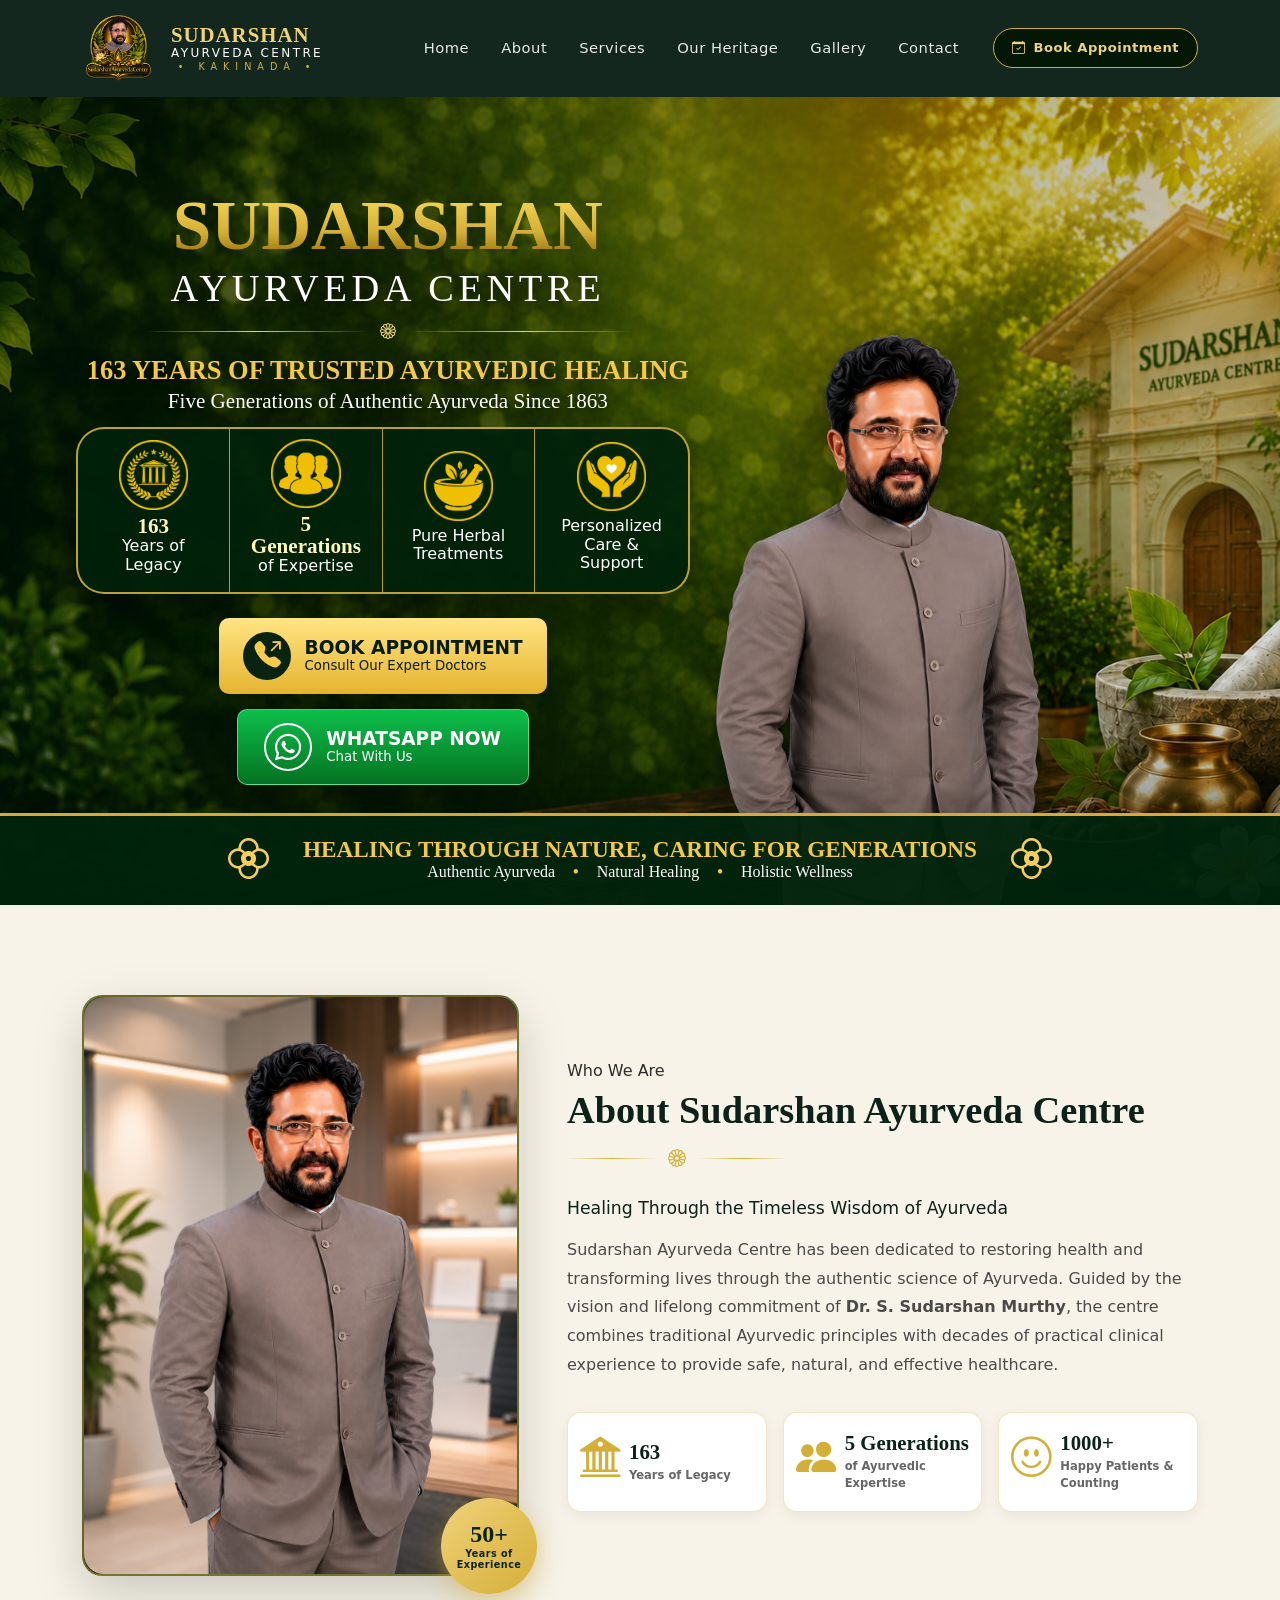
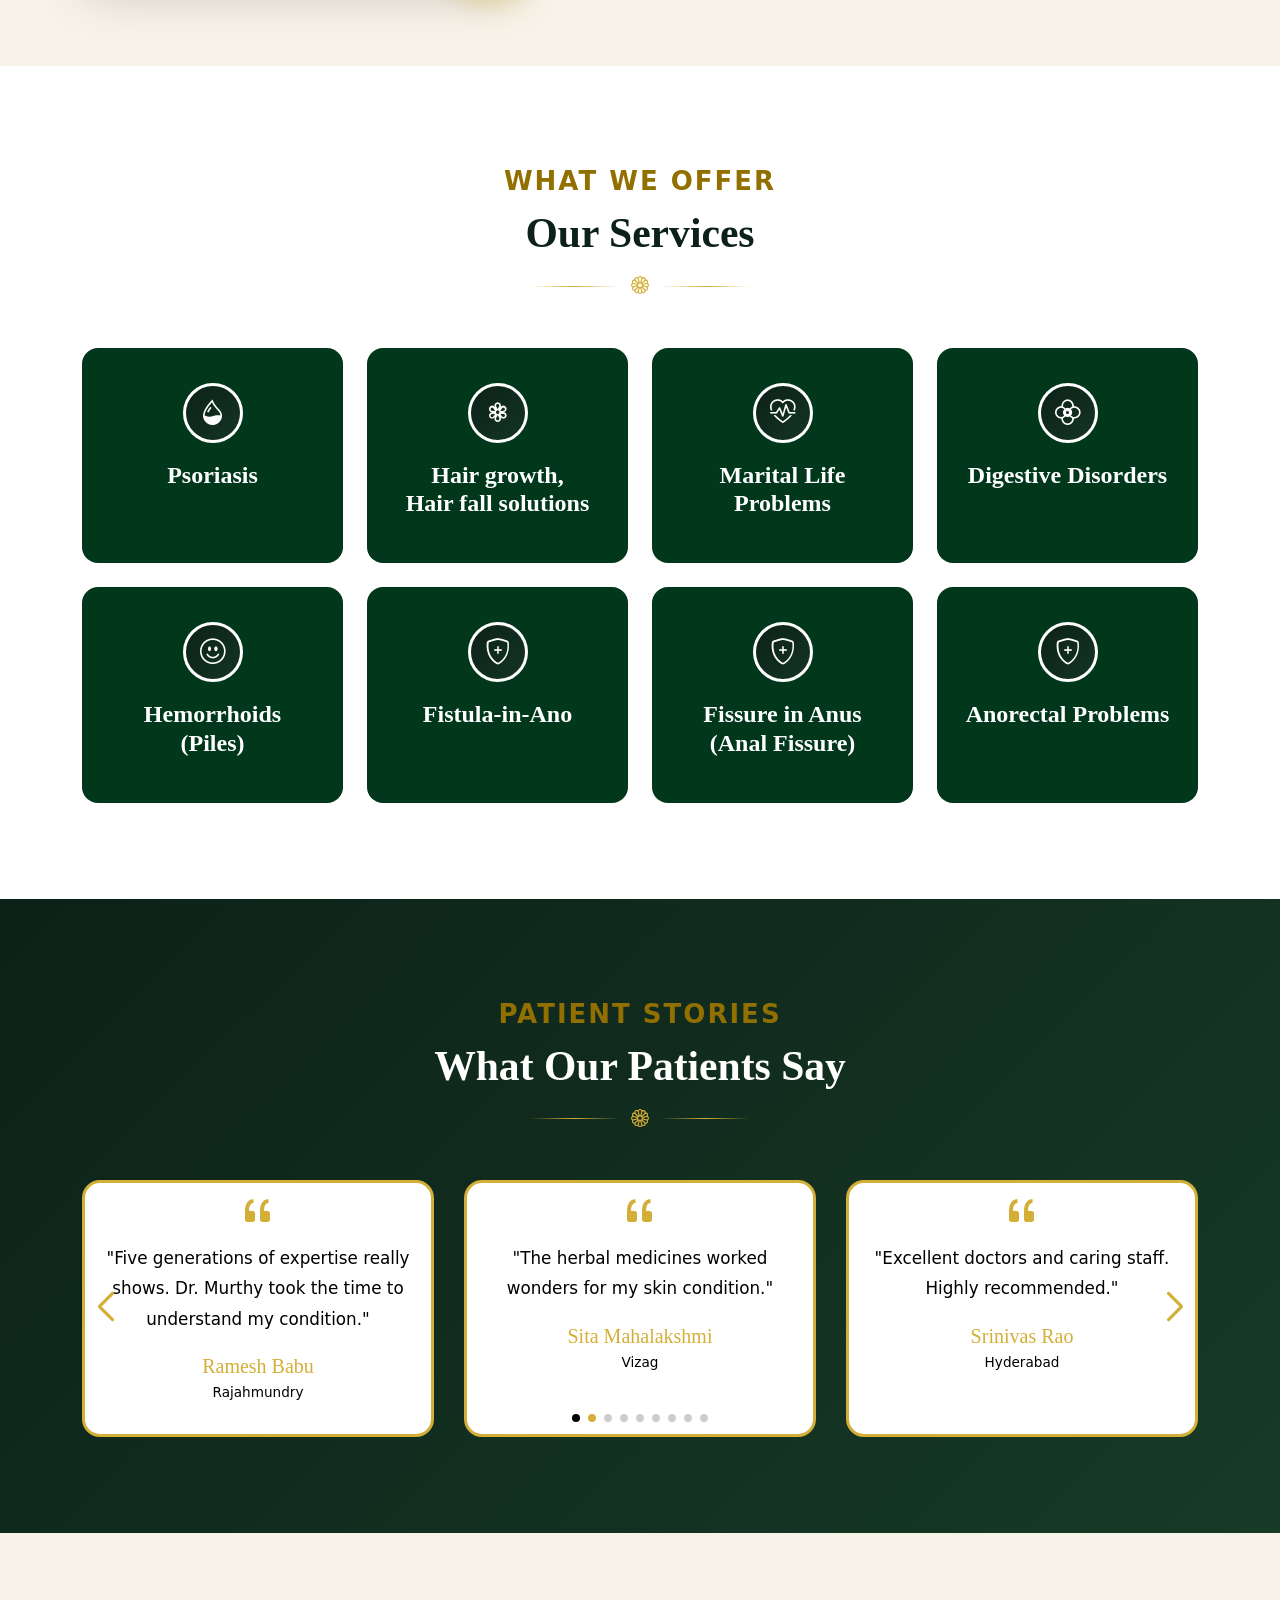
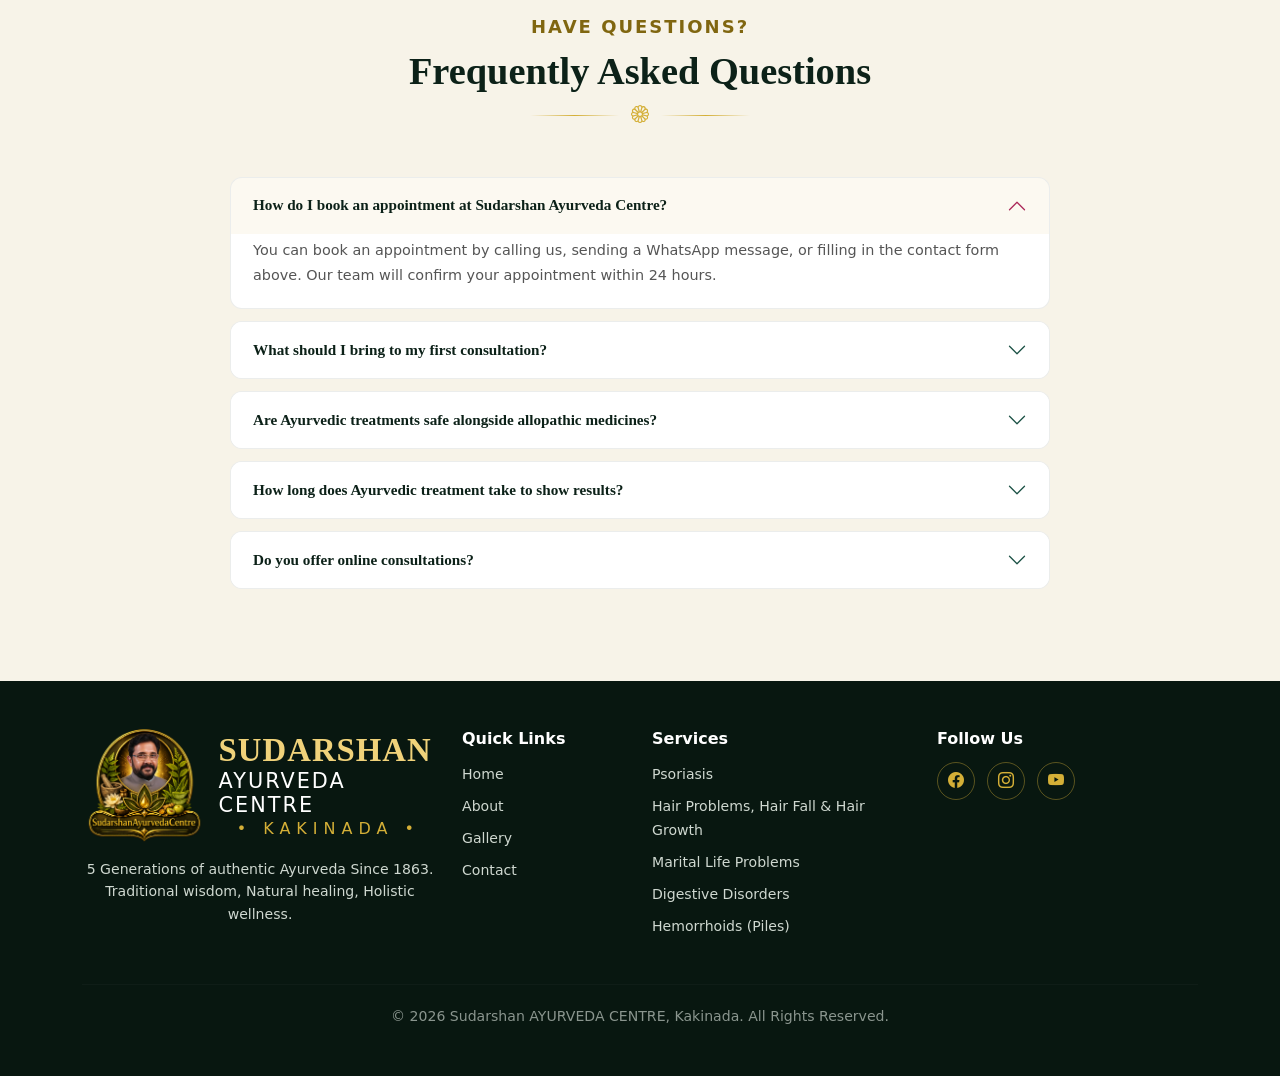
==== index.html @ 75b2943d "added our heritage page" ====
<!DOCTYPE html>
<html lang="en">
<head>
<meta charset="UTF-8">
<meta name="viewport" content="width=device-width, initial-scale=1.0">
<title>Sudarshan AYURVEDA CENTRE | Kakinada</title>
<meta name="description" content="163 years of trusted Ayurvedic healing - Sudarshan AYURVEDA CENTRE, Kakinada">

<!-- Bootstrap 5 -->
<link href="https://cdn.jsdelivr.net/npm/bootstrap@5.3.3/dist/css/bootstrap.min.css" rel="stylesheet">
<!-- Bootstrap Icons -->
<link rel="stylesheet" href="https://cdn.jsdelivr.net/npm/bootstrap-icons@1.11.3/font/bootstrap-icons.css">
<!-- Google Fonts -->
<link rel="preconnect" href="https://fonts.googleapis.com">
<link href="https://fonts.googleapis.com/css2?family=Playfair+Display:wght@600;700;800&family=Poppins:wght@300;400;500;600;700&display=swap" rel="stylesheet">

<!-- Custom CSS -->
<link rel="stylesheet" href="styles/style.css">
  <link rel="stylesheet" href="styles/contact.css">
  <link rel="stylesheet" href="styles/about.css">

  <link rel="stylesheet" href="https://cdn.jsdelivr.net/npm/swiper@11/swiper-bundle.min.css">


</head>
<body>

<!-- ===== HEADER / NAVBAR ===== -->
<header class="site-header" id="header">
  <nav class="navbar navbar-expand-lg navbar-dark">
    <div class="container">
      <a class="navbar-brand d-flex align-items-center gap-3" href="#home">
        <div class="brand-logo">
          <!-- <i class="bi bi-flower2"></i> -->
          <img src="./images/Logo.png" alt="Sudarshan AYURVEDA CENTRE Logo" class="brand-logo">
        </div>
        <div class="brand-text">
          <span class="brand-title">SUDARSHAN</span>
          <span class="brand-sub">AYURVEDA CENTRE</span>
          <span class="brand-location">• KAKINADA •</span>
        </div>
      </a>
      <button class="navbar-toggler" type="button" data-bs-toggle="collapse" data-bs-target="#navMenu">
        <span class="navbar-toggler-icon"></span>
      </button>
      <div class="collapse navbar-collapse" id="navMenu">
        <ul class="navbar-nav ms-auto align-items-lg-center gap-lg-1">
          <li class="nav-item"><a class="nav-link active" href="index.html">Home</a></li>
          <li class="nav-item"><a class="nav-link" href="about.html">About</a></li>
          <li class="nav-item"><a class="nav-link" href="services.html">Services</a></li>
          <li class="nav-item"><a class="nav-link" href="our-heritage.html">Our Heritage</a></li>
          <li class="nav-item"><a class="nav-link" href="gallery.html">Gallery</a></li>
          <li class="nav-item"><a class="nav-link" href="contact.html">Contact</a></li>
          <li class="nav-item ms-lg-3 mt-3 mt-lg-0">
            <a href="contact.html" class="btn btn-book"><i class="bi bi-calendar-check me-2"></i>Book Appointment</a>
          </li>
        </ul>
      </div>
    </div>
  </nav>
</header>

<!-- ===== HOME / HERO SECTION ===== -->
<section class="hero-section" id="home">
  <div class="hero-shade"></div>
  <div class="container-fluid hero-shell">
    <div class="hero-poster">
      <div class="hero-copy">
        <!-- <div class="hero-devotion">శ్రీ ధన్వంతరయే నమః</div> -->
        <div class="hero-brand-lockup">
          <!-- <img src="./images/hero-emblem.png" alt="Sudarshan Ayurveda Centre logo" class="hero-emblem"> -->
          <div class="hero-brand-text">
            <h1>Sudarshan</h1>
            <p>Ayurveda Centre</p>
          </div>
        </div>
        <div class="hero-rule"><span></span><i class="bi bi-flower1"></i><span></span></div>
        <p class="hero-legacy">163 Years of Trusted Ayurvedic Healing</p>
        <p class="hero-subcopy">Five Generations of Authentic Ayurveda Since 1863</p>
      </div>

      <img src="./images/hero-doctor.png" alt="Ayurveda doctor at Sudarshan Ayurveda Centre" class="hero-doctor">

      <div class="hero-details">
        <div class="hero-stats" aria-label="Sudarshan Ayurveda Centre highlights">
          <div class="hero-stat">
            <!-- <i class="bi bi-bank2"></i> -->
             <img src="./images/icons/1-Legacy.png" alt="Sudarshan Ayurveda Centre Logo" class="hero-stat-logo">
            <strong>163</strong>
            <span>Years of Legacy</span>
          </div>
          <div class="hero-stat">
            <!-- <i class="bi bi-people-fill"></i> -->
              <img src="./images/icons/2-Generations.png" alt="Sudarshan Ayurveda Centre Logo" class="hero-stat-logo">
            <strong>5 Generations</strong>
            <span>of Expertise</span>
          </div>
          <div class="hero-stat">
            <!-- <i class="bi bi-mortarboard-fill"></i> -->
             <img src="./images/icons/3-Treatment.png" alt="Sudarshan Ayurveda Centre Logo" class="hero-stat-logo">
            <!-- <strong>Pure Herbal</strong> -->
            <span>Pure Herbal <br> Treatments</span>
          </div>
          <div class="hero-stat">
            <!-- <i class="bi bi-heart-fill"></i> -->
            <img src="./images/icons/4-Support.png" alt="Sudarshan Ayurveda Centre Logo" class="hero-stat-logo">
            <!-- <strong>Personalized</strong> -->
            <span> Personalized <br> Care &amp; Support</span>
          </div>
        </div>

        <div class="hero-actions">
          <a href="contact.html" class="hero-action hero-action-book">
            <i class="bi bi-telephone-outbound-fill"></i>
            <span><strong>Book Appointment</strong><small>Consult Our Expert Doctors</small></span>
          </a>
          <a href="https://wa.me/919490367774" target="_blank" class="hero-action hero-action-whatsapp">
            <i class="bi bi-whatsapp"></i>
            <span><strong>Whatsapp Now</strong><small>Chat With Us</small></span>
          </a>
          <!-- <div class="hero-phones">
            <i class="bi bi-telephone-fill"></i>
            <span>94903 67774</span>
            <span>98496 03366</span>
          </div> -->
        </div>

        <div class="hero-bottom">
          <i class="bi bi-flower2"></i>
          <div>
            <strong>Healing Through Nature, Caring for Generations</strong>
            <span>Authentic Ayurveda <b>&bull;</b> Natural Healing <b>&bull;</b> Holistic Wellness</span>
          </div>
          <i class="bi bi-flower2"></i>
        </div>
      </div>
    </div>
  </div>
</section>

<!-- ===== ABOUT SECTION ===== -->
   <!-- ===== SECTION 2 : ABOUT HOSPITAL ===== -->
  <section class="py-section bg-cream" id="about-hospital">
    <div class="container">
      <div class="row align-items-center g-5">

        <!-- Image block -->
        <div class="col-lg-5" data-reveal="left">
          <div class="about-img-wrap">
            <div class="about-img-main">
              <!-- <i class="bi bi-flower2"></i> -->
               <img src="./images/About.png" alt="About Hospital" class="img-fluid">
            </div>
            <!-- Floating badge -->
            <div class="about-badge">
              <span class="about-badge__num">50+</span>
              <span class="about-badge__txt">Years of<br>Experience</span>
            </div>
          </div>
        </div>

        <!-- Text block -->
        <div class="col-lg-7" data-reveal="right">
          <span class="eyebrow">Who We Are</span>
          <h2 class="section-title mt-1">About Sudarshan Ayurveda Centre</h2>
          <div class="ornament-divider mb-4"><span></span><i class="bi bi-flower1"></i><span></span></div>
          <p class="about-lead">
            Healing Through the Timeless Wisdom of Ayurveda
          </p>
          <p class="body-text">
            Sudarshan Ayurveda Centre has been dedicated to restoring health and transforming lives through
            the authentic science of Ayurveda. Guided by the vision and lifelong commitment of
            <strong>Dr. S. Sudarshan Murthy</strong>, the centre combines traditional Ayurvedic principles
            with decades of practical clinical experience to provide safe, natural, and effective healthcare.
          </p>
          <!-- Quick stats row -->
          <div class="row g-3 mt-2">
            <div class="col-6 col-sm-4 col-12 d-flex justify-content-center">
              <div class="mini-stat">
                <i class="bi bi-bank2"></i>
                <div class="mini-stat__content">
                  <h5>163</h5>
                  <p>Years of Legacy</p>
                </div>
              </div>
            </div>
            <div class="col-6 col-sm-4 col-12 d-flex justify-content-center">
              <div class="mini-stat">
                <i class="bi bi-people-fill"></i>
                <div class="mini-stat__content">
                  <h5>5 <span>Generations</span></h5><p> of Ayurvedic Expertise</p>
                <!-- <h5>5</h5><p>Generations of Ayurvedic Expertise</p> -->
                 </div>
              </div>
            </div>
            <!-- <div class="col-6 col-sm-3">
              <div class="mini-stat">
                <i class="bi bi-leaf"></i>
                <h5>260+</h5><p>Formulas</p>
              </div>
            </div> -->
            <div class="col-6 col-sm-4 col-12 d-flex justify-content-center">
              <div class="mini-stat">
                <i class="bi bi-emoji-smile"></i>
                <div class="mini-stat__content">
                  <h5>1000+</h5><p>Happy Patients & Counting</p>
                </div>
              </div>
            </div>
          </div>
        </div>

      </div>
    </div>
  </section>

<section class="about-section py-5  d-none" id="about">
  <div class="container py-5">
    <div class="text-center section-heading mb-5">
      <span class="eyebrow">Who We Are</span>
      <h2>About Sudarshan Ayurveda Centre</h2>
      <p>Healing Through the Timeless Wisdom of Ayurveda</p>
      <div class="ornament-divider mx-auto"><span></span><i class="bi bi-flower1"></i><span></span></div>
    </div>
    <div class="row g-5">
      <div class="col-lg-6">
        <div class="about-image-block">
          <!-- <i class="bi bi-mortarboard"></i> -->
           <img src="./images/Dr.S.Sudarshan-Murty.png" alt="Dr. S. Sudarshan Murthy" class="img-fluid about-image">
        </div>
      </div>
      <div class="col-lg-6">
        
        <!-- <p class="about-text">
          Sudarshan Ayurveda Centre has been dedicated to restoring health and transforming lives through the authentic science of Ayurveda. Guided by the vision and lifelong commitment of Dr. S. Sudarshan Murthy, the centre combines traditional Ayurvedic principles with decades of practical clinical experience to provide safe, natural, and effective healthcare.
        </p> -->
        <h3 class="about-subtitle">A Legacy of Excellence</h3>
        <p class="about-text">
          Dr. Sudarshan Murthy's unwavering ethics, deep spiritual values, devotion to patient care, and profound knowledge of Ayurveda have earned him recognition among India's most respected Ayurvedic physicians. Inspired and encouraged by renowned senior Ayurvedic scholars and legends, he has devoted his life to preserving and promoting the rich heritage of Ayurveda.
        </p>
        <!-- <ul class="about-list">
          <li><i class="bi bi-check-circle-fill"></i> Authentic herbal medicines prepared in-house</li>
          <li><i class="bi bi-check-circle-fill"></i> Experienced physicians with decades of expertise</li>
          <li><i class="bi bi-check-circle-fill"></i> Holistic mind-body-spirit treatment philosophy</li>
          <li><i class="bi bi-check-circle-fill"></i> Trusted by patients across 63+ cities and towns</li>
        </ul>
        <a href="#contact" class="btn btn-outline-gold mt-3">Get In Touch</a> -->
      </div>
    </div>
  </div>
</section>

<!-- ===== SERVICES SECTION ===== -->
<section class="services-section py-5" id="services">
  <div class="container py-5">
    <div class="text-center section-heading mb-5">
      <span class="eyebrow">What We Offer</span>
      <h2>Our Services</h2>
      <div class="ornament-divider mx-auto"><span></span><i class="bi bi-flower1"></i><span></span></div>
    </div>
    <div class="row g-4 justify-content-center">
      <div class="col-md-3 col-lg-3">
        <a href="services.html#svc-1">
        <div class="service-card">
          <div class="service-icon"><i class="bi bi-droplet-half"></i></div>
          <h4>Psoriasis</h4>
        </div>
        </a>
      </div>
      <div class="col-md-3 col-lg-3">
        <a href="services.html#svc-2">
          <div class="service-card">
          <div class="service-icon"><i class="bi bi-flower3"></i></div>
                    <h4>Hair growth, <br> Hair fall solutions</h4>
        </div>
        </a>
      </div>
      <div class="col-md-3 col-lg-3">
        <a href="services.html#svc-3">
        <div class="service-card">
          <div class="service-icon"><i class="bi bi-heart-pulse"></i></div>
          <h4>Marital Life Problems</h4>
        </div>
        </a>
      </div>
      <div class="col-md-3 col-lg-3">
        <a href="services.html#svc-4">
        <div class="service-card">
          <div class="service-icon"><i class="bi bi-flower2"></i></div>
          <h4>Digestive Disorders</h4>
        </div>
        </a>
      </div>
      <div class="col-md-3 col-lg-3">
        <a href="services.html#svc-5">
        <div class="service-card">
          <div class="service-icon"><i class="bi bi-emoji-smile"></i></div>
          <h4>Hemorrhoids (Piles)</h4>
        </div>
        </a>
      </div>
      <div class="col-md-6 col-lg-3">
        <a href="services.html#svc-6">
        <div class="service-card">
          <div class="service-icon"><i class="bi bi-shield-plus"></i></div>
          <h4>Fistula-in-Ano</h4>
        </div>
        </a>
      </div>
      <div class="col-md-6 col-lg-3">
        <a href="services.html#svc-7">
        <div class="service-card">
          <div class="service-icon"><i class="bi bi-shield-plus"></i></div>
          <h4>Fissure in Anus <br> (Anal Fissure)</h4>
        </div>
        </a>
      </div>
      <div class="col-md-6 col-lg-3">
        <a href="services.html#svc-8">
        <div class="service-card">
          <div class="service-icon"><i class="bi bi-shield-plus"></i></div>
          <h4>Anorectal Problems</h4>
        </div>
        </a>
      </div>
      
    </div>
  </div>
</section>

<!-- ===== TESTIMONIALS SECTION ===== -->
<section class="testimonials-section py-5" id="testimonials">
  <div class="container py-5">
    <div class="text-center section-heading mb-5">
      <span class="eyebrow">Patient Stories</span>
      <h2 class="text-white">What Our Patients Say</h2>
      <div class="ornament-divider mx-auto"><span></span><i class="bi bi-flower1"></i><span></span></div>
    </div>
    <!-- <div id="testimonialCarousel" class="carousel slide" data-bs-ride="carousel">
      <div class="carousel-inner">
        <div class="carousel-item active">
          <div class="testimonial-card mx-auto">
            <i class="bi bi-quote quote-icon"></i>
            <p>"After years of struggling with chronic joint pain, the Panchakarma treatment here gave me relief I never thought possible. The doctors truly care about every patient."</p>
            <h5>Lakshmi Narayana</h5>
            <span>Kakinada</span>
          </div>
        </div>
        <div class="carousel-item">
          <div class="testimonial-card mx-auto">
            <i class="bi bi-quote quote-icon"></i>
            <p>"Five generations of expertise really shows. Dr. Murthy took the time to understand my condition holistically rather than just treating symptoms."</p>
            <h5>Ramesh Babu</h5>
            <span>Rajahmundry</span>
          </div>
        </div>
        <div class="carousel-item">
          <div class="testimonial-card mx-auto">
            <i class="bi bi-quote quote-icon"></i>
            <p>"The herbal medicines worked wonders for my skin condition. I'm grateful for the authentic, traditional approach this hospital offers."</p>
            <h5>Sita Mahalakshmi</h5>
            <span>Vizag</span>
          </div>
        </div>
      </div>
      <button class="carousel-control-prev" type="button" data-bs-target="#testimonialCarousel" data-bs-slide="prev">
        <span class="carousel-control-prev-icon"></span>
      </button>
      <button class="carousel-control-next" type="button" data-bs-target="#testimonialCarousel" data-bs-slide="next">
        <span class="carousel-control-next-icon"></span>
      </button>
      <div class="carousel-indicators">
        <button type="button" data-bs-target="#testimonialCarousel" data-bs-slide-to="0" class="active"></button>
        <button type="button" data-bs-target="#testimonialCarousel" data-bs-slide-to="1"></button>
        <button type="button" data-bs-target="#testimonialCarousel" data-bs-slide-to="2"></button>
      </div>
    </div> -->

    <div class="swiper testimonialSwiper" aria-label="Patient testimonials">
      <div class="swiper-wrapper">
        <div class="swiper-slide">
          <div class="testimonial-card" tabindex="0" role="button" title="Click to copy this testimonial">
            <i class="bi bi-quote quote-icon"></i>
            <p class="testimonial-copy">"After years of struggling with chronic joint pain, the Panchakarma treatment here gave me relief I never thought possible."</p>
            <h5>Lakshmi Narayana</h5>
            <span>Kakinada</span>
          </div>
        </div>

        <div class="swiper-slide">
          <div class="testimonial-card" tabindex="0" role="button" title="Click to copy this testimonial">
            <i class="bi bi-quote quote-icon"></i>
            <p class="testimonial-copy">"Five generations of expertise really shows. Dr. Murthy took the time to understand my condition."</p>
            <h5>Ramesh Babu</h5>
            <span>Rajahmundry</span>
          </div>
        </div>

        <div class="swiper-slide">
          <div class="testimonial-card" tabindex="0" role="button" title="Click to copy this testimonial">
            <i class="bi bi-quote quote-icon"></i>
            <p class="testimonial-copy">"The herbal medicines worked wonders for my skin condition."</p>
            <h5>Sita Mahalakshmi</h5>
            <span>Vizag</span>
          </div>
        </div>

        <div class="swiper-slide">
          <div class="testimonial-card" tabindex="0" role="button" title="Click to copy this testimonial">
            <i class="bi bi-quote quote-icon"></i>
            <p class="testimonial-copy">"Excellent doctors and caring staff. Highly recommended."</p>
            <h5>Srinivas Rao</h5>
            <span>Hyderabad</span>
          </div>
        </div>

        <div class="swiper-slide">
          <div class="testimonial-card" tabindex="0" role="button" title="Click to copy this testimonial">
            <i class="bi bi-quote quote-icon"></i>
            <p class="testimonial-copy">"Authentic Ayurveda treatment with remarkable results."</p>
            <h5>Anitha Devi</h5>
            <span>Vijayawada</span>
          </div>
        </div>

        <div class="swiper-slide">
          <div class="testimonial-card" tabindex="0" role="button" title="Click to copy this testimonial">
            <i class="bi bi-quote quote-icon"></i>
            <p class="testimonial-copy">"Very peaceful environment and excellent consultation."</p>
            <h5>Prasad Kumar</h5>
            <span>Srikakulam</span>
          </div>
        </div>

        <div class="swiper-slide">
          <div class="testimonial-card" tabindex="0" role="button" title="Click to copy this testimonial">
            <i class="bi bi-quote quote-icon"></i>
            <p class="testimonial-copy">"Professional doctors with personalized treatment."</p>
            <h5>Bhavani</h5>
            <span>Puducherry</span>
          </div>
        </div>

        <div class="swiper-slide">
          <div class="testimonial-card" tabindex="0" role="button" title="Click to copy this testimonial">
            <i class="bi bi-quote quote-icon"></i>
            <p class="testimonial-copy">"I recovered much faster than expected."</p>
            <h5>Ravi Teja</h5>
            <span>Tanuku</span>
          </div>
        </div>

        <div class="swiper-slide">
          <div class="testimonial-card" tabindex="0" role="button" title="Click to copy this testimonial">
            <i class="bi bi-quote quote-icon"></i>
            <p class="testimonial-copy">"Best Ayurvedic hospital I've visited. Great experience."</p>
            <h5>Madhavi</h5>
            <span>Amalapuram</span>
          </div>
        </div>
      </div>

      <div class="swiper-pagination"></div>
      <div class="swiper-button-next"></div>
      <div class="swiper-button-prev"></div>
    </div>

  </div>
</section>

  <!-- ===== SECTION 7 : FAQ (Accordion) ===== -->
<section class="ctn-faq-section " aria-label="Frequently asked questions">
    <div class="container">
      <div class="text-center mb-5">
        <span class="ctn-eyebrow">Have Questions?</span>
        <h2 class="ctn-section-title">Frequently Asked Questions</h2>
        <div class="ornament-divider mx-auto mt-2"><span></span><i class="bi bi-flower1"></i><span></span></div>
      </div>
      <div class="accordion ctn-accordion" id="faqAccordion">

        <div class="accordion-item ctn-acc-item">
          <h3 class="accordion-header">
            <button class="accordion-button ctn-acc-btn" type="button" data-bs-toggle="collapse" data-bs-target="#faq1" aria-expanded="true">
              How do I book an appointment at Sudarshan Ayurveda Centre?
            </button>
          </h3>
          <div id="faq1" class="accordion-collapse collapse show" data-bs-parent="#faqAccordion">
            <div class="accordion-body ctn-acc-body">
              You can book an appointment by calling us, sending a WhatsApp message, or filling in the contact form above.
              Our team will confirm your appointment within 24 hours.
            </div>
          </div>
        </div>

        <div class="accordion-item ctn-acc-item">
          <h3 class="accordion-header">
            <button class="accordion-button ctn-acc-btn collapsed" type="button" data-bs-toggle="collapse" data-bs-target="#faq2" aria-expanded="false">
              What should I bring to my first consultation?
            </button>
          </h3>
          <div id="faq2" class="accordion-collapse collapse" data-bs-parent="#faqAccordion">
            <div class="accordion-body ctn-acc-body">
              Please bring any previous medical reports, prescriptions, or test results. This helps our physician
              understand your health history and design the most suitable treatment plan for you.
            </div>
          </div>
        </div>

        <div class="accordion-item ctn-acc-item">
          <h3 class="accordion-header">
            <button class="accordion-button ctn-acc-btn collapsed" type="button" data-bs-toggle="collapse" data-bs-target="#faq3" aria-expanded="false">
              Are Ayurvedic treatments safe alongside allopathic medicines?
            </button>
          </h3>
          <div id="faq3" class="accordion-collapse collapse" data-bs-parent="#faqAccordion">
            <div class="accordion-body ctn-acc-body">
              In most cases, yes. Our physicians are trained to evaluate the compatibility of Ayurvedic treatments
              with your existing medications. We ensure a safe, integrated approach for every patient.
            </div>
          </div>
        </div>

        <div class="accordion-item ctn-acc-item">
          <h3 class="accordion-header">
            <button class="accordion-button ctn-acc-btn collapsed" type="button" data-bs-toggle="collapse" data-bs-target="#faq4" aria-expanded="false">
              How long does Ayurvedic treatment take to show results?
            </button>
          </h3>
          <div id="faq4" class="accordion-collapse collapse" data-bs-parent="#faqAccordion">
            <div class="accordion-body ctn-acc-body">
              Results vary depending on the condition, its severity, and the individual's constitution. Acute conditions
              may improve within a few weeks, while chronic conditions typically require 2–6 months of consistent
              treatment for lasting results.
            </div>
          </div>
        </div>

        <div class="accordion-item ctn-acc-item">
          <h3 class="accordion-header">
            <button class="accordion-button ctn-acc-btn collapsed" type="button" data-bs-toggle="collapse" data-bs-target="#faq5" aria-expanded="false">
              Do you offer online consultations?
            </button>
          </h3>
          <div id="faq5" class="accordion-collapse collapse" data-bs-parent="#faqAccordion">
            <div class="accordion-body ctn-acc-body">
              Yes, we offer teleconsultation for patients who are unable to visit in person. Contact us via
              WhatsApp or phone to arrange a video or phone consultation with Dr. Murthy.
            </div>
          </div>
        </div>

      </div>
    </div>
  </section>

<!-- ===== GALLERY SECTION ===== -->
<section class="gallery-section py-5 d-none" id="gallery">
  <div class="container py-5">
    <div class="text-center section-heading mb-5">
      <span class="eyebrow">A Glimpse Inside</span>
      <h2>Our Gallery</h2>
      <div class="ornament-divider mx-auto"><span></span><i class="bi bi-flower1"></i><span></span></div>
    </div>
    <div class="row g-3">
      <div class="col-6 col-lg-4"><div class="gallery-item"><i class="bi bi-building"></i></div></div>
      <div class="col-6 col-lg-4"><div class="gallery-item"><i class="bi bi-flower2"></i></div></div>
      <div class="col-6 col-lg-4"><div class="gallery-item"><i class="bi bi-droplet-half"></i></div></div>
      <div class="col-6 col-lg-4"><div class="gallery-item"><i class="bi bi-basket2"></i></div></div>
      <div class="col-6 col-lg-4"><div class="gallery-item"><i class="bi bi-house-heart"></i></div></div>
      <div class="col-6 col-lg-4"><div class="gallery-item"><i class="bi bi-tree"></i></div></div>
    </div>
  </div>
</section>

<!-- ===== CONTACT SECTION ===== -->
<section class="contact-section py-5 d-none" id="contact">
  <div class="container py-5">
    <div class="text-center section-heading mb-5">
      <span class="eyebrow">Get In Touch</span>
      <h2 class="text-white">Contact Us</h2>
      <div class="ornament-divider mx-auto"><span></span><i class="bi bi-flower1"></i><span></span></div>
    </div>
    <div class="row g-5">
      <div class="col-lg-5">
        <div class="contact-info-card">
          <div class="contact-info-item">
            <i class="bi bi-geo-alt-fill"></i>
            <div><h6>Address</h6><p>Main Road, Kakinada, Andhra Pradesh, India</p></div>
          </div>
          <div class="contact-info-item">
            <i class="bi bi-telephone-fill"></i>
            <div><h6>Phone</h6><p>+91 00000 00000</p></div>
          </div>
          <div class="contact-info-item">
            <i class="bi bi-envelope-fill"></i>
            <div><h6>Email</h6><p>info@sudarshanayurveda.com</p></div>
          </div>
          <div class="contact-info-item">
            <i class="bi bi-clock-fill"></i>
            <div><h6>Hours</h6><p>Mon - Sat: 9:00 AM - 7:00 PM</p></div>
          </div>
          <a href="https://wa.me/910000000000" target="_blank" class="btn btn-whatsapp w-100 mt-3">
            <i class="bi bi-whatsapp me-2"></i>WHATSAPP NOW
          </a>
        </div>
      </div>
      <div class="col-lg-7">
        <form class="contact-form" id="contactForm">
          <div class="row g-3">
            <div class="col-md-6">
              <label class="form-label">Full Name</label>
              <input type="text" class="form-control" required>
            </div>
            <div class="col-md-6">
              <label class="form-label">Phone Number</label>
              <input type="tel" class="form-control" required>
            </div>
            <div class="col-12">
              <label class="form-label">Email Address</label>
              <input type="email" class="form-control" required>
            </div>
            <div class="col-12">
              <label class="form-label">Message</label>
              <textarea class="form-control" rows="4" placeholder="Tell us about your health concern..."></textarea>
            </div>
            <div class="col-12">
              <button type="submit" class="btn btn-book-lg w-100"><i class="bi bi-send me-2"></i>SEND MESSAGE</button>
            </div>
          </div>
        </form>
      </div>
    </div>
  </div>
</section>

<!-- ===== FOOTER ===== -->
<footer class="site-footer">
  <div class="container py-5">
    <div class="row g-4 justify-content-center">
      <div class="col-lg-4">
        <div class="footer-brand">
          <!-- <i class="bi bi-flower2"></i> -->
           <img src="./images/Logo.png" alt="Sudarshan AYURVEDA CENTRE Logo" class="brand-logo">
          <div class="d-grid">
            <span class="brand-title">SUDARSHAN</span>
            <span class="brand-sub">AYURVEDA CENTRE</span>
                      <span class="brand-location">• KAKINADA •</span>

          </div>
        </div>
        <p class="mt-3">5 Generations of authentic Ayurveda Since 1863. <br> Traditional wisdom, Natural healing, Holistic wellness.</p>
      </div>
      <div class="col-lg-2 col-6">
        <h6>Quick Links</h6>
        <ul class="footer-links">
          <li><a href="./index.html">Home</a></li>
          <li><a href="./about.html">About</a></li>
          <li><a href="./gallery.html">Gallery</a></li>
          <li><a href="./contact.html">Contact</a></li>
        </ul>
      </div>
      <div class="col-lg-3 col-6">
        <h6>Services</h6>
        <ul class="footer-links">
          <li><a href="./services.html#svc-1">Psoriasis</a></li>
          <li><a href="./services.html#svc-2">Hair Problems, Hair Fall & Hair Growth</a></li>
          <li><a href="./services.html#svc-3">Marital Life Problems</a></li>
          <li><a href="./services.html#svc-4">Digestive Disorders</a></li>
          <li><a href="./services.html#svc-5">Hemorrhoids (Piles)</a></li>
        </ul>
      </div>
      <div class="col-lg-3">
        <h6>Follow Us</h6>
        <div class="social-icons">
          <a href="https://www.facebook.com/profile.php?id=61590923502077" target="_blank"><i class="bi bi-facebook"></i></a>
          <a href="https://www.instagram.com/sudarshanayurvedacentre/" target="_blank"><i class="bi bi-instagram"></i></a>
          <a href="https://www.youtube.com/channel/UCOG59hq217nGDN2wRkL2xsw" target="_blank"><i class="bi bi-youtube"></i></a>
          <!-- <a href="https://wa.me/919959092350" target="_blank"><i class="bi bi-whatsapp"></i></a> -->
        </div>
      </div>
    </div>
    <hr>
    <p class="text-center mb-0 copyright">© 2026 Sudarshan AYURVEDA CENTRE, Kakinada. All Rights Reserved.</p>
  </div>
</footer>

<!-- Back to top -->
<a href="#home" class="back-to-top"><i class="bi bi-arrow-up"></i></a>

<!-- Bootstrap JS -->
<script src="https://cdn.jsdelivr.net/npm/bootstrap@5.3.3/dist/js/bootstrap.bundle.min.js"></script>
<script src="./scripts/script.js"></script>

<!--- Swiper.js for testimonials ---->
<script src="https://cdn.jsdelivr.net/npm/swiper@11/swiper-bundle.min.js"></script>

<script>
(function () {
  if (window.__testimonialSwiperInitialized) return;
  window.__testimonialSwiperInitialized = true;

  const sliderEl = document.querySelector('.testimonialSwiper');
  if (!sliderEl || typeof Swiper === 'undefined') return;

  const cards = sliderEl.querySelectorAll('.testimonial-card');
  cards.forEach((card) => {
    const text = card.querySelector('.testimonial-copy')?.textContent?.trim() || '';
    if (!text) return;

    card.setAttribute('tabindex', '0');
    card.setAttribute('role', 'button');
    card.setAttribute('title', 'Click to copy this testimonial');

    const copyText = async () => {
      try {
        await navigator.clipboard.writeText(text);
        card.classList.add('copied');
        window.setTimeout(() => card.classList.remove('copied'), 1200);
      } catch (error) {
        const selection = window.getSelection();
        const range = document.createRange();
        range.selectNodeContents(card.querySelector('.testimonial-copy'));
        selection.removeAllRanges();
        selection.addRange(range);
      }
    };

    card.addEventListener('click', copyText);
    card.addEventListener('keydown', (event) => {
      if (event.key === 'Enter' || event.key === ' ') {
        event.preventDefault();
        copyText();
      }
    });
  });

  window.__testimonialSwiperInstance = new Swiper(sliderEl, {
    slidesPerView: 3,
    slidesPerGroup: 1,
    spaceBetween: 30,
    loop: true,
    speed: 600,
    autoplay: {
      delay: 3000,
      disableOnInteraction: false,
      pauseOnMouseEnter: true
    },
    navigation: {
      nextEl: '.swiper-button-next',
      prevEl: '.swiper-button-prev'
    },
    pagination: {
      el: '.swiper-pagination',
      clickable: true
    },
    breakpoints: {
      0: {
        slidesPerView: 1
      },
      768: {
        slidesPerView: 2
      },
      992: {
        slidesPerView: 3
      }
    }
  });
})();
</script>
</body>
</html>
---- styles/style.css ----
/* ==========================================================================
   Sudarshan AYURVEDA CENTRE - Custom Styles
   ========================================================================== */

:root {
  --color-dark-green: #0c2118;
  --color-deep-green: #0f2a1d;
  --color-mid-green: #143524;
  --color-gold: #d4af37;
  --color-gold-light: #f0d27a;
  --color-cream: #f7f3e8;
  --color-text-muted: #cfd8d0;
  --font-heading: 'Times New Roman', Times, serif;;
  /* --font-body: 'Poppins', sans-serif; */
}

* { box-sizing: border-box; }

body {
  /* font-family: var(--font-body); */
  background-color: var(--color-cream);
  color: #2c2c2c;
  overflow-x: hidden;
}

h1, h2, h3, h4, h5, .brand-title {
  font-family: var(--font-heading);
}

a { text-decoration: none; }

/* ===== Ornament Divider ===== */
.ornament-divider {
  display: flex;
  align-items: center;
  justify-content: center;
  gap: 12px;
  color: var(--color-gold);
  width: 220px;
}
.ornament-divider span {
  height: 1px;
  flex: 1;
  background: linear-gradient(90deg, transparent, var(--color-gold), transparent);
}
.ornament-divider i { font-size: 1.1rem; }

/* ===== Section Heading ===== */
.section-heading .eyebrow {
  display: inline-block;
  /* color: var(--color-gold); */
  color: #916f00;
  font-weight: 600;
  letter-spacing: 2px;
  text-transform: uppercase;
  font-size: 26px;
  margin-bottom: 8px;
}
.section-heading h2 {
  font-weight: 700;
  color: var(--color-dark-green);
  font-size: clamp(1.8rem, 4vw, 2.6rem);
  margin-bottom: 14px;
}
.testimonials-section .section-heading h2,
.contact-section .section-heading h2 { color: #fff; }

/* ===== HEADER / NAVBAR ===== */
.site-header {
  /* background: linear-gradient(180deg, rgba(8,20,14,0.97), rgba(12,33,24,0.93)); */
  /* position: fixed; */
  top: 0;
  z-index: 1000;
  /* border-bottom: 1px solid rgba(212,175,55,0.25); */
  width: 100%;
}
.navbar { padding: 10px 0;  }

.brand-logo {
      width: 73px;
    height: 66px;
  /* width: 48px;
  height: 48px; */
  /* border-radius: 50%;
  border: 2px solid var(--color-gold);
  display: flex;
  align-items: center;
  justify-content: center;
  font-size: 1.4rem;
  color: var(--color-gold);
  margin-right: 12px;
  flex-shrink: 0; */
}
.brand-text { display: flex; flex-direction: column; line-height: 1.1; }
.brand-title {
  color: var(--color-gold-light);
  font-weight: 700;
  font-size: 1.3rem;
  letter-spacing: 1px;
}
.brand-sub {
  color: #fff;
  font-size: 0.75rem;
  letter-spacing: 2.4px; 
  /* font-size: 0.65rem;
  letter-spacing: 2px; */
}
.brand-location {
  color: var(--color-gold);
  font-size: 0.6rem;
  letter-spacing: 6px;
  margin-top: 2px;
  text-align: center;
}

.navbar-nav .nav-link {
  color: #e8e8e8 !important;
  font-weight: 500;
  font-size: 0.92rem;
  letter-spacing: 0.5px;
  padding: 8px 14px !important;
  transition: color .2s ease;
  position: relative;
}
.navbar-nav .nav-link:hover,
.navbar-nav .nav-link.active { color: var(--color-gold-light) !important; }

.btn-book {
  /* background: transparent; */
  background-color: #041705;
  border: 1.5px solid var(--color-gold);
  color: var(--color-gold-light) !important;
  font-weight: 600;
  font-size: 0.82rem;
  padding: 9px 18px;
  border-radius: 30px;
  letter-spacing: 0.5px;
  transition: all .25s ease;
}
.btn-book:hover { background: var(--color-gold); color: var(--color-dark-green) !important; }

/* ===== HERO SECTION ===== */
.hero-section {
  position: relative;
  /* background:
    radial-gradient(circle at 78% 35%, rgba(212,175,55,0.25), transparent 45%),
    linear-gradient(120deg, #081710 0%, #0f2a1d 45%, #173a26 100%); */
  padding: 70px 0 40px;
  color: #fff;
  overflow: hidden;
  background-image: url('../images/home-bg-2.png');
      background-position: center;
    background-size: cover;
    background-repeat: no-repeat;

  
}
.hero-overlay {
  position: absolute;
  inset: 0;
  /* background: repeating-linear-gradient(45deg, rgba(255,255,255,0.015) 0 2px, transparent 2px 40px); */
  pointer-events: none;
}
.min-vh-hero { min-height: 60vh; }

.hero-text .ornament-divider { 
  justify-content: center; 
  /* width: 180px;  */
  width: 62%;
  margin: auto;

}

.hero-heading {
  font-family: 'Times New Roman', Times, serif;
  font-weight: 800;
  line-height: 1.15;
  text-align: center;
}
.hero-heading .line-1,
.hero-heading .line-2 {
  display: block;
  color: #f1f1f1;
  font-size: clamp(1.6rem, 3.6vw, 2.6rem);
}
.hero-heading .line-3 {
  display: block;
  font-size: clamp(2.8rem, 6.5vw, 5rem);
  background: linear-gradient(180deg, #f7d756, var(--color-gold) 60%, #9a7004);
  -webkit-background-clip: text;
  background-clip: text;
  color: transparent;
  margin-top: 4px;
}

.hero-tagline {
  color: var(--color-gold-light);
  font-weight: 600;
  letter-spacing: 1.5px;
  font-size: 0.85rem;
  margin: 10px 0 10px;
  /* margin: 18px 0 14px; */
  border-top: 1px solid rgba(212,175,55,0.4);
  border-bottom: 1px solid rgba(212,175,55,0.4);
  padding: 10px 0;
  display: inline-flex;
  align-items: center;
}

.hero-desc {
  color: var(--color-text-muted);
  font-size: 1.02rem;
  margin-bottom: 30px;
}

.hero-btns { display: flex; flex-wrap: wrap; gap: 16px; justify-content: center; }

.btn-book-lg {
  background: linear-gradient(135deg, var(--color-gold-light), var(--color-gold));
  color: var(--color-dark-green);
  font-weight: 700;
  padding: 14px 28px;
  border-radius: 30px;
  font-size: 0.9rem;
  letter-spacing: 0.5px;
  box-shadow: 0 6px 18px rgba(212,175,55,0.35);
  border: none;
  transition: transform .2s ease;
}
.btn-book-lg:hover { transform: translateY(-2px); color: var(--color-dark-green); }

.btn-whatsapp {
  background: #023610;
  border: 1.5px solid #3fae5a;
  /* color: #8fe3a3; */
  color: #fff;
  font-weight: 700;
  padding: 14px 28px;
  border-radius: 30px;
  font-size: 0.9rem;
  letter-spacing: 0.5px;
  transition: all .2s ease;
  border: 1.5px solid var(--color-gold);
}
.btn-whatsapp:hover { background: #3fae5a; color: #fff; }

/* Doctor section */
.doctor-wrap {
  position: relative;
  max-width: 420px;
  /* max-width: 300px; */
  margin: 0 auto;
  text-align: center;
  margin-bottom: -10px;
}
.doctor-glow {
  position: absolute;
  inset: -20px;
  border-radius: 50%;
  background: radial-gradient(circle, rgba(240,210,122,0.35), transparent 65%);
  filter: blur(10px);
  z-index: 0;
}
.doctor-photo {
  position: relative;
  z-index: 1;
  width: 100%;
  aspect-ratio: 1 / 1;
  max-width: 340px;
  margin: 0 auto;
  /* border-radius: 50%; */
  /* background: linear-gradient(160deg, #2b4a36, #16301f); */
  /* border: 3px solid var(--color-gold); */
  display: flex;
  align-items: center;
  justify-content: center;
  font-size: 9rem;
  color: rgba(240,210,122,0.5);
  /* box-shadow: 0 0 60px rgba(212,175,55,0.4); */
}
.doctor-card {
  position: relative;
  z-index: 2;
  /* margin: -30px auto 0;
  max-width: 330px;
  background: rgba(10,25,17,0.92);
  border: 1px solid var(--color-gold);
  border-radius: 14px;
  padding: 16px 20px; */
  /* margin-top: -160px; */
}
.doctor-card img {
          max-width: 65%;
    height: auto;
    display: block;
    margin: 0 auto;
    position: absolute;
    top: -119px;
    left: 0;
    right: -50px;
}
.doctor-card h3 {
  color: var(--color-gold-light);
  font-size: 1.25rem;
  margin-bottom: 4px;
}
.doctor-role { color: #fff; font-size: 0.9rem; margin-bottom: 6px; }
.doctor-exp {
  color: var(--color-gold);
  font-size: 0.78rem;
  font-weight: 600;
  letter-spacing: 1px;
  margin: 0;
}

.Sudarshan-Murthy{
  width: 150%;
}



.site-header {
  background: rgb(12 33 24 / 97%);
  position: relative;
  top: 0;
  z-index: 1000;
  width: 100%;
  border-bottom: 1px solid transparent;
  transition: background 0.3s ease, border-color 0.3s ease, box-shadow 0.3s ease, transform 0.4s ease;
}

.site-header.fixed {
  position: fixed;
  animation: headerSlideDown 0.45s ease forwards;
}

.site-header.scrolled {
  background: linear-gradient(180deg, rgba(8,20,14,0.98), rgba(12,33,24,0.97));
  border-bottom: 1px solid rgba(212,175,55,0.25);
  box-shadow: 0 4px 18px rgba(0,0,0,0.25);
}

@keyframes headerSlideDown {
  from {
    transform: translateY(-100%);
    opacity: 0;
  }
  to {
    transform: translateY(0);
    opacity: 1;
  }
}

/* Stats bar */
.stats-bar {
  margin-top: 10px;
  /* background: rgba(255,255,255,0.04); */
  background-color: #041705;
  /* border: 1px solid rgba(212,175,55,0.3); */
  border: 1px solid rgb(212 175 55);
  border-radius: 18px;
  padding: 10px 15px;
  opacity: 0.9;

}
.stat-item{
  
  flex: 1;
  display: flex;
  /* flex-direction: column; */
  /* align-items: center; */
  justify-content: center;
  padding: 0px;
  /* border-right: 1px solid rgba(212, 175, 55, 0.18); */
  border-right: 1px solid rgb(212 175 55);
  gap: 20px;
  transition: background .2s ease;
}
.stat-item:last-child { border-right: none; }
  .stat-item i {
  font-size: 3.8rem;
  color: var(--color-gold);
  /* margin-bottom: 8px; */
  display: block;
}
.stat-text{
  text-align: left;
}
.stat-item h4 {
  font-family: var(--font-heading);
  font-weight: 700;
  color: var(--color-gold-light);
  font-size: 2.8rem;
  margin-bottom: 2px;
}
.stat-item p {
  color: var(--color-text-muted);
  font-size: 15px;
  /* font-size: 0.78rem; */
  margin: 0;
  line-height: 1.3;
}

/* ===== POSTER HERO OVERRIDE ===== */
.hero-section {
  /* min-height: 89vh; */
  /* min-height: 100vh; */
  padding: 0;
  background-image: url('../images/hero-desktop-bg.png');
  background-position: center center;
  background-size: cover;
  background-repeat: no-repeat;
}

.hero-shade {
  position: absolute;
  inset: 0;
  background:
    linear-gradient(90deg, rgba(0, 18, 7, 0.45) 0%, rgba(0, 18, 7, 0.2) 47%, rgba(0, 18, 7, 0.05) 100%),
    linear-gradient(180deg, rgba(0, 0, 0, 0.18), rgba(0, 18, 7, 0.08) 72%, rgba(0, 15, 5, 0.5));
  pointer-events: none;
}

.hero-shell {
  position: relative;
  z-index: 1;
  min-height: 89vh;
  padding: 0px 3.1vw 0;
}

.hero-poster {
  position: relative;
  min-height: calc(100vh - 92px);
  max-width: 1920px;
  margin: 0 auto;
  display: grid;
  grid-template-columns: minmax(600px, 58%) minmax(430px, 42%);
  grid-template-rows: 1fr auto;
}

.hero-copy {
  position: relative;
  z-index: 3;
  align-self: end;
  /* align-self: start; */
  max-width: 1030px;
  padding-top: clamp(18px, 3.1vw, 58px);
  text-align: center;
}

.hero-devotion {
  color: #fffaf0;
  font-family: var(--font-heading);
  font-size: clamp(1.3rem, 1.9vw, 2.45rem);
  font-weight: 800;
  text-shadow: 0 3px 12px rgba(0, 0, 0, 0.78);
  margin-bottom: clamp(8px, 1vw, 18px);
}

.hero-brand-lockup {
  display: flex;
  align-items: center;
  justify-content: center;
  gap: clamp(12px, 1.7vw, 28px);
}

.hero-emblem {
  width: clamp(126px, 15vw, 300px);
  height: auto;
  filter: drop-shadow(0 8px 22px rgba(0, 0, 0, 0.58));
}

.hero-brand-text h1 {
  margin: 0;
  color: #f7d66a;
  font-family: var(--font-heading);
  /* font-size: clamp(4.2rem, 8.1vw, 9.4rem); */
      font-size: clamp(2rem, 5.4vw, 9.4rem);
  font-weight: 800;
  line-height: 0.9;
  text-transform: uppercase;
  /* text-shadow:
    0 2px 0 #795309,
    0 6px 22px rgba(0, 0, 0, 0.66),
    0 0 24px rgba(255, 229, 120, 0.36); */

        background: linear-gradient(180deg, #f7d756, var(--color-gold) 60%, #9a7004);
    -webkit-background-clip: text;
    background-clip: text;
    color: transparent;
}

.hero-brand-text p {
  margin: clamp(7px, 1vw, 16px) 0 0;
  color: #fff;
  font-family: var(--font-heading);
  /* font-size: clamp(2rem, 3.9vw, 4.35rem); */
  font-size: clamp(2rem, 3vw, 4.35rem);
  line-height: 0.98;
  letter-spacing: 0.12em;
  text-transform: uppercase;
  text-shadow: 0 5px 18px rgba(0, 0, 0, 0.72);
}

.hero-rule {
  width: min(560px, 70%);
  margin: clamp(12px, 10px, 26px) auto;
  /* margin: clamp(12px, 1.45vw, 26px) auto; */
  display: flex;
  align-items: center;
  justify-content: center;
  gap: 14px;
  color: var(--color-gold-light);
}

.hero-rule span {
  height: 1px;
  flex: 1;
  background: linear-gradient(90deg, transparent, var(--color-gold-light), transparent);
}

.hero-legacy {
  margin: 0;
  color: #f4c84a;
  font-family: var(--font-heading);
  /* font-size: clamp(1.65rem, 2.55vw, 3.25rem); */
  font-size: clamp(1.65rem, 2vw, 3.25rem);
  font-weight: 800;
  line-height: 1.08;
  text-transform: uppercase;
  text-shadow: 0 4px 14px rgba(0, 0, 0, 0.74);
}

.hero-subcopy {
  margin: 5px 0 12px;
  color: #fff;
  font-family: var(--font-heading);
  font-size: clamp(1.15rem, 1.65vw, 2.15rem);
  line-height: 1.2;
  text-shadow: 0 4px 12px rgba(0, 0, 0, 0.76);
}

.hero-doctor {
  position: absolute;
  z-index: 2;
  right: clamp(105px, 11vw, 250px);
  /* bottom: 88px; */
  bottom: 0px;
  width: clamp(390px, 34.7vw, 680px);
  max-height: calc(100% - 12px);
  /* max-height: calc(100vh - 112px); */
  object-fit: contain;
  object-position: bottom center;
  filter: drop-shadow(0 22px 32px rgba(0, 0, 0, 0.56));
}

.hero-details {
  grid-column: 1 / 3;
  align-self: end;
  position: relative;
  z-index: 5;
  padding-bottom: 0;
}

.hero-stats {
  /* width: min(960px, 51vw); */
  width: min(960px, 48vw);
  margin: 0 0 24px 2.8vw;
  display: grid;
  grid-template-columns: repeat(4, minmax(0, 1fr));
  background: rgba(0, 34, 10, 0.9);
  border: 2px solid rgba(229, 190, 62, 0.82);
  border-radius: 28px;
  box-shadow: 0 16px 42px rgba(0, 0, 0, 0.32);
  overflow: hidden;
}

.hero-stat {
  /* min-height: 146px; */
  padding: 10px 16px 16px;
  display: flex;
  flex-direction: column;
  align-items: center;
  justify-content: center;
  text-align: center;
  border-right: 1px solid rgba(229, 190, 62, 0.78);
}

.hero-stat-logo{
    width: clamp(1.72rem, 8vw, 4.35rem);
    height: clamp(1.72rem, 8vw, 4.35rem);
    margin-bottom: 6px;
  }
.hero-stat:last-child {
  border-right: 0;
}

.hero-stat i {
  color: #f2cc5f;
  font-size: clamp(2.25rem, 2.8vw, 4.1rem);
  line-height: 1;
  margin-bottom: 8px;
}

.hero-stat strong {
  color: #fff4bb;
  font-family: var(--font-heading);
  font-size: clamp(1.15rem, 1.65vw, 2.45rem);
  line-height: 1.02;
}

.hero-stat span {
  color: #fff;
  font-size: clamp(0.82rem, 16px  , 1.25rem);
  /* font-weight: 700; */
  line-height: 1.15;
}

.hero-actions {
  width: min(960px, 48vw);
  margin: 0 0 28px 2.8vw;
  display: flex;
  align-items: center;
  justify-content: center;
  flex-wrap: wrap;
  gap: clamp(14px, 1.2vw, 24px);
}

.hero-action {
  min-width: 292px;
  min-height: 76px;
  padding: 12px 24px;
  display: inline-flex;
  align-items: center;
  justify-content: center;
  gap: 14px;
  border-radius: 10px;
  color: #061c0c;
  box-shadow: 0 10px 26px rgba(0, 0, 0, 0.26);
}

.hero-action:hover {
  transform: translateY(-2px);
  color: #061c0c;
}

.hero-action i {
  width: 48px;
  height: 48px;
  display: inline-flex;
  align-items: center;
  justify-content: center;
  border-radius: 50%;
  font-size: 1.65rem;
}

.hero-action span {
  display: flex;
  flex-direction: column;
  line-height: 1.12;
}

.hero-action strong {
  font-size: 1.16rem;
  text-transform: uppercase;
}

.hero-action small {
  font-size: 0.83rem;
}

.hero-action-book {
  background: linear-gradient(180deg, #ffe584, #e6b330);
}

.hero-action-book i {
  background: #082411;
  color: #f8cb4c;
}

.hero-action-whatsapp {
  background: linear-gradient(180deg, #0cbf4a, #057222);
  color: #fff;
  border: 1px solid rgba(183, 255, 196, 0.52);
}

.hero-action-whatsapp:hover {
  color: #fff;
}

.hero-action-whatsapp i {
  color: #fff;
  border: 2px solid #fff;
}

.hero-phones {
  display: grid;
  grid-template-columns: auto auto;
  align-items: center;
  gap: 0 14px;
  padding-left: 18px;
  color: #fff;
  font-size: clamp(1.25rem, 1.55vw, 2rem);
  font-weight: 800;
  line-height: 1.08;
  border-left: 2px solid rgba(229, 190, 62, 0.72);
  text-shadow: 0 3px 12px rgba(0, 0, 0, 0.75);
}

.hero-phones i {
  grid-row: 1 / 3;
  color: #f3bf46;
  font-size: 2.1rem;
}

.hero-bottom {
  min-height: 92px;
  margin: 0 -3.1vw;
  padding: 12px 7vw 14px;
  display: flex;
  align-items: center;
  justify-content: center;
  gap: 34px;
  background: rgba(0, 36, 12, 0.94);
  border-top: 3px solid #d8a93a;
  color: #fff;
  text-align: center;
  box-shadow: 0 -10px 30px rgba(0, 0, 0, 0.2);
}

.hero-bottom i {
  color: #f4cd62;
  font-size: clamp(2.3rem, 3.2vw, 4.2rem);
  line-height: 1;
}

.hero-bottom strong {
  display: block;
  color: #f4c84a;
  font-family: var(--font-heading);
  font-size: clamp(1.45rem, 1.15vw, 3rem);
  /* font-size: clamp(1.45rem, 2.15vw, 3rem); */
  line-height: 1.1;
  text-transform: uppercase;
}

.hero-bottom span {
  display: block;
  color: #fff;
  font-family: var(--font-heading);
  font-size: clamp(1rem, 1vw, 2rem);
  /* font-size: clamp(1rem, 1.5vw, 2rem); */
  line-height: 1.25;
}

.hero-bottom b {
  color: #f4c84a;
  padding: 0 14px;
}

/* ===== ABOUT SECTION ===== */
.about-section { background: var(--color-cream); }
.about-image-block {
  width: 100%;
  aspect-ratio: 4/3.2;
  border-radius: 18px;
  background: linear-gradient(160deg, #173a26, #0c2118);
  border: 3px solid var(--color-gold);
  display: flex;
  align-items: center;
  justify-content: center;
  font-size: 6rem;
  color: rgba(240,210,122,0.55);
}
.about-image-block img{
  border-radius: 18px;

}

.about-subtitle {
  font-weight: 700;
  color: var(--color-dark-green);
  margin-bottom: 16px;
}
.about-text { color: #4a4a4a; margin-bottom: 14px; line-height: 1.7; }
.about-list { list-style: none; padding: 0; margin: 20px 0; }
.about-list li { margin-bottom: 10px; color: #333; font-weight: 500; }
.about-list i { color: var(--color-gold); margin-right: 8px; }

.btn-outline-gold {
  border: 1.5px solid var(--color-dark-green);
  color: var(--color-dark-green);
  font-weight: 600;
  padding: 11px 26px;
  border-radius: 30px;
  transition: all .25s ease;
}
.btn-outline-gold:hover { background: var(--color-dark-green); color: var(--color-gold-light); }

/* ===== SERVICES SECTION ===== */
.services-section { background: #fff; }
.service-card {
  background: var(--color-cream);
  border: 1px solid rgba(12,33,24,0.08);
  border-radius: 16px;
  padding: 34px 26px;
  height: 100%;
  transition: transform .25s ease, box-shadow .25s ease;
  background:#01381c;
}
.service-card:hover {
  transform: translateY(-6px);
  box-shadow: 0 14px 30px rgba(12,33,24,0.12);
}
.service-icon {
  width: 60px;
  height: 60px;
  margin: auto;
  border-radius: 50%;
  background: linear-gradient(135deg, var(--color-dark-green), var(--color-mid-green));
  color: var(--color-gold-light);
  display: flex;
  align-items: center;
  justify-content: center;
  font-size: 1.6rem;
  margin-bottom: 18px;
  color:#fff;
  border:3px solid #fff;
}
.service-card h4 { font-weight: 700; color: var(--color-dark-green); margin-bottom: 10px; text-align: center;  color:#fff; }
.service-card p { color: #555; font-size: 0.92rem; margin: 0; line-height: 1.6; }

/* ===== TESTIMONIALS SECTION ===== */
.testimonials-section {
  background: linear-gradient(135deg, #0c2118, #173a26);
  color: #fff;
}
.testimonialSwiper { position: relative; }
.testimonialSwiper .swiper-slide {
  display: flex;
  height: auto;
}
.testimonial-card {
  max-width: 700px;
  width: 100%;
  height: 100%;
  /* background: rgba(255,255,255,0.05); */
  background: #fff;
  /* border: 1px solid rgba(212,175,55,0.3); */
  border: 3px solid #d4af37;
  border-radius: 18px;
  /* padding: 50px 40px; */
  padding: 0px 16px;
  text-align: center;
  position: relative;
  cursor: pointer;
  user-select: text;
}
.testimonial-card.copied {
  box-shadow: inset 0 0 0 1px rgba(212,175,55,0.45);
}
.quote-icon {
  font-size: 2.5rem;
  color: var(--color-gold);
  margin-bottom: 10px;
}
.testimonial-card p {
  font-size: 1.05rem;
  /* font-style: italic; */
  /* color: #e8e8e8; */
  color:#000;
  line-height: 1.8;
  margin-bottom: 20px;
}
.testimonial-card h5 { color: var(--color-gold); margin-bottom: 2px; }
.testimonial-card span { color: #000; font-size: 0.85rem; }
/* .testimonial-card span { color: var(--color-text-muted); font-size: 0.85rem; } */

.carousel-control-prev, .carousel-control-next { width: 5%; }
.carousel-indicators [data-bs-target] { background-color: var(--color-gold); }


.swiper-button-prev:after, .swiper-rtl .swiper-button-next:after, .swiper-button-next:after, .swiper-rtl .swiper-button-prev:after{
  font-size: 1.8rem !important;
  font-weight: bold !important;
  color: var(--color-gold);
}

.swiper-pagination-bullet-active{
  color: var(--color-gold) !important;
  background: var(--color-gold) !important;
}
/* ===== GALLERY SECTION ===== */
.gallery-section { background: var(--color-cream); }
.gallery-item {
  aspect-ratio: 4/3;
  border-radius: 14px;
  background: linear-gradient(150deg, #1c4a30, #0c2118);
  display: flex;
  align-items: center;
  justify-content: center;
  font-size: 3rem;
  color: rgba(240,210,122,0.6);
  border: 2px solid rgba(212,175,55,0.4);
  transition: transform .25s ease;
}
.gallery-item:hover { transform: scale(1.04); }

/* ===== CONTACT SECTION ===== */
.contact-section { background: linear-gradient(135deg, #173a26, #0c2118); }
.contact-info-card {
  background: rgba(255,255,255,0.05);
  border: 1px solid rgba(212,175,55,0.3);
  border-radius: 16px;
  padding: 34px 28px;
  height: 100%;
}
.contact-info-item {
  display: flex;
  align-items: flex-start;
  gap: 14px;
  margin-bottom: 22px;
}
.contact-info-item i { color: var(--color-gold); font-size: 1.3rem; margin-top: 3px; }
.contact-info-item h6 { color: var(--color-gold-light); font-weight: 600; margin-bottom: 2px; }
.contact-info-item p { color: var(--color-text-muted); margin: 0; font-size: 0.9rem; }

.contact-form {
  background: #fff;
  border-radius: 16px;
  padding: 34px 30px;
}
.contact-form .form-label { font-weight: 600; color: var(--color-dark-green); font-size: 0.88rem; }
.contact-form .form-control {
  border-radius: 8px;
  border: 1px solid #d8d8d8;
  padding: 10px 14px;
}
.contact-form .form-control:focus {
  border-color: var(--color-gold);
  box-shadow: 0 0 0 0.2rem rgba(212,175,55,0.2);
}

/* ===== FOOTER ===== */
.site-footer { background: #081710; color: var(--color-text-muted); }
.footer-brand { display: flex; align-items: center; gap: 12px; justify-content: center; }
.footer-brand i { font-size: 2rem; color: var(--color-gold); }
/* .footer-brand .brand-title { color: var(--color-gold-light); font-size: 1.05rem; } */
/* .footer-brand .brand-sub { color: #fff; font-size: 0.65rem; letter-spacing: 2px; } */
.site-footer p { font-size: 0.88rem; line-height: 1.6; text-align: center;}
.site-footer h6 { color: #fff; font-weight: 600; margin-bottom: 14px; }
.footer-links { list-style: none; padding: 0; }
.footer-links li { margin-bottom: 8px; }
.footer-links a { color: var(--color-text-muted); font-size: 0.88rem; transition: color .2s ease; }
.footer-links a:hover { color: var(--color-gold-light); }
.social-icons { display: flex; gap: 12px; }
.social-icons a {
  width: 38px; height: 38px;
  border: 1px solid rgba(212,175,55,0.4);
  border-radius: 50%;
  display: flex; align-items: center; justify-content: center;
  color: var(--color-gold);
  transition: all .2s ease;
}


.site-footer .brand-logo{
  /* width: 40px;
  height: 40px;
  border-radius: 50%;
  object-fit: cover; */
  width: 35%;
    height: 51%;
    /* border-radius: 50%; */
    object-fit: cover;

}
.footer-brand .brand-sub{
  color: #fff;
  font-size: 1.3rem;
  letter-spacing: 2px;
  line-height: normal;
}

.footer-brand .brand-title{
color: var(--color-gold-light);
    font-size: 2.05rem;
  line-height: normal;

}
.footer-brand .brand-location{
    color: var(--color-gold);
    font-size: 1rem;
    letter-spacing: 6px;
    margin-top: 2px;
    text-align: center;
  line-height: normal;

}


.social-icons a:hover { background: var(--color-gold); color: #081710; }
.site-footer hr { border-color: rgba(255,255,255,0.1); margin: 30px 0 20px; }
.copyright { font-size: 0.82rem; color: #8a958e; }

/* ===== BACK TO TOP ===== */
.back-to-top {
  position: fixed;
  bottom: 24px;
  right: 24px;
  width: 46px;
  height: 46px;
  background: var(--color-gold);
  color: var(--color-dark-green);
  border-radius: 50%;
  display: flex;
  align-items: center;
  justify-content: center;
  font-size: 1.2rem;
  z-index: 999;
  box-shadow: 0 4px 14px rgba(0,0,0,0.25);
  opacity: 0;
  visibility: hidden;
  transform: translateY(10px);
  transition: all .3s ease;
}
.back-to-top.show { opacity: 1; visibility: visible; transform: translateY(0); }

/* ===== RESPONSIVE ===== */
@media (max-width: 991.98px) {
  .navbar-collapse {
    background: rgba(8,20,14,0.98);
    border-radius: 10px;
    padding: 16px;
    margin-top: 10px;
  }
  .min-vh-hero { min-height: auto; }
  .stats-bar { padding: 24px 10px; }

  .navbar-brand{
    margin:0;
    gap: 10px !important;
  }
}

@media (max-width: 575.98px) {
  .hero-section { padding: 40px 0 30px; }
  .doctor-photo { font-size: 6rem; }
  .hero-btns { flex-direction: column; }
  .hero-btns .btn { width: 100%; text-align: center; }
  .testimonial-card { padding: 36px 22px; }

  .mt-lg-0{
  margin-top: 0px !important;
}
.Sudarshan-Murthy{
  width: 100%;
}
.doctor-card img{
 max-width: 66%;
        height: initial;
        display: block;
        margin: 0 auto;
        position: absolute;
        top: -110px;
        left: 0;
        right: 0px;
}
.hero-text .ornament-divider{
  width: 100%;
}
}

@media (max-width: 1199.98px) {
  .hero-poster {
    grid-template-columns: 56% 44%;
  }

  .hero-doctor {
    right: 4vw;
    width: clamp(370px, 39vw, 520px);
  }

  .hero-stats {
    width: min(860px, 58vw);
  }

  .hero-action {
    min-width: 244px;
  }
}

@media (max-width: 991.98px) {
  .hero-section {
    min-height: auto;
    background-image: url('../images/hero-mobile-bg.png');
    background-position: center top;
  }

  .hero-shade {
    background:
      linear-gradient(180deg, rgba(0, 18, 7, 0.08) 0%, rgba(0, 18, 7, 0.18) 44%, rgba(0, 20, 7, 0.86) 78%, rgba(0, 17, 5, 0.98) 100%),
      linear-gradient(90deg, rgba(0, 18, 7, 0.3), rgba(0, 18, 7, 0.03) 50%, rgba(0, 18, 7, 0.14));
  }

  .hero-shell {
    min-height: auto;
    padding: 88px 0 0;
  }

  .hero-poster {
    min-height: 0;
    display: flex;
    flex-direction: column;
    align-items: stretch;
  }

  .hero-copy {
    width: 100%;
    max-width: 760px;
    margin: 0 auto;
    padding: 0 22px;
  }

  .hero-devotion {
    font-size: clamp(1.15rem, 4.5vw, 1.8rem);
    margin-bottom: 8px;
  }

  .hero-brand-lockup {
    gap: 10px;
  }

  .hero-emblem {
    width: clamp(104px, 24vw, 160px);
  }

  .hero-brand-text h1 {
    font-size: clamp(3.1rem, 13.2vw, 6.2rem);
  }

  .hero-brand-text p {
    font-size: clamp(1.36rem, 6.1vw, 2.8rem);
    letter-spacing: 0.11em;
  }

  .hero-rule {
    width: min(520px, 78%);
    margin: 10px auto 16px;
  }

  .hero-legacy {
    max-width: 620px;
    margin: 0 auto;
    font-size: clamp(1.65rem, 6.5vw, 2.65rem);
  }

  .hero-subcopy {
    max-width: 540px;
    margin: 6px auto 0;
    font-size: clamp(1.15rem, 4.6vw, 1.8rem);
  }

  .hero-doctor {
    position: relative;
    right: auto;
    bottom: auto;
    width: min(74vw, 500px);
    max-height: none;
    margin: 18px auto -4px;
    display: block;
  }

  .hero-details {
    width: 100%;
    padding: 0 22px;
  }

  .hero-stats {
    width: min(100%, 720px);
    margin: 0 auto 18px;
    border-radius: 18px;
  }

  .hero-stat {
    min-height: 132px;
    padding: 14px 10px;
  }

  .hero-stat i {
    font-size: clamp(2rem, 7vw, 3rem);
  }

  .hero-stat strong {
    font-size: clamp(1rem, 3.9vw, 1.9rem);
  }

  .hero-stat span {
    font-size: clamp(0.72rem, 2.55vw, 1rem);
  }

  .hero-actions {
    width: min(100%, 720px);
    margin: 0 auto 18px;
    display: flex;
    justify-content: center;
    flex-wrap: wrap;
    gap: 14px 18px;
  }

  .hero-action {
    min-width: 0;
    min-height: 68px;
    padding: 10px 14px;
  }

  .hero-action i {
    width: 42px;
    height: 42px;
    font-size: 1.45rem;
  }

  .hero-action strong {
    font-size: clamp(10px, 1.8vw, 1.05rem);
    /* font-size: clamp(0.85rem, 2.8vw, 1.05rem); */
  }

  .hero-action small {
    font-size: clamp(0.67rem, 2.2vw, 0.82rem);
  }

  .hero-phones {
    grid-column: 1 / -1;
    width: fit-content;
    margin: 0 auto;
    display: flex;
    gap: 14px;
    padding: 6px 0 0;
    border-left: 0;
    color: #fff;
    font-size: clamp(1.45rem, 5.4vw, 2.1rem);
  }

  .hero-phones span + span {
    padding-left: 14px;
    border-left: 2px solid rgba(229, 190, 62, 0.78);
  }

  .hero-phones i {
    font-size: clamp(1.45rem, 5vw, 2rem);
  }

  .hero-bottom {
    min-height: 0;
    margin: 0 -22px;
    padding: 15px 20px 20px;
    gap: 16px;
  }
}

@media (max-width: 575.98px) {
  .hero-section {
    padding: 0;
    height: 100vh;
  }

  .hero-shell {
    padding-top: 0px;
  }

  .hero-copy {
    padding: 0 12px;
    display: none;
  }

  .hero-brand-lockup {
    justify-content: flex-start;
  }

  .hero-emblem {
    width: 112px;
    flex: 0 0 auto;
  }

  .hero-brand-text h1 {
    font-size: clamp(2.85rem, 15.8vw, 4.7rem);
  }

  .hero-brand-text p {
    font-size: clamp(1.18rem, 6.4vw, 2.05rem);
    letter-spacing: 0.08em;
  }

  .hero-legacy {
    font-size: clamp(1.52rem, 7.4vw, 2.15rem);
  }

  .hero-doctor {
    width: min(88vw, 390px);
    margin-top: 14px;
  }

  .hero-details {
    padding: 0 14px;
  }

  .hero-stats {
    grid-template-columns: repeat(4, minmax(0, 1fr));
    border-radius: 14px;
  }

  .hero-stat {
    min-height: 108px;
    padding: 10px 6px;
  }

  .hero-stat i {
    font-size: clamp(1.72rem, 8vw, 2.35rem);
    margin-bottom: 6px;
  }
  /* .hero-stat img{
    width: clamp(1.72rem, 8vw, 2.35rem);
    height: clamp(1.72rem, 8vw, 2.35rem);
    margin-bottom: 6px;
  } */

  .hero-stat strong {
    font-size: clamp(0.8rem, 3.9vw, 1.48rem);
  }

  .hero-stat span {
    font-size: clamp(0.62rem, 3.1vw, 0.82rem);
  }

  .hero-actions {
    width: 100%;
    gap: 12px;
    flex-wrap: nowrap;
  }

  .hero-action {
    border-radius: 9px;
    gap: 10px;
    padding: 9px 10px;
  }

  .hero-action i {
    /* width: 38px;
    height: 38px;
    font-size: 1.3rem; */
      width: 30px;
    height: 30px;
    font-size: 1rem;
    flex: 0 0 auto;
  }

  .hero-phones {
    flex-wrap: wrap;
    justify-content: center;
  }

  .hero-bottom {
    margin: 0 -14px;
  }

  .hero-bottom i {
    font-size: 2rem;
  }

  .hero-bottom strong {
    /* font-size: clamp(1.3rem, 6.3vw, 1.9rem); */
    font-size: clamp(1rem, 4vw, 1.9rem);;
  }

  .hero-bottom span {
    font-size: clamp(14px, 3vw, 1.35rem);
  }

  .hero-bottom b {
    padding: 0 8px;
  }
}



/*  */
---- styles/contact.css ----
/* ==========================================================================
   contact.css — Additional styles for Contact page only
   Inherits all variables, navbar, footer, buttons from style.css
   ========================================================================== */

/* ==========================================================================
   SHARED (contact page only)
   ========================================================================== */
.ctn-eyebrow {
  display: inline-block;
  color: var(--color-gold);
  font-weight: 600;
  letter-spacing: 2px;
  text-transform: uppercase;
  font-size: 0.82rem;
  margin-bottom: 8px;
  font-size: 18px;
  /* color: #916f00; */
  color: #806610;
}
.ctn-section-title {
  font-family: var(--font-heading);
  font-weight: 700;
  color: var(--color-dark-green);
  font-size: clamp(1.7rem, 3.5vw, 2.4rem);
  margin-bottom: 0;
}

/* ==========================================================================
   SECTION 1 — HERO
   ========================================================================== */
.ctn-hero {
  position: relative;
  /* background: linear-gradient(120deg, #081710 0%, #0f2a1d 55%, #173a26 100%); */
   background-image: url('../images/Contact-Banner.jpeg');
  background-size: cover;
  background-position: center;
  background-repeat: no-repeat;
  padding: 110px 0 80px;
  overflow: hidden;
}
.ctn-hero::before {
  content: '';
  position: absolute;
  inset: 0;
  background: repeating-linear-gradient(45deg, rgba(255,255,255,0.012) 0 2px, transparent 2px 40px);
  pointer-events: none;
}
.ctn-hero__overlay {
  position: absolute;
  inset: 0;
  background: radial-gradient(circle at 65% 40%, rgba(212,175,55,0.2), transparent 55%);
}
.ctn-hero__title {
  font-family: var(--font-heading);
  font-weight: 800;
  font-size: clamp(2.4rem, 5vw, 4rem);
  color: #fff;
  margin-bottom: 14px;
}
.ctn-breadcrumb { --bs-breadcrumb-divider: '›'; }
.ctn-breadcrumb .breadcrumb-item a { color: var(--color-gold-light); }
.ctn-breadcrumb .breadcrumb-item.active,
.ctn-breadcrumb .breadcrumb-item + .breadcrumb-item::before { color: var(--color-text-muted); }

/* ==========================================================================
   SECTION 2 — INFO CARDS
   ========================================================================== */
.ctn-info-section {
  background: var(--color-cream);
  padding: 40px 0 60px;
}
.ctn-info-card {
  background: #fff;
  border: 1px solid rgba(12,33,24,0.08);
  border-radius: 18px;
  padding: 34px 26px;
  text-align: center;
  height: 100%;
  transition: transform .25s ease, box-shadow .25s ease;
  position: relative;
  overflow: hidden;
}
.ctn-info-card::before {
  content: '';
  position: absolute;
  top: 0; left: 0; right: 0;
  height: 3px;
  background: linear-gradient(90deg, var(--color-dark-green), var(--color-gold));
  opacity: 0;
  transition: opacity .25s ease;
}
.ctn-info-card:hover { transform: translateY(-6px); box-shadow: 0 16px 36px rgba(12,33,24,0.12); }
.ctn-info-card:hover::before { opacity: 1; }

.ctn-info-card__icon {
  width: 64px;
  height: 64px;
  border-radius: 50%;
  background: linear-gradient(135deg, var(--color-dark-green), var(--color-mid-green));
  color: var(--color-gold-light);
  display: flex;
  align-items: center;
  justify-content: center;
  font-size: 1.7rem;
  margin: 0 auto 18px;
}
.ctn-info-card__icon--whatsapp { background: linear-gradient(135deg, #1a7a3e, #25a055); }
.ctn-info-card__icon--emergency { background: linear-gradient(135deg, #7a1a1a, #c0392b); }

.ctn-info-card h5 {
  /* font-family: var(--font-heading); */
  font-family: var(--font-body);
  font-weight: 700;
  color: var(--color-dark-green);
  margin-bottom: 10px;
  font-size: 1.1rem;
}
.ctn-info-card p {
  color: #555;
  font-size: 0.9rem;
  line-height: 1.65;
  margin-bottom: 12px;
  font-weight: 700;
}
.ctn-info-card p a { color: #444; }
.ctn-info-card p a:hover { color: var(--color-dark-green); }

.ctn-info-link {
  display: inline-flex;
  align-items: center;
  font-size: 0.82rem;
  font-weight: 600;
  color: var(--color-dark-green);
  letter-spacing: 0.3px;
  transition: color .2s ease;
}
.ctn-info-link:hover { color: var(--color-gold); }
.ctn-info-link--wa { color: #1a7a3e; }
.ctn-info-link--wa:hover { color: #25a055; }
.ctn-info-link--emergency { color: #b91c1c; }
.ctn-info-link--emergency:hover { color: #991b1b; }

.ctn-badge {
  display: inline-flex;
  align-items: center;
  gap: 6px;
  font-size: 0.76rem;
  font-weight: 600;
  padding: 5px 14px;
  border-radius: 20px;
  letter-spacing: 0.4px;
}
.ctn-badge--open { background: rgba(26,122,62,0.1); color: #1a7a3e; }

/* ==========================================================================
   SECTION 3 — MAP
   ========================================================================== */
.ctn-map-section {
  background: #fff;
  padding: 0 0 0;
  border-radius: 20px;
}
.ctn-map-wrap {
  position: relative;
  border-radius: 20px;
  overflow: hidden;
  box-shadow: 0 12px 40px rgba(0,0,0,0.12);
  border: 2px solid rgba(212,175,55,0.25);
  border-radius: 20px;
  margin: 0 0 0;
}
.ctn-map-iframe {
  width: 100%;
  height: 420px;
  border: none;
  display: block;
}
.ctn-map-card {
  position: absolute;
  bottom: 20px;
  left: 20px;
  background: rgba(8,20,14,0.92);
  backdrop-filter: blur(6px);
  border: 1px solid rgba(212,175,55,0.35);
  border-radius: 12px;
  padding: 14px 18px;
  display: flex;
  align-items: center;
  gap: 12px;
  color: #fff;
}
.ctn-map-card i { color: var(--color-gold); font-size: 1.3rem; }
.ctn-map-card h6 { color: var(--color-gold-light); margin: 0 0 2px; font-size: 0.88rem; }
.ctn-map-card p  { color: var(--color-text-muted); margin: 0; font-size: 0.78rem; }

/* ==========================================================================
   SECTION 4 — CONTACT FORM
   ========================================================================== */
.ctn-form-section {
  background: var(--color-cream);
  padding: 30px 0;
  /* padding: 80px 0; */
}
.ctn-form-aside {
  /* padding: 36px 28px; */
  background: linear-gradient(160deg, #0f2a1d, #173a26);
  /* border: 1px solid rgba(212,175,55,0.3); */
  /* border-radius: 20px; */
  position: sticky;
  top: 90px;
}
.ctn-form-aside img{
  /* border-radius: 20px; */
  width: 100%;
}
.ctn-form-aside h3 {
  font-family: var(--font-heading);
  color: var(--color-gold-light);
  font-weight: 700;
  margin-bottom: 14px;
}
.ctn-form-aside p { color: var(--color-text-muted); font-size: 0.9rem; line-height: 1.7; }
.ctn-aside-list {
  list-style: none;
  padding: 0;
  margin: 20px 0 0;
}
.ctn-aside-list li {
  display: flex;
  align-items: flex-start;
  gap: 10px;
  color: var(--color-text-muted);
  font-size: 0.87rem;
  margin-bottom: 10px;
}
.ctn-aside-list i { color: var(--color-gold); margin-top: 2px; flex-shrink: 0; }

/* Form card */
.ctn-form-card {
  background: #fff;
  border-radius: 20px;
  padding: 40px 36px;
  box-shadow: 0 8px 30px rgba(0,0,0,0.07);
  border: 1px solid rgba(12,33,24,0.06);
}
.ctn-form-card__title {
  font-family: var(--font-heading);
  font-weight: 700;
  color: var(--color-dark-green);
  margin-bottom: 26px;
  font-size: 1.25rem;
  padding-bottom: 16px;
  border-bottom: 2px solid rgba(212,175,55,0.2);
}

/* Inputs */
.ctn-label {
  display: block;
  font-size: 0.85rem;
  font-weight: 600;
  color: var(--color-dark-green);
  margin-bottom: 6px;
}
.ctn-label span { color: #c0392b; }
.ctn-input {
  width: 100%;
  background: #f9f7f1;
  border: 1.5px solid rgba(12,33,24,0.12);
  border-radius: 10px;
  padding: 11px 15px;
  font-family: var(--font-body);
  font-size: 0.9rem;
  color: #2c2c2c;
  outline: none;
  transition: border-color .2s ease, box-shadow .2s ease;
  appearance: none;
}
.ctn-input:focus {
  border-color: var(--color-gold);
  box-shadow: 0 0 0 3px rgba(212,175,55,0.15);
  background: #fff;
}
.ctn-input.is-error  { border-color: #c0392b; }
.ctn-input.is-valid  { border-color: #1a7a3e; }
.ctn-select { cursor: pointer; background-image: url("data:image/svg+xml,%3Csvg xmlns='http://www.w3.org/2000/svg' width='12' height='8' viewBox='0 0 12 8'%3E%3Cpath d='M1 1l5 5 5-5' stroke='%230c2118' stroke-width='1.5' fill='none' stroke-linecap='round'/%3E%3C/svg%3E"); background-repeat: no-repeat; background-position: right 14px center; padding-right: 36px; }
.ctn-textarea { resize: vertical; min-height: 130px; }

/* Validation error */
.ctn-error {
  display: block;
  font-size: 0.78rem;
  color: #c0392b;
  margin-top: 4px;
  min-height: 18px;
  font-weight: 500;
}

/* Checkbox */
.ctn-checkbox {
  display: flex;
  align-items: flex-start;
  gap: 10px;
  cursor: pointer;
  font-size: 0.87rem;
  color: #555;
  user-select: none;
}
.ctn-checkbox input[type="checkbox"] {
  width: 18px;
  height: 18px;
  margin-top: 1px;
  accent-color: var(--color-dark-green);
  flex-shrink: 0;
  cursor: pointer;
}
.ctn-link { color: var(--color-dark-green); text-decoration: underline; }

/* Success message */
.ctn-success-msg {
  background: rgba(26,122,62,0.1);
  border: 1.5px solid #1a7a3e;
  border-radius: 10px;
  padding: 14px 18px;
  display: flex;
  align-items: center;
  gap: 12px;
  color: #1a7a3e;
  font-weight: 600;
  font-size: 0.9rem;
}
.ctn-success-msg i { font-size: 1.3rem; flex-shrink: 0; }

/* ==========================================================================
   SECTION 5 — CTA
   ========================================================================== */
.ctn-cta {
  position: relative;
  background: linear-gradient(120deg, #081710 0%, #0f2a1d 60%, #173a26 100%);
  padding: 100px 0;
  overflow: hidden;
}
.ctn-cta::before {
  content: '';
  position: absolute;
  inset: 0;
  background: radial-gradient(circle at 50% 50%, rgba(212,175,55,0.18), transparent 60%);
}
.ctn-cta__overlay {
  position: absolute;
  inset: 0;
  background: repeating-linear-gradient(45deg, rgba(255,255,255,0.01) 0 2px, transparent 2px 40px);
}
.ctn-cta__title {
  font-family: var(--font-heading);
  font-weight: 800;
  color: #fff;
  font-size: clamp(1.8rem, 4vw, 3rem);
  margin-bottom: 12px;
}
.ctn-cta__sub { color: var(--color-text-muted); font-size: 1.05rem; margin: 0; }

.ctn-btn-call {
  background: transparent;
  border: 1.5px solid #fff;
  color: #fff;
  font-weight: 700;
  padding: 14px 28px;
  border-radius: 30px;
  font-size: 0.9rem;
  transition: all .22s ease;
}
.ctn-btn-call:hover { background: #fff; color: var(--color-dark-green); }

/* ==========================================================================
   SECTION 6 — SOCIAL MEDIA
   ========================================================================== */
.ctn-social-section {
  background: #fff;
  padding: 70px 0;
}
.ctn-social-title {
  font-family: var(--font-heading);
  font-weight: 700;
  color: var(--color-dark-green);
  font-size: clamp(1.4rem, 3vw, 2rem);
  margin-bottom: 0;
}
.ctn-social-icons {
  display: flex;
  flex-wrap: wrap;
  gap: 16px;
  justify-content: center;
  margin-top: 28px;
}
.ctn-social-icon {
  display: flex;
  flex-direction: column;
  align-items: center;
  /* gap: 8px;
  width: 90px;
  padding: 20px 10px; */
  gap: 0px;
    width: 70px;
    padding: 2px 6px;
  border-radius: 6px;
  background: var(--color-cream);
  border: 1.5px solid rgba(12,33,24,0.08);
  color: #444;
  font-size: 0.75rem;
  font-weight: 600;
  transition: all .22s ease;
}
.ctn-social-icon i { font-size: 1.7rem; }
.ctn-social-icon:hover { transform: translateY(-4px); box-shadow: 0 10px 24px rgba(0,0,0,0.12); }

.ctn-social-icon--fb:hover  { background: #1877F2; color: #fff; border-color: #1877F2; }
.ctn-social-icon--ig:hover  { background: linear-gradient(135deg,#e1306c,#fd1d1d,#f77737); color: #fff; border-color: transparent; }
.ctn-social-icon--yt:hover  { background: #FF0000; color: #fff; border-color: #FF0000; }
.ctn-social-icon--tw:hover  { background: #000; color: #fff; border-color: #000; }
.ctn-social-icon--li:hover  { background: #0077B5; color: #fff; border-color: #0077B5; }

/* ==========================================================================
   SECTION 7 — FAQ ACCORDION
   ========================================================================== */
.ctn-faq-section {
  background: var(--color-cream);
  padding: 80px 0;
}
.ctn-accordion { max-width: 820px; margin: 0 auto; }
.ctn-acc-item {
  background: #fff;
  border: 1px solid rgba(12,33,24,0.08) !important;
  border-radius: 12px !important;
  margin-bottom: 12px;
  overflow: hidden;
}
.ctn-acc-btn {
  font-family: var(--font-body);
  font-weight: 600;
  font-size: 0.95rem;
  color: var(--color-dark-green);
  background: #fff;
  padding: 18px 22px;
  box-shadow: none !important;
}
.ctn-acc-btn:not(.collapsed) {
  background: rgba(212,175,55,0.07);
  color: var(--color-dark-green);
}
.ctn-acc-btn::after {
  filter: invert(14%) sepia(48%) saturate(600%) hue-rotate(112deg);
}
.ctn-acc-body {
  font-size: 0.9rem;
  color: #555;
  line-height: 1.75;
  padding: 4px 22px 20px;
}

/* ==========================================================================
   RESPONSIVE
   ========================================================================== */
@media (max-width: 991.98px) {
  .ctn-form-card { padding: 28px 22px; }
}
@media (max-width: 575.98px) {
  .ctn-form-card { padding: 24px 18px; }
  .ctn-map-iframe { height: 300px; }
  .ctn-map-card { display: none; }
  .ctn-social-icon { width: 78px; }
}




/* map location share */

 /* Modern Share Button */
        .share-btn {
            /* background: linear-gradient(105deg, #0066ff, #0052cc);
            border: none;
            outline: none;
            color: white;
            padding: 14px 32px;
            border-radius: 60px;
            cursor: pointer;
            font-size: 1.1rem;
            font-weight: 600;
            letter-spacing: 0.3px;
            display: inline-flex;
            align-items: center;
            gap: 12px;
            box-shadow: 0 8px 20px rgba(0, 102, 255, 0.3);
            transition: transform 0.2s ease, box-shadow 0.2s ease; */
            background: linear-gradient(105deg, #0066ff, #0052cc);
    border: none;
    outline: none;
    color: white;
    padding: 14px 24px;
    border-radius: 60px;
    cursor: pointer;
    font-size: 14px;
    font-weight: 600;
    letter-spacing: 0.3px;
    display: inline-flex;
    align-items: center;
    gap: 8px;
    box-shadow: 0 8px 20px rgba(0, 102, 255, 0.3);
    transition: transform 0.2s ease, box-shadow 0.2s ease;
    margin: 3px 0 0;
        }

        .share-btn:hover {
            transform: translateY(-2px);
            box-shadow: 0 12px 28px rgba(0, 102, 255, 0.4);
            background: linear-gradient(105deg, #1a73ff, #0062e0);
        }

        .share-btn:active {
            transform: translateY(1px);
        }

        /* Overlay with blur & smooth transition */
        .overlay {
            position: fixed;
            top: 0;
            left: 0;
            width: 100%;
            height: 100%;
            background: rgba(0, 0, 0, 0.55);
            backdrop-filter: blur(3px);
            display: none;
            justify-content: center;
            align-items: center;
            z-index: 1000;
            transition: all 0.2s ease;
        }

        /* Popup card – clean & modern */
        .popup {
            width: 340px;
            max-width: 88vw;
            background: #ffffff;
            border-radius: 36px;
            padding: 28px 20px 30px 20px;
            text-align: center;
            box-shadow: 0 30px 45px rgba(0, 0, 0, 0.2);
            animation: fadeSlideUp 0.25s cubic-bezier(0.2, 0.9, 0.4, 1.1);
            border: 1px solid rgba(255,255,255,0.3);
        }

        @keyframes fadeSlideUp {
            from {
                opacity: 0;
                transform: translateY(18px);
            }
            to {
                opacity: 1;
                transform: translateY(0);
            }
        }

        .popup h2 {
            font-size: 1.85rem;
            font-weight: 700;
            margin-bottom: 12px;
            background: linear-gradient(135deg, #1f2a3e, #0f172a);
            background-clip: text;
            -webkit-background-clip: text;
            color: transparent;
            letter-spacing: -0.3px;
        }
        
        .location-preview {
            font-size: 0.7rem;
            background: #f8fafc;
            padding: 8px 12px;
            border-radius: 40px;
            color: #2563eb;
            margin-bottom: 20px;
            display: inline-flex;
            align-items: center;
            gap: 6px;
            font-weight: 500;
            max-width: 100%;
            overflow: hidden;
            text-overflow: ellipsis;
            white-space: nowrap;
            border: 1px solid #e2e8f0;
        }
        
        .location-preview i {
            font-size: 0.75rem;
            color: #3b82f6;
        }
        
        .location-preview span {
            overflow: hidden;
            text-overflow: ellipsis;
            max-width: 180px;
        }

        /* Share options flex layout */
        .share-options {
            display: flex;
            justify-content: space-around;
            align-items: flex-start;
            flex-wrap: wrap;
            gap: 12px;
            margin-bottom: 28px;
        }

        .option {
            cursor: pointer;
            width: 90px;
            transition: transform 0.2s ease;
            text-align: center;
            font-weight: 500;
            font-size: 0.85rem;
            color: #1e293b;
        }

        .option:hover {
            transform: translateY(-5px);
        }

        .option:active {
            transform: scale(0.97);
        }

        .icon-box {
            width: 64px;
            height: 64px;
            border-radius: 32px;
            display: flex;
            justify-content: center;
            align-items: center;
            color: white;
            font-size: 28px;
            margin: 0 auto 12px auto;
            transition: all 0.2s;
            box-shadow: 0 8px 18px rgba(0, 0, 0, 0.12);
        }

        .whatsapp {
            background: #25D366;
            background: linear-gradient(145deg, #30db70, #20b859);
        }

        .message {
            background: #007bff;
            background: linear-gradient(145deg, #3395ff, #0066dd);
        }

        .copy {
            background: #3a404a;
            background: linear-gradient(145deg, #4e5764, #2d3240);
        }

        /* copied text toast style */
        .copied-text {
            background: #10b981;
            color: white;
            font-size: 0.85rem;
            font-weight: 500;
            padding: 8px 16px;
            border-radius: 60px;
            display: inline-flex;
            align-items: center;
            gap: 8px;
            margin-bottom: 20px;
            display: none;
            animation: fadeInOut 2s ease forwards;
        }

        .copied-text i {
            font-size: 1rem;
        }

        @keyframes fadeInOut {
            0% { opacity: 0; transform: scale(0.9);}
            10% { opacity: 1; transform: scale(1);}
            90% { opacity: 1; transform: scale(1);}
            100% { opacity: 0; transform: scale(0.95); display: none;}
        }

        /* close button */
        .close-btn {
            background: #f1f5f9;
            border: none;
            padding: 10px 28px;
            border-radius: 40px;
            font-size: 0.9rem;
            font-weight: 600;
            color: #1e293b;
            cursor: pointer;
            transition: 0.2s;
            margin-top: 4px;
            width: fit-content;
            display: inline-flex;
            align-items: center;
            gap: 6px;
            box-shadow: 0 1px 2px rgba(0,0,0,0.05);
        }

        .close-btn:hover {
            background: #e2e8f0;
            transform: scale(0.98);
        }

        /* small accessibility */
        .option:focus-visible, .share-btn:focus-visible, .close-btn:focus-visible {
            outline: 3px solid #0066ff;
            outline-offset: 2px;
        }

        /* ensure popup safe on small devices */
        @media (max-width: 420px) {
            .popup {
                padding: 22px 15px 24px;
            }
            .icon-box {
                width: 56px;
                height: 56px;
                font-size: 24px;
            }
            .option {
                width: 76px;
                font-size: 0.75rem;
            }
            .share-options {
                gap: 8px;
            }
            .location-preview span {
                max-width: 140px;
            }
        }
---- styles/about.css ----
/* ==========================================================================
   about.css — Additional styles for About page only
   Inherits all variables, utilities, navbar, footer from style.css
   ========================================================================== */

/* ---- Shared page utilities ---- */
.py-section { padding: 90px 0; }
.bg-cream   { background-color: var(--color-cream); }
.bg-white   { background-color: #fff; }

.section-title {
  font-weight: 700;
  color: var(--color-dark-green);
  font-size: clamp(1.7rem, 3.5vw, 2.4rem);
  margin-bottom: 12px;
}

.body-text {
  color: #4a4a4a;
  line-height: 1.8;
  margin-bottom: 16px;
}

/* ---- Scroll reveal base ---- */
/* [data-reveal] {
  opacity: 0;
  transform: translateY(30px);
  transition: opacity .6s ease calc(var(--delay, 0s)), transform .6s ease calc(var(--delay, 0s));
}
[data-reveal="left"]  { transform: translateX(-40px); }
[data-reveal="right"] { transform: translateX(40px); }
[data-reveal].revealed {
  opacity: 1;
  transform: translate(0);
} */

/* ==========================================================================
   SECTION 1 — HERO BANNER
   ========================================================================== */
.about-hero {
  position: relative;
  background: linear-gradient(120deg, #081710 0%, #0f2a1d 55%, #173a26 100%);
  padding: 110px 0 80px;
  overflow: hidden;
}
.about-hero::before {
  content: '';
  position: absolute;
  inset: 0;
  background: repeating-linear-gradient(45deg, rgba(255,255,255,0.012) 0 2px, transparent 2px 40px);
  pointer-events: none;
}
.about-hero__overlay {
  position: absolute;
  inset: 0;
  background: radial-gradient(circle at 70% 40%, rgba(212,175,55,0.18), transparent 55%);
}
.about-hero__title {
  font-family: var(--font-heading);
  font-weight: 800;
  font-size: clamp(2.4rem, 5vw, 4rem);
  color: #fff;
  margin-bottom: 14px;
}
.about-breadcrumb {
  --bs-breadcrumb-divider: '›';
}
.about-breadcrumb .breadcrumb-item a { color: var(--color-gold-light); }
.about-breadcrumb .breadcrumb-item.active,
.about-breadcrumb .breadcrumb-item + .breadcrumb-item::before {
  color: var(--color-text-muted);
}

/* ==========================================================================
   SECTION 2 — ABOUT HOSPITAL
   ========================================================================== */
.about-img-wrap {
  position: relative;
  max-width: 440px;
  margin: 0 auto;
}
.about-img-main {
  width: 100%;
  aspect-ratio: 4/3.2;
  border-radius: 20px;
  background: linear-gradient(150deg, #1c4a30, #0c2118);
  border: 2px solid rgba(212,175,55,0.45);
  display: flex;
  align-items: center;
  justify-content: center;
  font-size: 7rem;
  color: rgba(240,210,122,0.55);
  box-shadow: 0 18px 50px rgba(0,0,0,0.18);
}
.about-img-main img{
  border-radius: 20px;
}
.about-badge {
  position: absolute;
  bottom: -18px;
  right: -18px;
  background: linear-gradient(135deg, var(--color-gold-light), var(--color-gold));
  color: var(--color-dark-green);
  border-radius: 50%;
  width: 96px;
  height: 96px;
  display: flex;
  flex-direction: column;
  align-items: center;
  justify-content: center;
  box-shadow: 0 8px 24px rgba(212,175,55,0.45);
  text-align: center;
}
.about-badge__num {
  font-family: var(--font-heading);
  font-weight: 800;
  font-size: 1.5rem;
  line-height: 1;
}
.about-badge__txt {
  font-size: 0.6rem;
  font-weight: 600;
  line-height: 1.2;
  letter-spacing: 0.5px;
  margin-top: 2px;
}
.about-lead {
  color: var(--color-dark-green);
  font-size: 1.08rem;
  font-weight: 500;
  margin-bottom: 14px;
}

/* Mini stats */
.mini-stat {
  background: #fff;
  border: 1px solid rgba(212,175,55,0.3);
  border-radius: 14px;
  padding: 16px 12px;
  text-align: center;
  box-shadow: 0 4px 14px rgba(0,0,0,0.06);
  display: flex;
  gap: 8px;
  width: 234px;
  height: 100px;
  align-items: center;
}
.mini-stat__content{
  text-align: left;
}
.mini-stat i { font-size: 2.54rem; color: var(--color-gold); margin-bottom: 6px; display: block; }
.mini-stat h5 {
  font-family: var(--font-heading);
  font-weight: 700;
  color: var(--color-dark-green);
  font-size: 1.3rem;
  margin-bottom: 2px;
}
.mini-stat p { font-size: 0.72rem; color: #666; margin: 0; font-weight: 800;}

/* ==========================================================================
   SECTION 3 — HERITAGE / DR. PROFILE
   ========================================================================== */
.heritage-list-title {
  font-weight: 700;
  color: var(--color-dark-green);
  margin: 22px 0 12px;
  font-size: 1rem;
}
.dignitary-list {
  list-style: none;
  padding: 0;
  margin: 0;
}
.dignitary-list li {
  display: flex;
  align-items: flex-start;
  gap: 10px;
  padding: 9px 14px;
  border-radius: 8px;
  background: var(--color-cream);
  border-left: 3px solid var(--color-gold);
  margin-bottom: 8px;
  font-size: 0.9rem;
  color: #333;
  font-weight: 500;
}
.dignitary-list i { color: var(--color-gold); margin-top: 2px; flex-shrink: 0; }

/* Doctor Profile Card */
.dr-profile-card {
  background: linear-gradient(170deg, #0f2a1d, #173a26);
  border: 1.5px solid rgba(212,175,55,0.4);
  border-radius: 22px;
  overflow: hidden;
  max-width: 360px;
  box-shadow: 0 20px 50px rgba(0,0,0,0.22);
  text-align: center;
}
.dr-profile-card__photo {
  height: 210px;
  background: linear-gradient(160deg, #1c4a30, #0c2118);
  display: flex;
  align-items: center;
  justify-content: center;
  font-size: 7rem;
  color: rgba(240,210,122,0.5);
  border-bottom: 1px solid rgba(212,175,55,0.25);
}
.dr-profile-card__body { padding: 24px 26px 28px; }
.dr-profile-card__eyebrow {
  color: var(--color-gold);
  font-size: 0.78rem;
  font-weight: 600;
  letter-spacing: 1.5px;
  text-transform: uppercase;
  margin-bottom: 4px;
}
.dr-profile-card__name {
  font-family: var(--font-heading);
  color: #fff;
  font-size: 1.35rem;
  margin-bottom: 0;
}
.dr-profile-card__badges {
  list-style: none;
  padding: 0;
  margin: 0;
  text-align: left;
}
.dr-profile-card__badges li {
  display: flex;
  align-items: center;
  gap: 10px;
  color: var(--color-text-muted);
  font-size: 0.85rem;
  padding: 7px 0;
  border-bottom: 1px solid rgba(255,255,255,0.07);
}
.dr-profile-card__badges li:last-child { border-bottom: none; }
.dr-profile-card__badges i { color: var(--color-gold); flex-shrink: 0; }

/* ==========================================================================
   SECTION 4 — VISION & MISSION
   ========================================================================== */
.vision-section {
  background: linear-gradient(135deg, #0c2118, #173a26);
}
.vm-card {
  background: rgba(255,255,255,0.05);
  border: 1px solid rgba(212,175,55,0.3);
  border-radius: 18px;
  padding: 38px 28px;
  text-align: center;
  height: 100%;
  transition: transform .25s ease, box-shadow .25s ease;
}
.vm-card:hover { transform: translateY(-6px); box-shadow: 0 16px 36px rgba(0,0,0,0.25); }
.vm-card__icon {
  width: 64px;
  height: 64px;
  border-radius: 50%;
  background: linear-gradient(135deg, var(--color-gold-light), var(--color-gold));
  color: var(--color-dark-green);
  display: flex;
  align-items: center;
  justify-content: center;
  font-size: 1.7rem;
  margin: 0 auto 18px;
}
.vm-card h4 {
  font-family: var(--font-heading);
  color: var(--color-gold-light);
  font-weight: 700;
  margin-bottom: 12px;
}
.vm-card p { color: var(--color-text-muted); font-size: 0.92rem; line-height: 1.7; margin: 0; }

/* ==========================================================================
   SECTION 5 — WHY CHOOSE US
   ========================================================================== */
.why-card {
  background: #fff;
  border: 1px solid rgba(12,33,24,0.08);
  border-radius: 16px;
  padding: 30px 22px;
  text-align: center;
  height: 100%;
  transition: transform .25s ease, box-shadow .25s ease;
}
.why-card:hover {
  transform: translateY(-5px);
  box-shadow: 0 14px 30px rgba(12,33,24,0.1);
}
.why-card__icon {
  width: 56px;
  height: 56px;
  border-radius: 50%;
  background: linear-gradient(135deg, var(--color-dark-green), var(--color-mid-green));
  color: var(--color-gold-light);
  display: flex;
  align-items: center;
  justify-content: center;
  font-size: 1.45rem;
  margin: 0 auto 16px;
}
.why-card h5 {
  font-family: var(--font-heading);
  font-weight: 700;
  color: var(--color-dark-green);
  margin-bottom: 8px;
  font-size: 1.05rem;
}
.why-card p { color: #555; font-size: 0.87rem; line-height: 1.65; margin: 0; }

/* ==========================================================================
   SECTION 6 — TIMELINE
   ========================================================================== */
.timeline {
  position: relative;
  max-width: 860px;
  margin: 0 auto;
  padding: 10px 0;
}
.timeline::before {
  content: '';
  position: absolute;
  left: 50%;
  top: 0; bottom: 0;
  width: 2px;
  background: linear-gradient(to bottom, transparent, var(--color-gold), var(--color-gold), transparent);
  transform: translateX(-50%);
}
.timeline__item {
  display: flex;
  justify-content: flex-end;
  padding-right: calc(50% + 32px);
  margin-bottom: 42px;
  position: relative;
}
.timeline__item--right {
  justify-content: flex-start;
  padding-right: 0;
  padding-left: calc(50% + 32px);
}
.timeline__dot {
  position: absolute;
  left: 50%;
  top: 16px;
  transform: translateX(-50%);
  width: 42px;
  height: 42px;
  border-radius: 50%;
  background: linear-gradient(135deg, var(--color-gold-light), var(--color-gold));
  color: var(--color-dark-green);
  display: flex;
  align-items: center;
  justify-content: center;
  font-size: 1rem;
  z-index: 1;
  box-shadow: 0 4px 14px rgba(212,175,55,0.5);
}
.timeline__card {
  background: #fff;
  border: 1px solid rgba(212,175,55,0.25);
  border-radius: 14px;
  padding: 20px 22px;
  max-width: 320px;
  box-shadow: 0 6px 18px rgba(0,0,0,0.07);
}
.timeline__year {
  display: inline-block;
  font-size: 0.75rem;
  font-weight: 700;
  letter-spacing: 1px;
  color: var(--color-gold);
  background: rgba(212,175,55,0.1);
  padding: 3px 10px;
  border-radius: 20px;
  margin-bottom: 8px;
}
.timeline__card h5 {
  font-family: var(--font-heading);
  font-weight: 700;
  color: var(--color-dark-green);
  margin-bottom: 6px;
  font-size: 1rem;
}
.timeline__card p { color: #555; font-size: 0.87rem; line-height: 1.6; margin: 0; }

/* Mobile timeline — stacked left-aligned */
@media (max-width: 767.98px) {
  .timeline::before { left: 20px; }
  .timeline__item,
  .timeline__item--right {
    justify-content: flex-start;
    padding-right: 0;
    padding-left: 58px;
  }
  .timeline__dot { left: 20px; }
  .timeline__card { max-width: 100%; }
}

/* ==========================================================================
   SECTION 7 — CTA
   ========================================================================== */
.about-cta {
  position: relative;
  background: linear-gradient(120deg, #081710 0%, #0f2a1d 60%, #173a26 100%);
  padding: 100px 0;
  overflow: hidden;
}
.about-cta::before {
  content: '';
  position: absolute;
  inset: 0;
  background: radial-gradient(circle at 50% 50%, rgba(212,175,55,0.18), transparent 60%);
}
.about-cta__overlay {
  position: absolute;
  inset: 0;
  background: repeating-linear-gradient(45deg, rgba(255,255,255,0.01) 0 2px, transparent 2px 40px);
}
.about-cta__title {
  font-family: var(--font-heading);
  font-weight: 800;
  font-size: clamp(1.8rem, 4vw, 3rem);
  color: #fff;
  margin-bottom: 12px;
}
.about-cta__sub {
  color: var(--color-text-muted);
  font-size: 1.05rem;
  margin: 0;
}
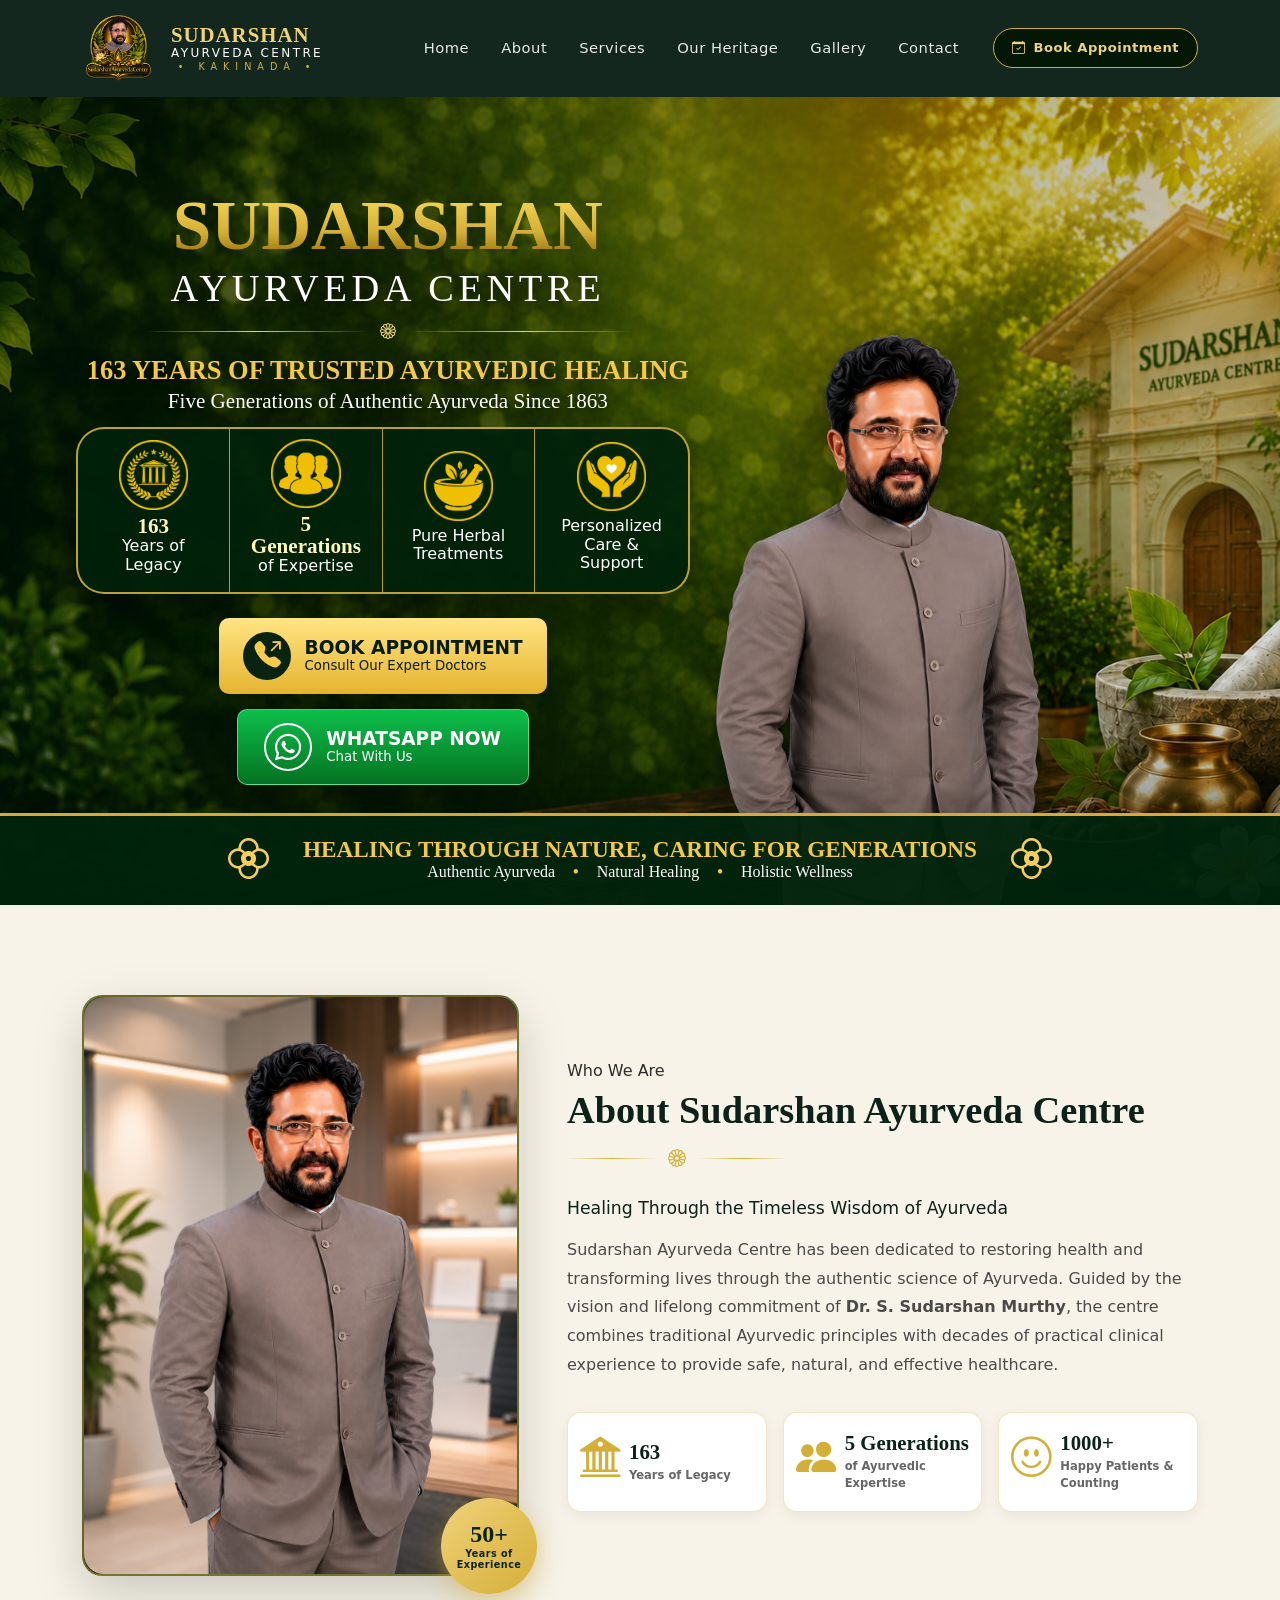
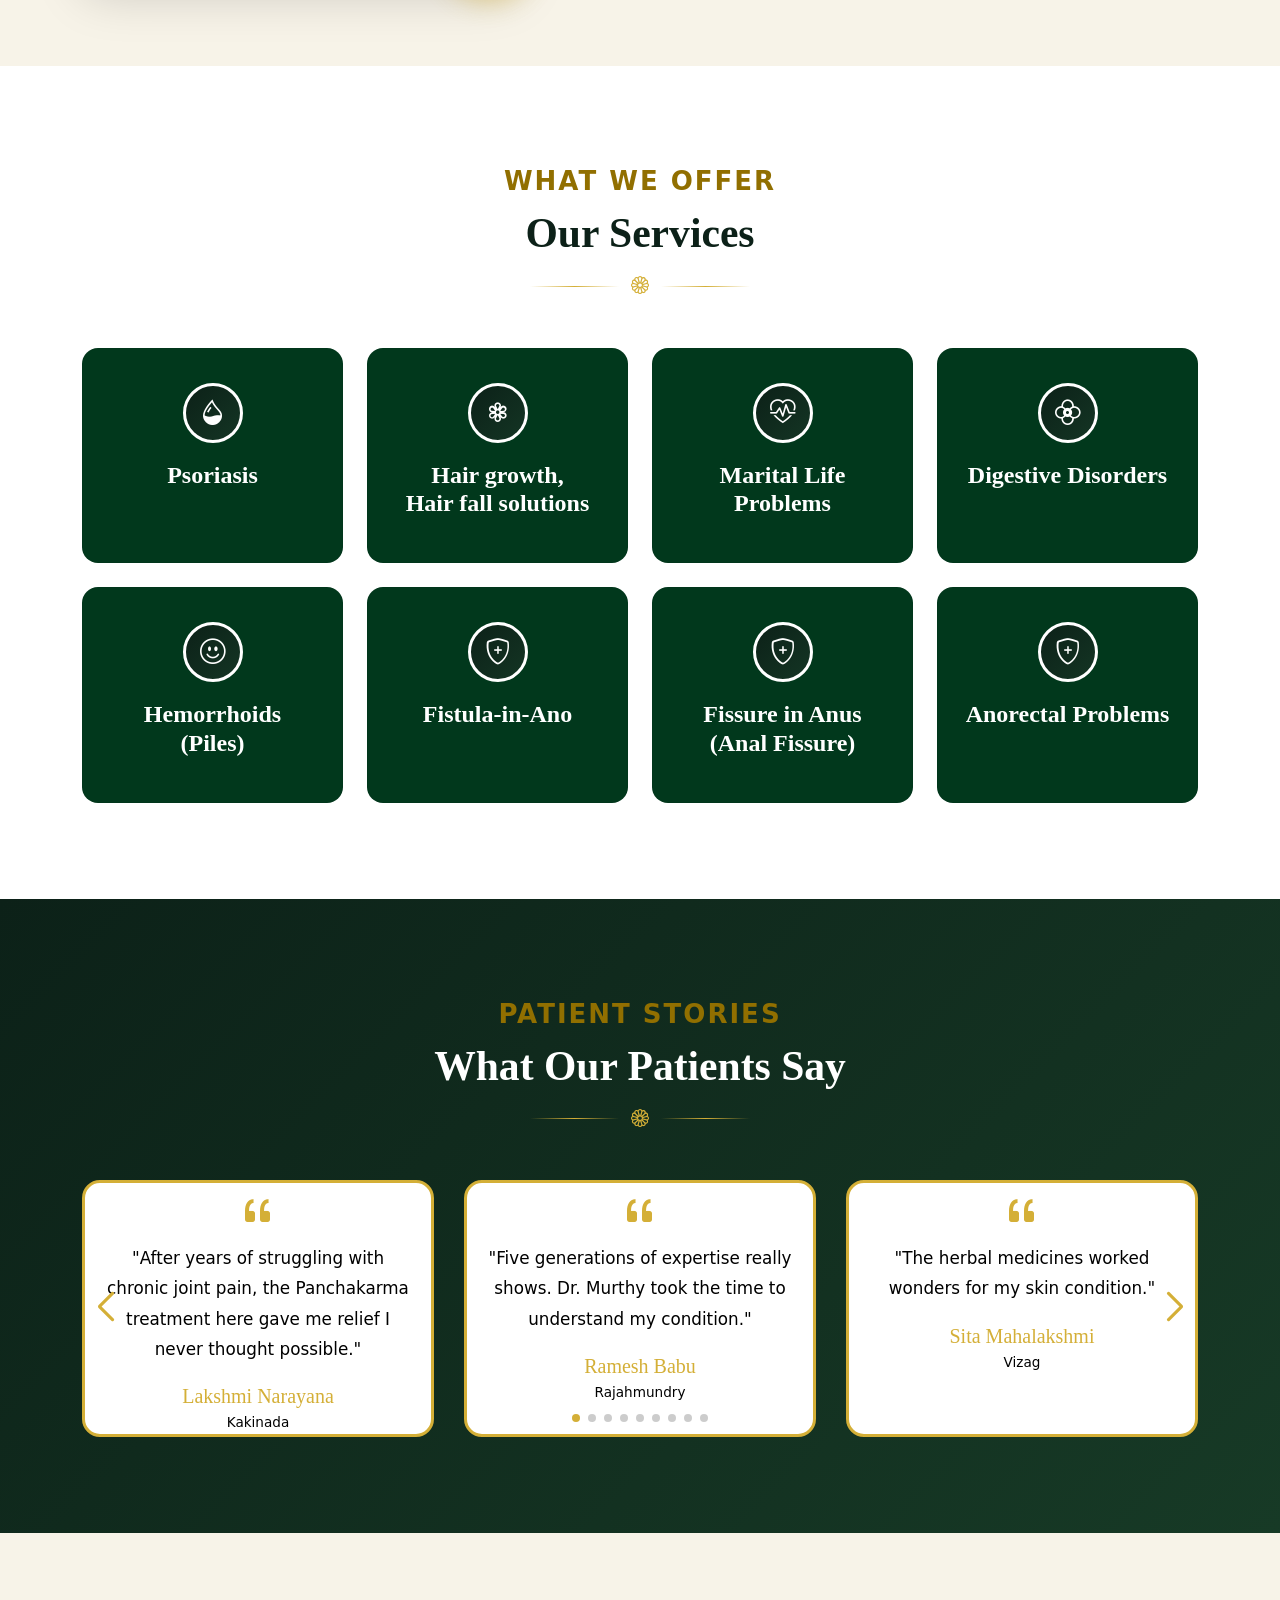
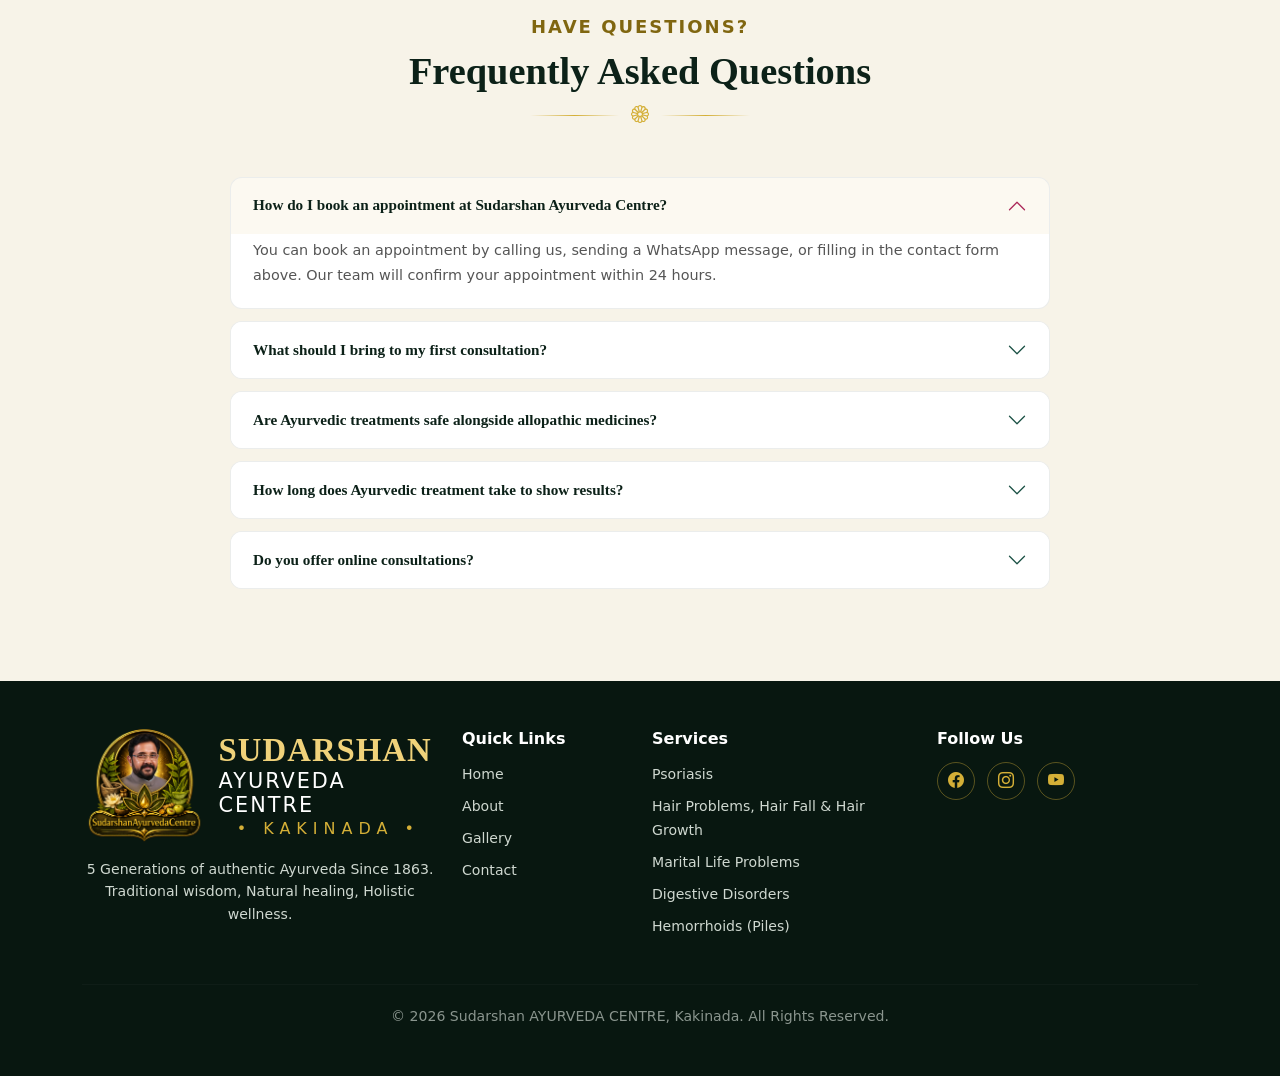
==== commit f6be19d5: "changed all the links in navbar" ====
--- a/index.html
+++ b/index.html
@@ -29,7 +29,7 @@
 <header class="site-header" id="header">
   <nav class="navbar navbar-expand-lg navbar-dark">
     <div class="container">
-      <a class="navbar-brand d-flex align-items-center gap-3" href="#home">
+       <a class="navbar-brand d-flex align-items-center gap-3" href="index.html">
         <div class="brand-logo">
           <!-- <i class="bi bi-flower2"></i> -->
           <img src="./images/Logo.png" alt="Sudarshan AYURVEDA CENTRE Logo" class="brand-logo">
--- a/styles/contact.css
+++ b/styles/contact.css
@@ -463,6 +463,15 @@
    ========================================================================== */
 @media (max-width: 991.98px) {
   .ctn-form-card { padding: 28px 22px; }
+  .ctn-hero{
+    padding: 32px 0;
+  }
+  .ctn-hero__title{
+    margin-bottom: 8px;
+  }
+  .ornament-divider{
+    margin-bottom: 8px !important; 
+  }
 }
 @media (max-width: 575.98px) {
   .ctn-form-card { padding: 24px 18px; }
@@ -735,4 +744,6 @@
             .location-preview span {
                 max-width: 140px;
             }
-        }+        }
+
+        
--- a/styles/about.css
+++ b/styles/about.css
@@ -399,6 +399,12 @@
   }
   .timeline__dot { left: 20px; }
   .timeline__card { max-width: 100%; }
+  .about-hero{
+     padding: 30px 0 30px;
+  }
+
+    margin-bottom: 10px;
+
 }
 
 /* ==========================================================================
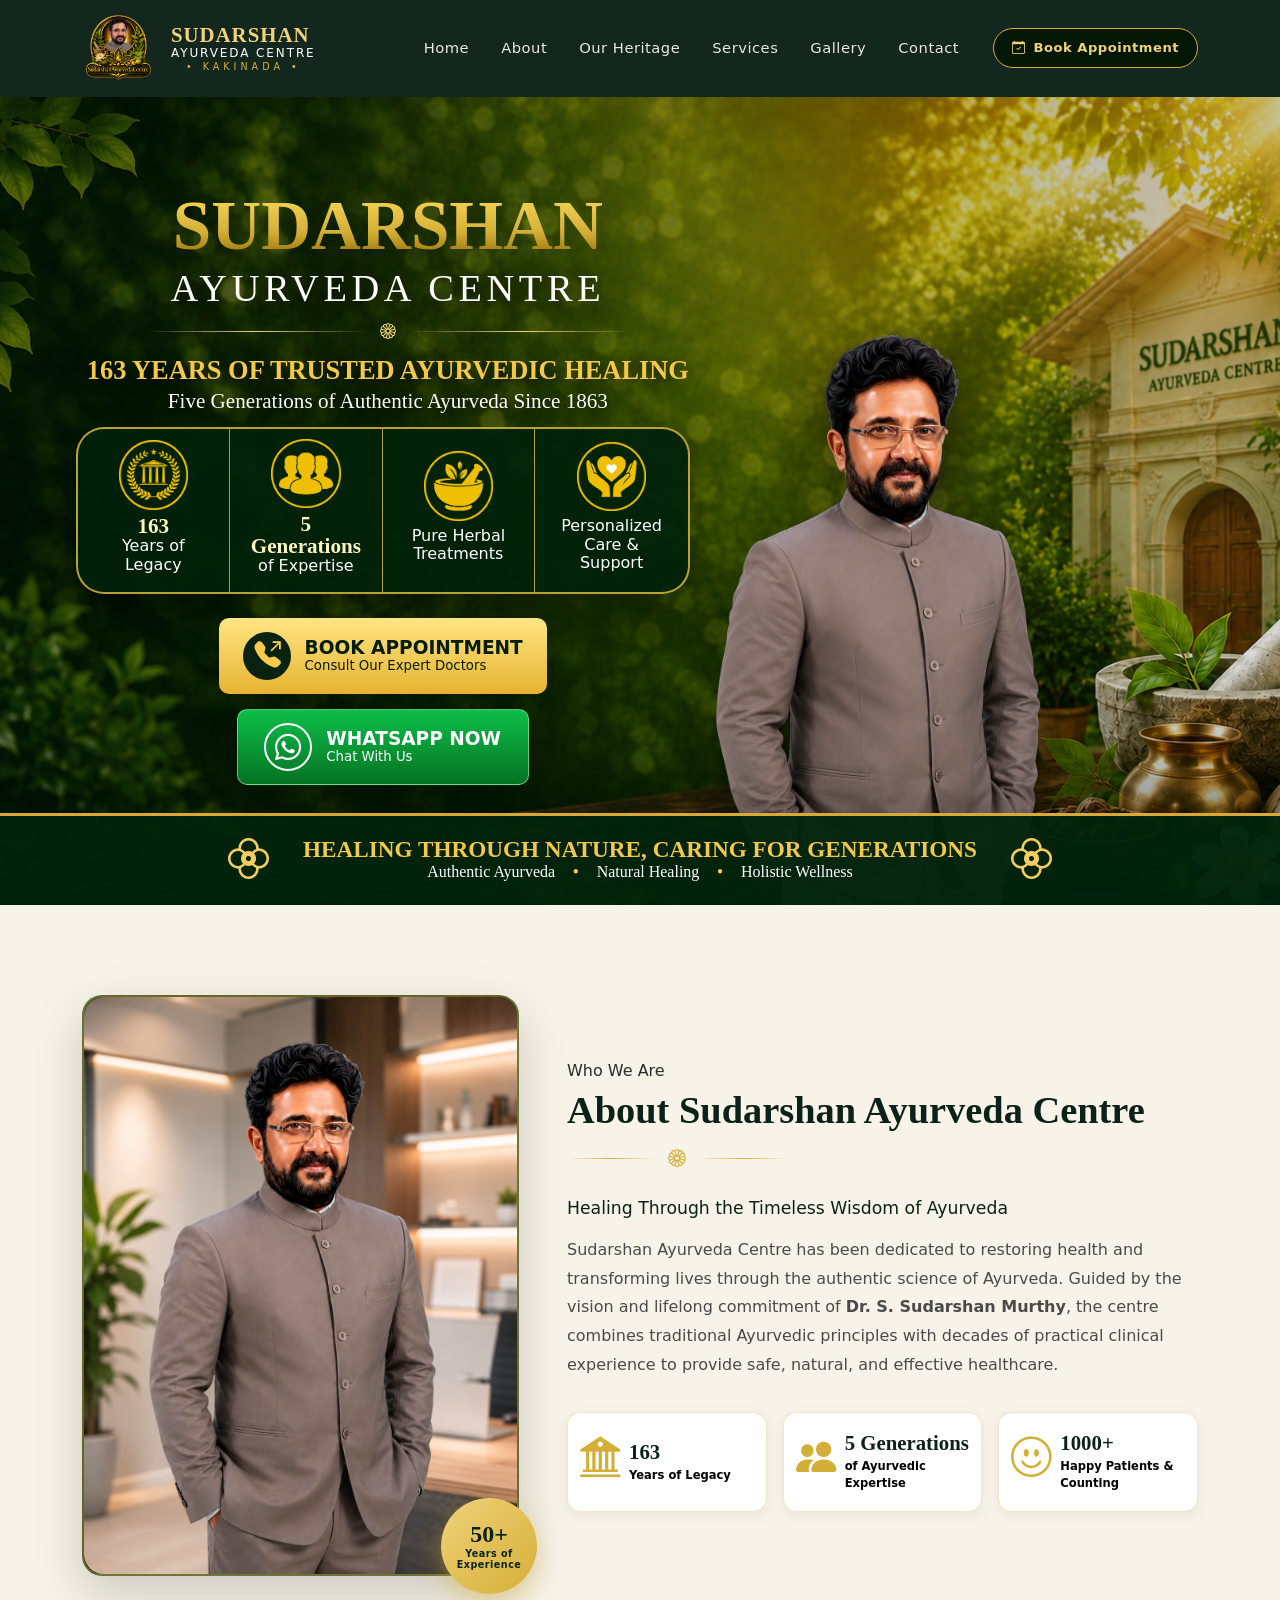
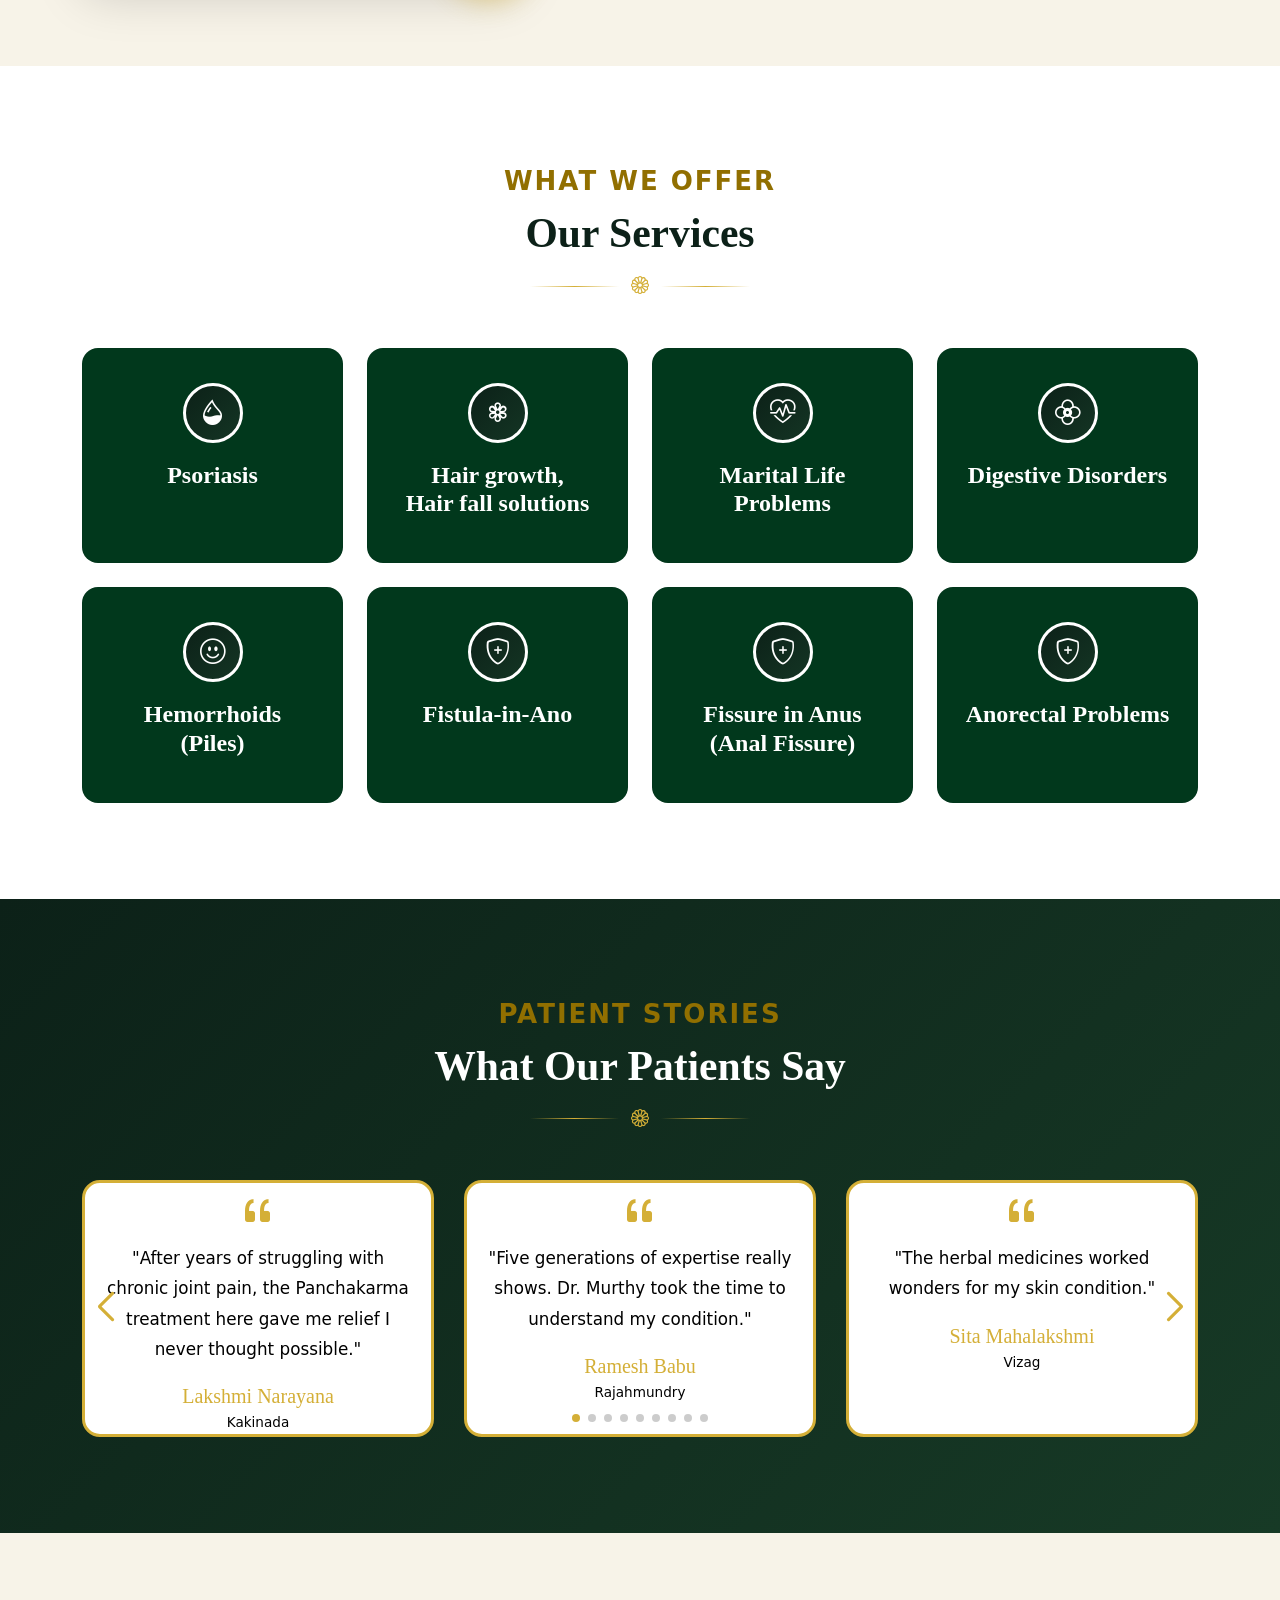
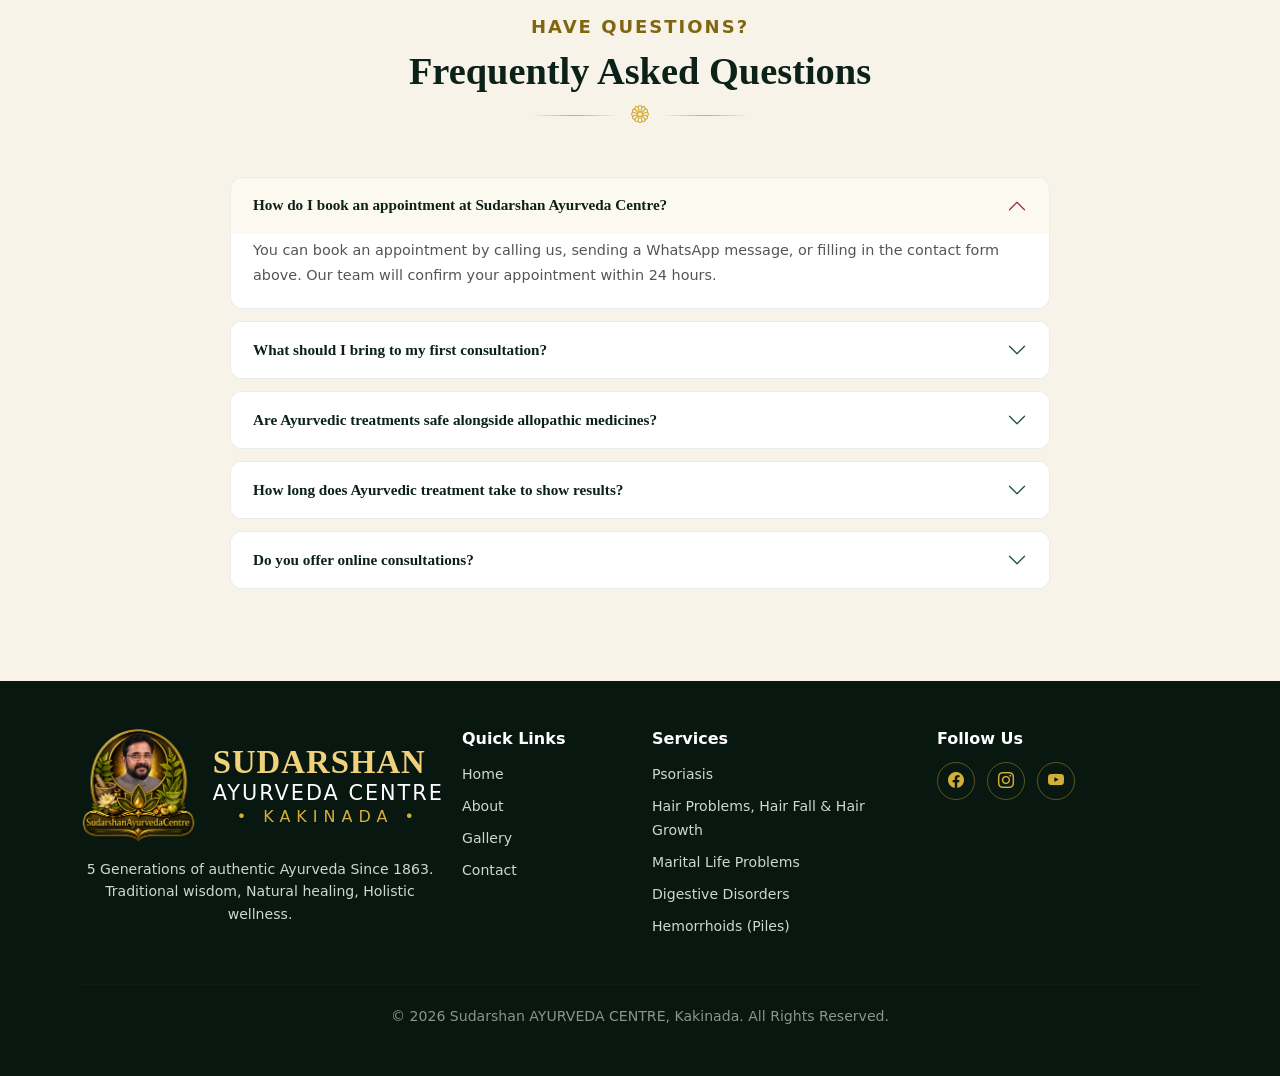
==== commit 30153547: "new chanes" ====
--- a/index.html
+++ b/index.html
@@ -47,8 +47,8 @@
         <ul class="navbar-nav ms-auto align-items-lg-center gap-lg-1">
           <li class="nav-item"><a class="nav-link active" href="index.html">Home</a></li>
           <li class="nav-item"><a class="nav-link" href="about.html">About</a></li>
+          <li class="nav-item"><a class="nav-link" href="our-heritage.html">Our Heritage</a></li>
           <li class="nav-item"><a class="nav-link" href="services.html">Services</a></li>
-          <li class="nav-item"><a class="nav-link" href="our-heritage.html">Our Heritage</a></li>
           <li class="nav-item"><a class="nav-link" href="gallery.html">Gallery</a></li>
           <li class="nav-item"><a class="nav-link" href="contact.html">Contact</a></li>
           <li class="nav-item ms-lg-3 mt-3 mt-lg-0">
--- a/styles/style.css
+++ b/styles/style.css
@@ -16,12 +16,37 @@
 
 * { box-sizing: border-box; }
 
+html {
+  overflow-x: hidden;
+  scroll-behavior: auto;
+}
+
 body {
   /* font-family: var(--font-body); */
   background-color: var(--color-cream);
   color: #2c2c2c;
   overflow-x: hidden;
-}
+  max-width: 100%;
+  overflow-wrap: anywhere;
+}
+
+/* img, svg, video, iframe, canvas {
+  max-width: 100%;
+  height: auto;
+}
+
+.container,
+.container-fluid,
+.row,
+[class*="col-"] {
+  max-width: 100%;
+}
+
+.navbar-brand,
+.navbar-nav,
+.brand-text {
+  min-width: 0;
+} */
 
 h1, h2, h3, h4, h5, .brand-title {
   font-family: var(--font-heading);
@@ -76,6 +101,11 @@
 }
 .navbar { padding: 10px 0;  }
 
+/* .navbar-brand {
+  max-width: 100%;
+  flex-wrap: nowrap;
+} */
+
 .brand-logo {
       width: 73px;
     height: 66px;
@@ -91,26 +121,29 @@
   margin-right: 12px;
   flex-shrink: 0; */
 }
-.brand-text { display: flex; flex-direction: column; line-height: 1.1; }
+.brand-text { display: flex; flex-direction: column; line-height: 1.1; min-width: 0; }
 .brand-title {
   color: var(--color-gold-light);
   font-weight: 700;
-  font-size: 1.3rem;
+  font-size: clamp(0.95rem, 3.3vw, 1.3rem);
   letter-spacing: 1px;
+  white-space: nowrap;
 }
 .brand-sub {
   color: #fff;
-  font-size: 0.75rem;
-  letter-spacing: 2.4px; 
+  font-size: clamp(0.58rem, 2.2vw, 0.75rem);
+  letter-spacing: clamp(1px, 1.8vw, 1.9px); 
+  white-space: nowrap;
   /* font-size: 0.65rem;
   letter-spacing: 2px; */
 }
 .brand-location {
   color: var(--color-gold);
-  font-size: 0.6rem;
-  letter-spacing: 6px;
+  font-size: clamp(0.5rem, 1.6vw, 0.6rem);
+  letter-spacing: clamp(2px, 2.2vw, 4px);
   margin-top: 2px;
   text-align: center;
+  white-space: nowrap;
 }
 
 .navbar-nav .nav-link {
@@ -1041,7 +1074,36 @@
     margin:0;
     gap: 10px !important;
   }
-}
+
+  .brand-text {
+    max-width: min(100%, 220px);
+  }
+}
+
+/* @media (max-width: 575.98px) {
+  .navbar-brand {
+    gap: 8px !important;
+  }
+
+  .brand-logo {
+    width: 56px;
+    height: auto;
+  }
+
+  .brand-title {
+    font-size: 0.9rem !important;
+  }
+
+  .brand-sub {
+    font-size: 0.5rem;
+    letter-spacing: 1px;
+  }
+
+  .brand-location {
+    font-size: 0.42rem;
+    letter-spacing: 2px;
+  }
+} */
 
 @media (max-width: 575.98px) {
   .hero-section { padding: 40px 0 30px; }
@@ -1049,6 +1111,9 @@
   .hero-btns { flex-direction: column; }
   .hero-btns .btn { width: 100%; text-align: center; }
   .testimonial-card { padding: 36px 22px; }
+  .brand-sub {
+      letter-spacing: clamp(1px, 1.8vw, 1.6px);
+  }
 
   .mt-lg-0{
   margin-top: 0px !important;
@@ -1091,6 +1156,13 @@
 }
 
 @media (max-width: 991.98px) {
+  .footer-brand .brand-title{
+        font-size: 1.8rem;
+  }
+  .footer-brand .brand-sub{
+        font-size: 1.1rem;
+
+  }
   .hero-section {
     min-height: auto;
     background-image: url('../images/hero-mobile-bg.png');
@@ -1192,7 +1264,7 @@
   }
 
   .hero-stat strong {
-    font-size: clamp(1rem, 3.9vw, 1.9rem);
+    font-size: clamp(1rem, 3.6vw, 1.9rem);
   }
 
   .hero-stat span {
@@ -1325,7 +1397,7 @@
   } */
 
   .hero-stat strong {
-    font-size: clamp(0.8rem, 3.9vw, 1.48rem);
+    font-size: clamp(0.8rem, 3.6vw, 1.48rem);
   }
 
   .hero-stat span {
--- a/styles/contact.css
+++ b/styles/contact.css
@@ -478,6 +478,10 @@
   .ctn-map-iframe { height: 300px; }
   .ctn-map-card { display: none; }
   .ctn-social-icon { width: 78px; }
+  .ctn-info-card { padding: 24px 18px; }
+  .ctn-form-aside { position: static; }
+  .share-btn { width: 100%; justify-content: center; }
+  .popup { width: min(92vw, 340px); }
 }
 
 
--- a/styles/about.css
+++ b/styles/about.css
@@ -156,7 +156,8 @@
   font-size: 1.3rem;
   margin-bottom: 2px;
 }
-.mini-stat p { font-size: 0.72rem; color: #666; margin: 0; font-weight: 800;}
+/* .mini-stat p { font-size: 0.72rem; color: #666; margin: 0; font-weight: 800;} */
+.mini-stat p { font-size: 0.72rem; color: #000; margin: 0; font-weight: 800;}
 
 /* ==========================================================================
    SECTION 3 — HERITAGE / DR. PROFILE
@@ -402,9 +403,25 @@
   .about-hero{
      padding: 30px 0 30px;
   }
-
-    margin-bottom: 10px;
-
+}
+
+@media (max-width: 575.98px) {
+  .py-section { padding: 70px 0; }
+  .about-img-wrap { max-width: 100%; }
+  .about-badge {
+    width: 78px;
+    height: 78px;
+    right: 8px;
+    bottom: 8px;
+  }
+  .mini-stat {
+    width: 100%;
+    min-height: 96px;
+    padding: 14px 12px;
+  }
+  .dr-profile-card { max-width: 100%; }
+  .dr-profile-card__photo { height: 180px; }
+  .dignitary-list li { font-size: 0.86rem; }
 }
 
 /* ==========================================================================
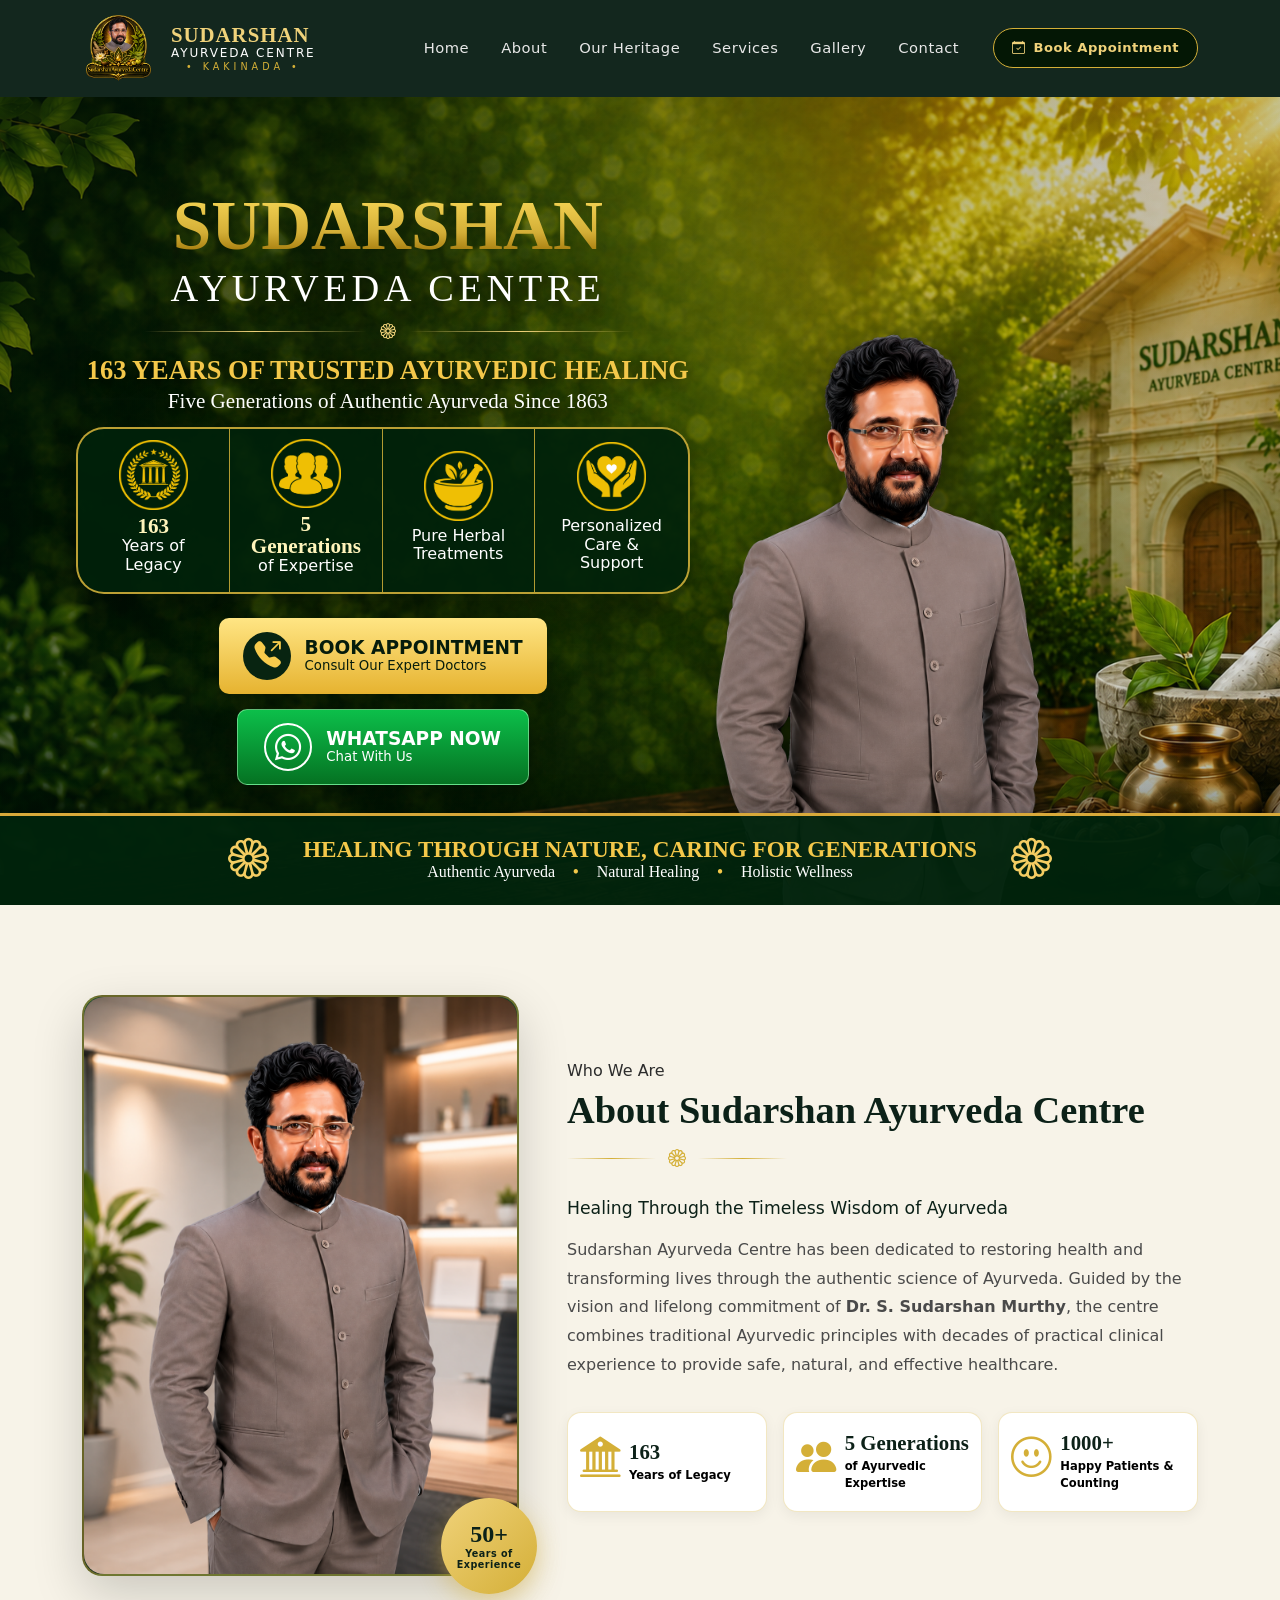
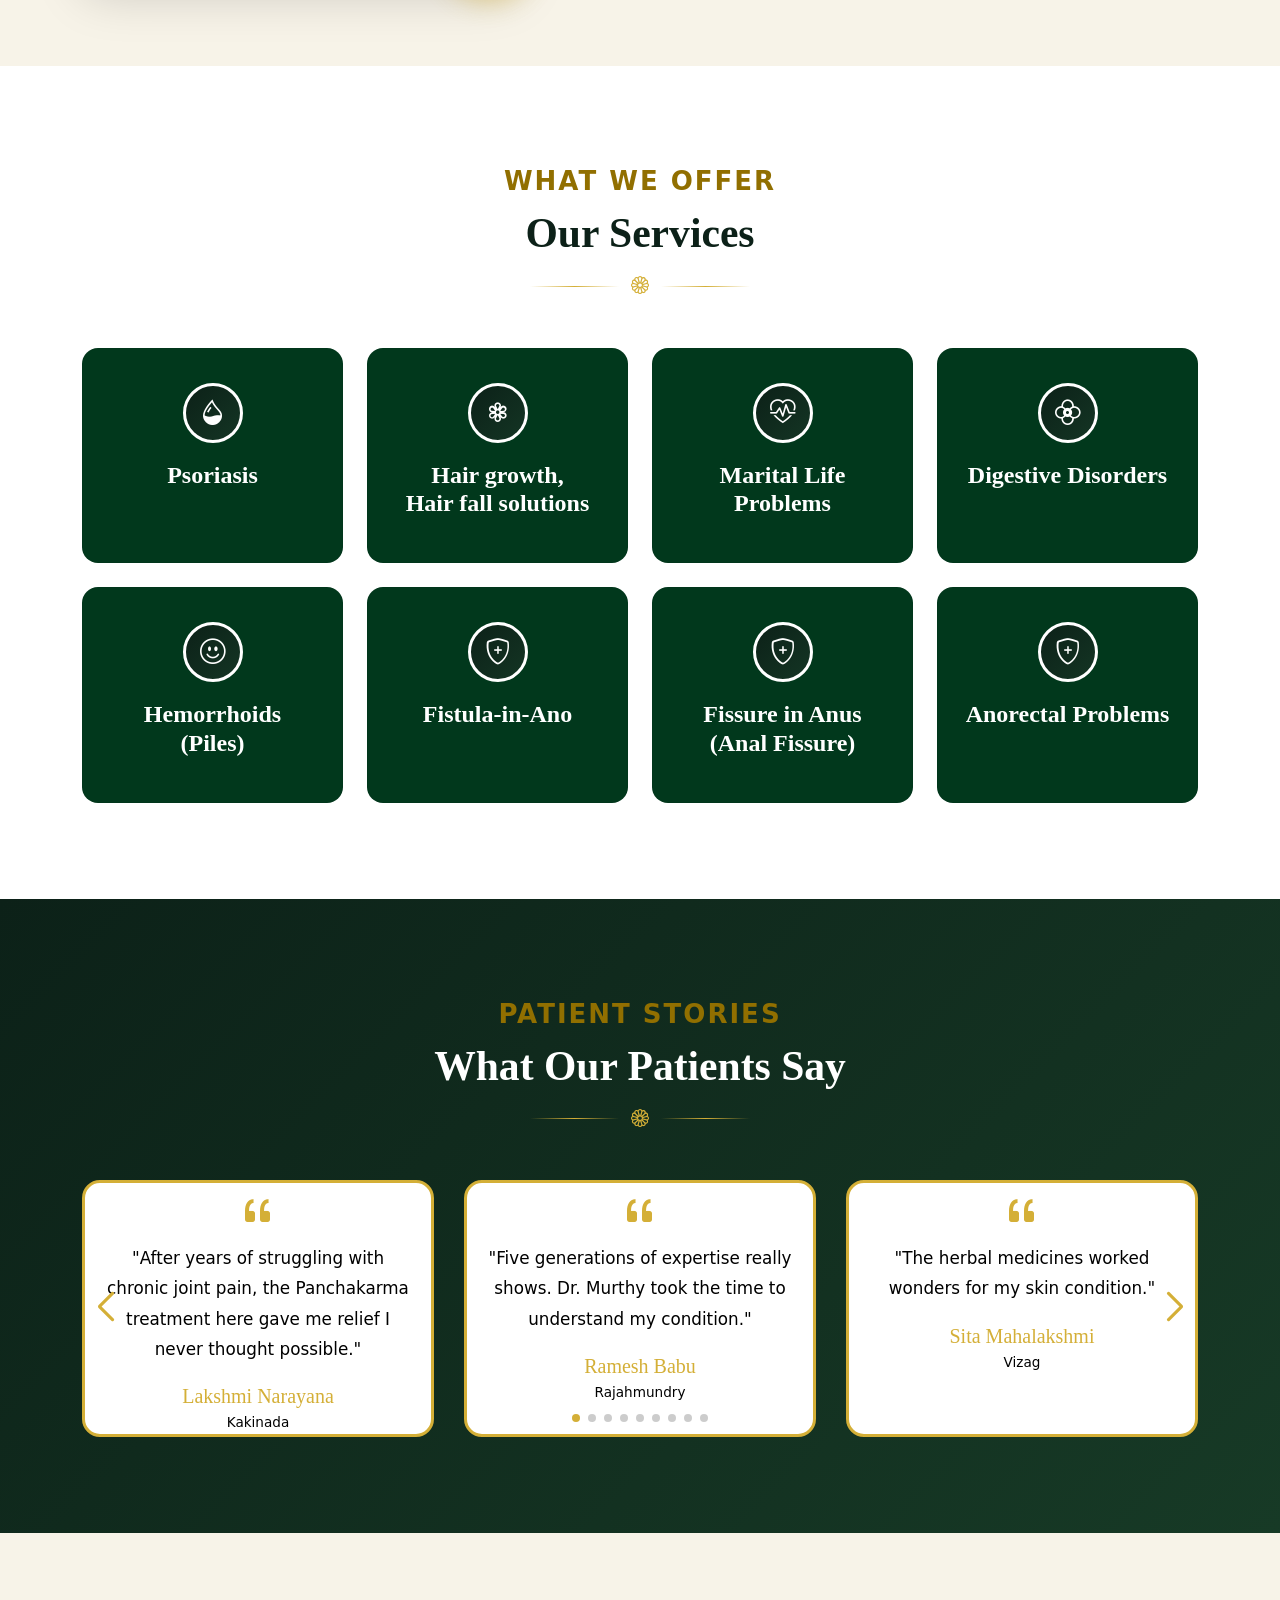
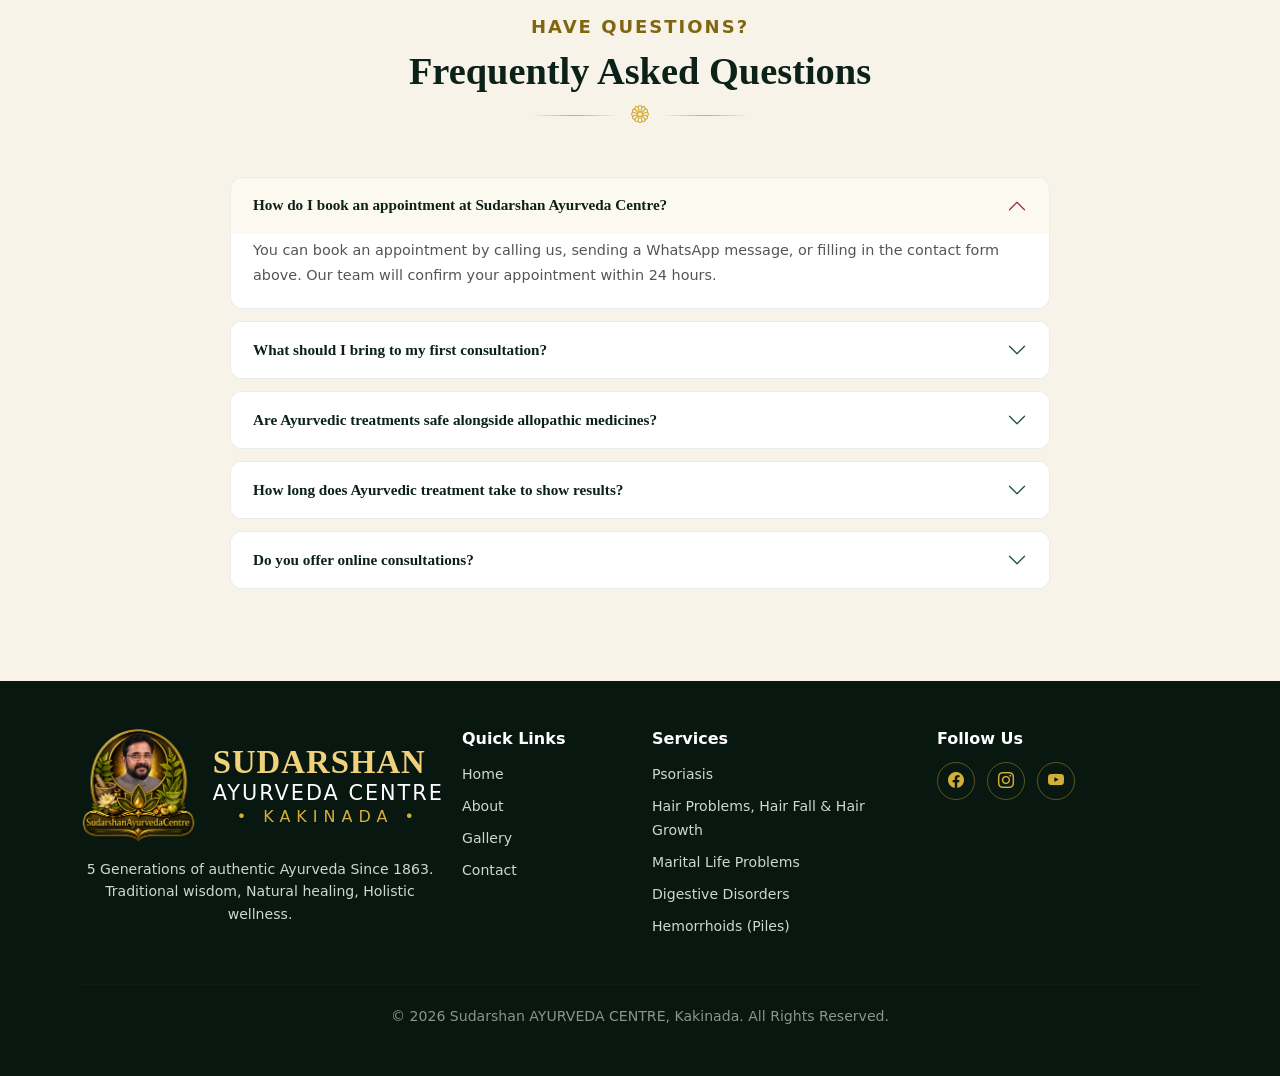
==== commit 865aef97: "home banner added fowlers" ====
--- a/index.html
+++ b/index.html
@@ -126,12 +126,14 @@
         </div>
 
         <div class="hero-bottom">
-          <i class="bi bi-flower2"></i>
+          <!-- <i class="bi bi-flower2"></i> -->
+           <i class="bi bi-flower1"></i>
           <div>
             <strong>Healing Through Nature, Caring for Generations</strong>
             <span>Authentic Ayurveda <b>&bull;</b> Natural Healing <b>&bull;</b> Holistic Wellness</span>
           </div>
-          <i class="bi bi-flower2"></i>
+          <!-- <i class="bi bi-flower2"></i> -->
+           <i class="bi bi-flower1"></i>
         </div>
       </div>
     </div>
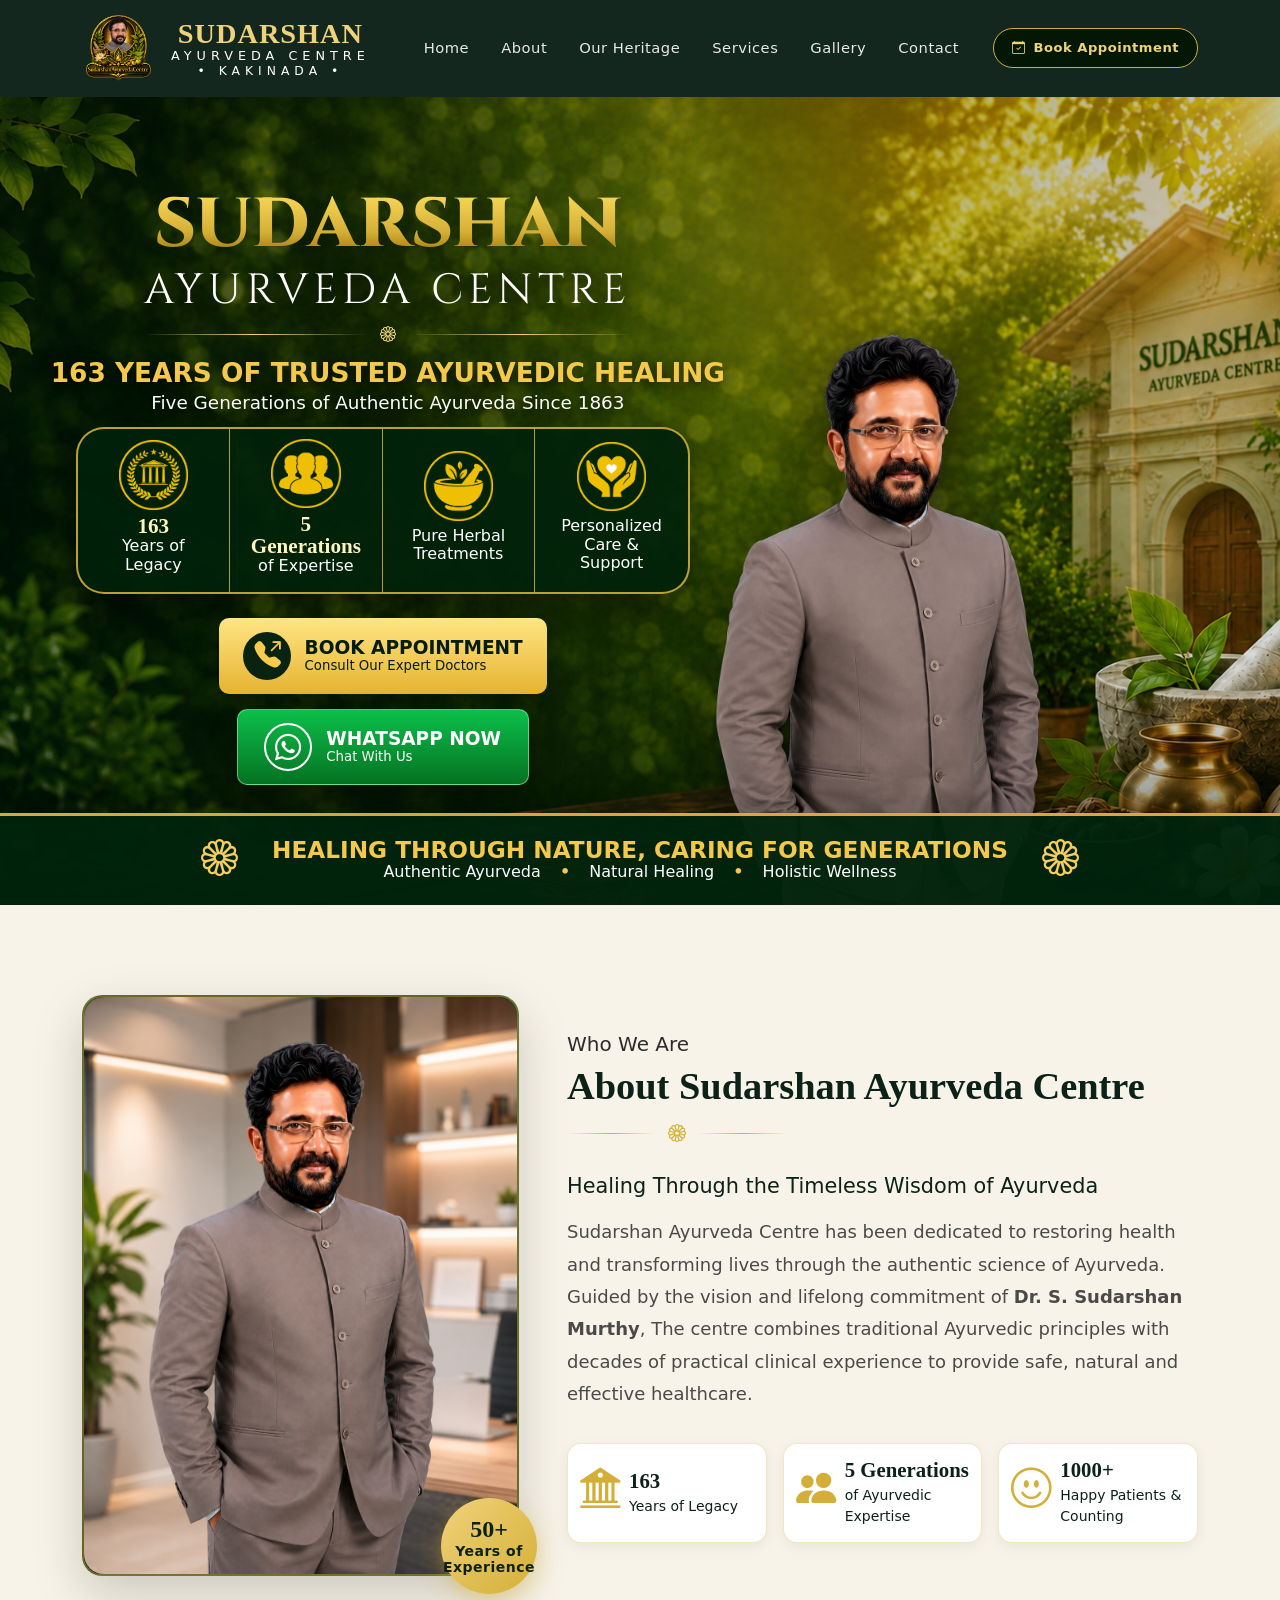
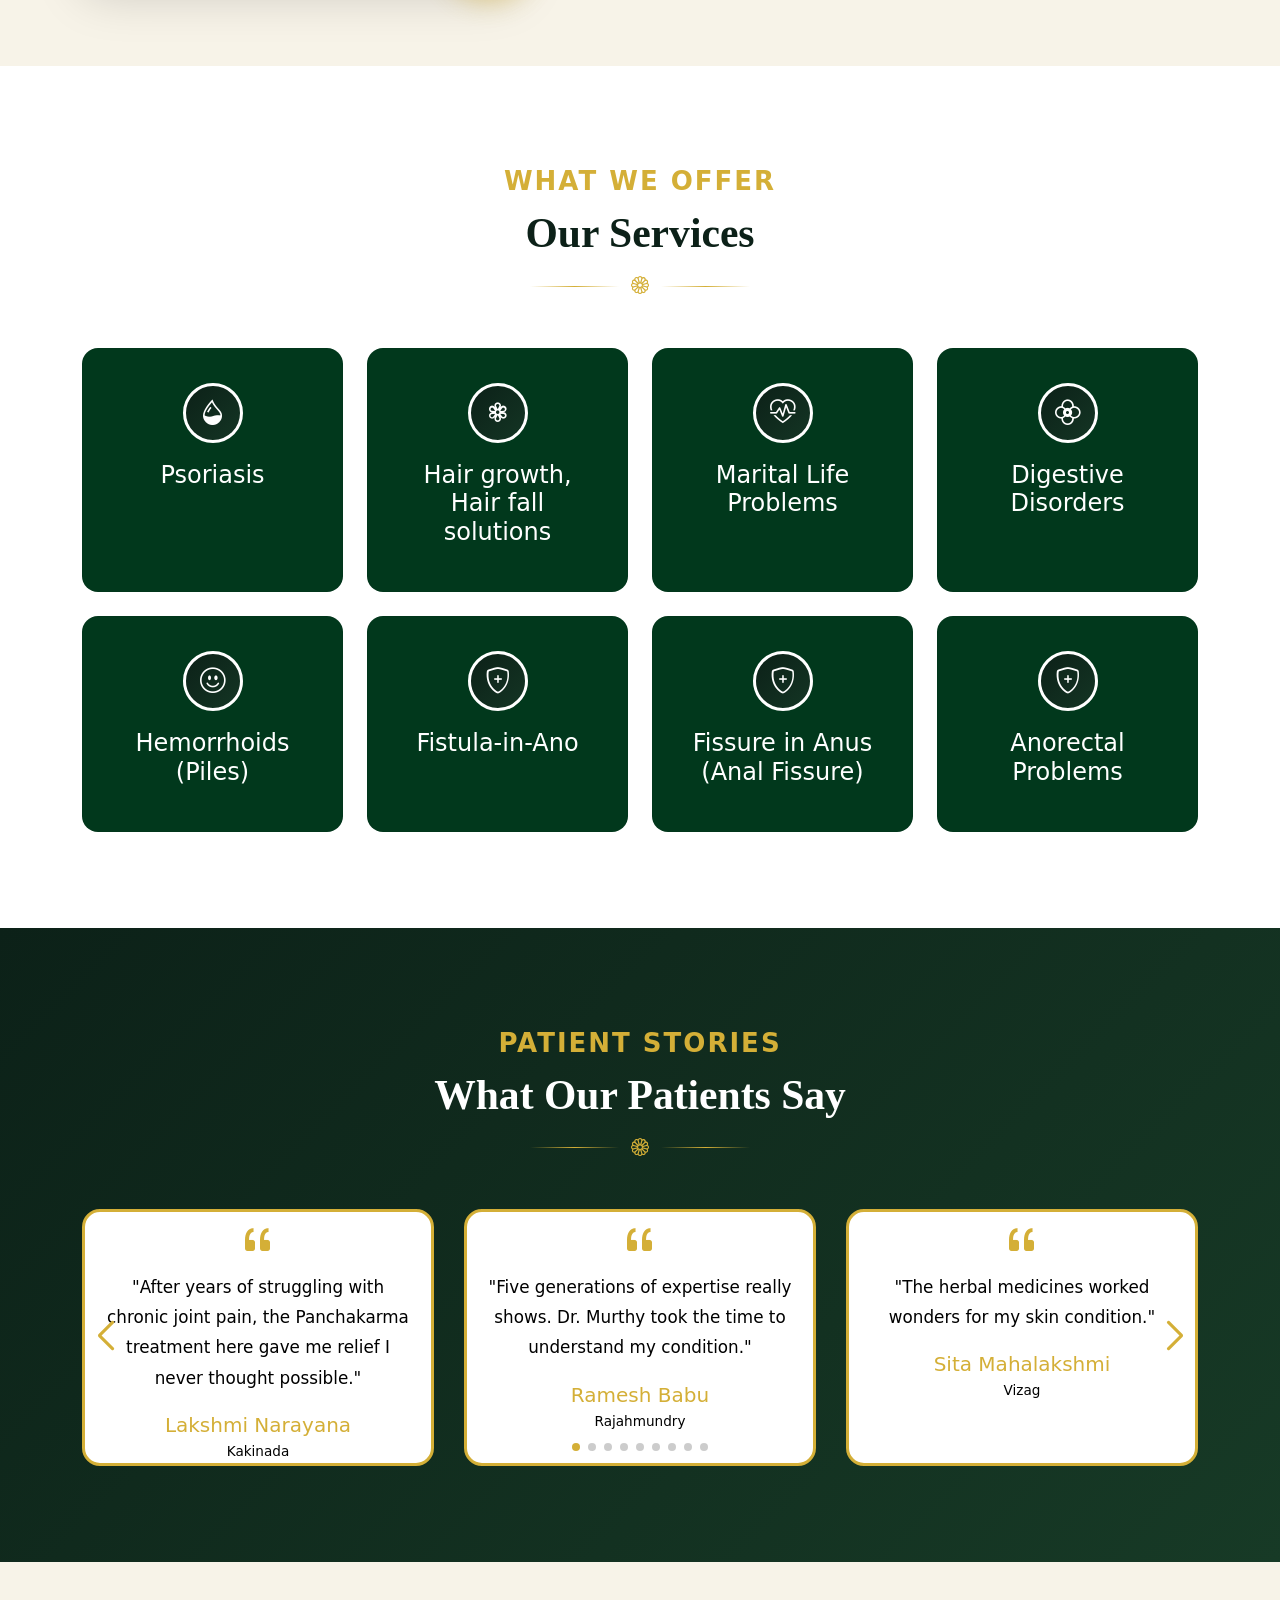
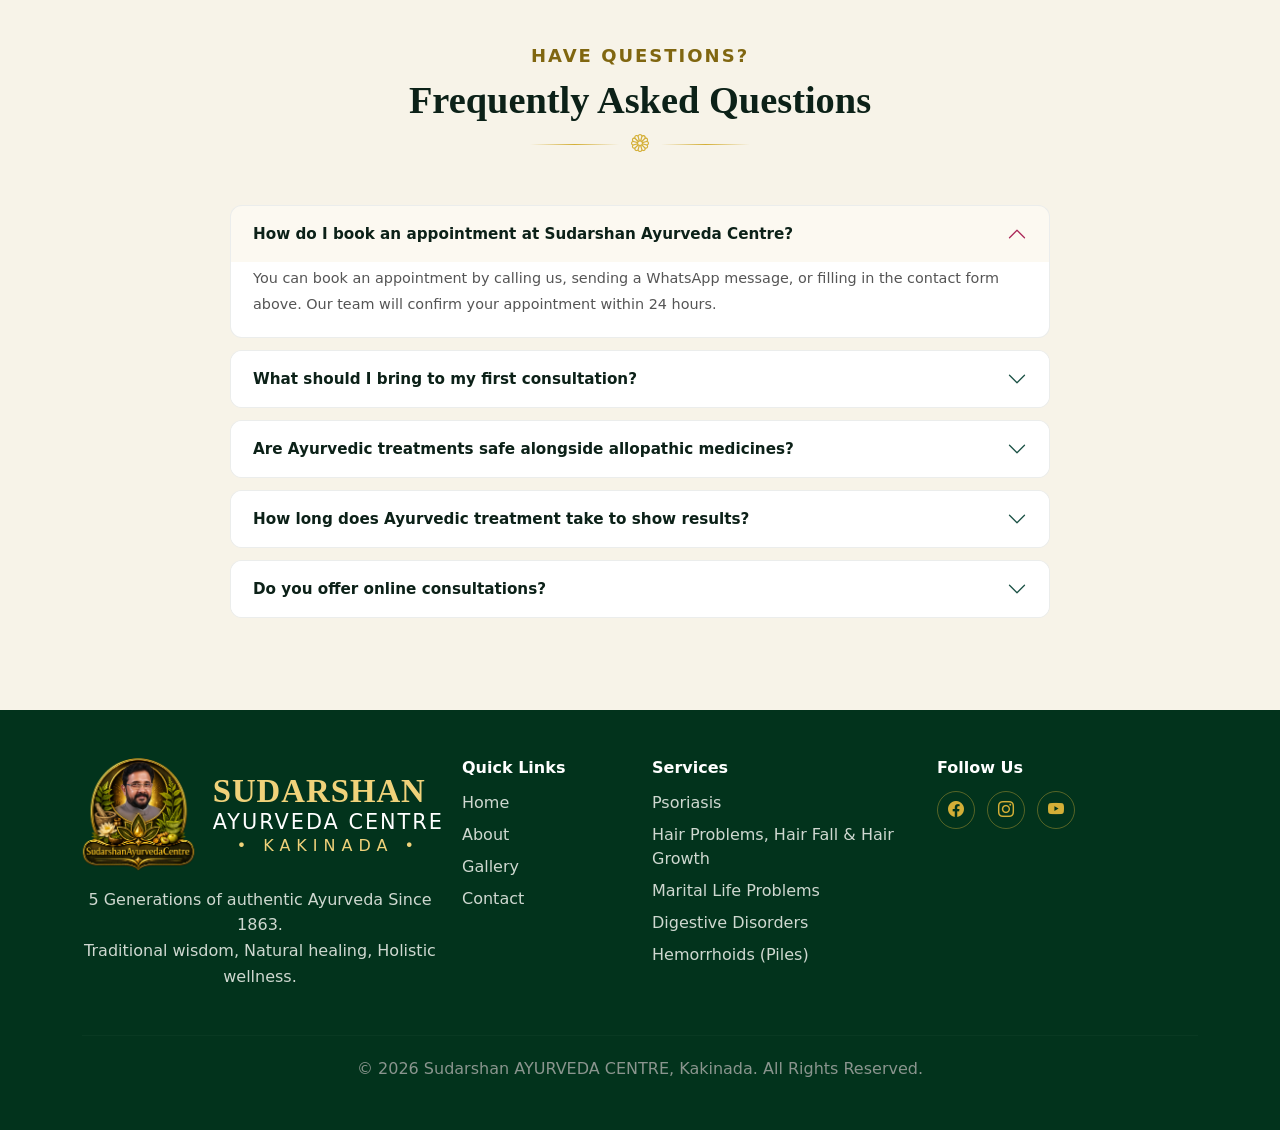
==== commit c77b3e17: "new changes added" ====
--- a/index.html
+++ b/index.html
@@ -20,7 +20,7 @@
   <link rel="stylesheet" href="styles/about.css">
 
   <link rel="stylesheet" href="https://cdn.jsdelivr.net/npm/swiper@11/swiper-bundle.min.css">
-
+<link href="https://fonts.googleapis.com/css2?family=Cinzel:wght@400;600;700;900&family=Cormorant+Garamond:ital,wght@0,300;0,400;0,600;1,400&family=Lato:wght@300;400;700&display=swap" rel="stylesheet"/>
 
 </head>
 <body>
@@ -172,8 +172,8 @@
           <p class="body-text">
             Sudarshan Ayurveda Centre has been dedicated to restoring health and transforming lives through
             the authentic science of Ayurveda. Guided by the vision and lifelong commitment of
-            <strong>Dr. S. Sudarshan Murthy</strong>, the centre combines traditional Ayurvedic principles
-            with decades of practical clinical experience to provide safe, natural, and effective healthcare.
+            <strong>Dr. S. Sudarshan Murthy</strong>, The centre combines traditional Ayurvedic principles
+            with decades of practical clinical experience to provide safe, natural and effective healthcare.
           </p>
           <!-- Quick stats row -->
           <div class="row g-3 mt-2">
--- a/styles/style.css
+++ b/styles/style.css
@@ -73,8 +73,8 @@
 /* ===== Section Heading ===== */
 .section-heading .eyebrow {
   display: inline-block;
-  /* color: var(--color-gold); */
-  color: #916f00;
+  color: var(--color-gold);
+  /* color: #916f00; */
   font-weight: 600;
   letter-spacing: 2px;
   text-transform: uppercase;
@@ -121,29 +121,36 @@
   margin-right: 12px;
   flex-shrink: 0; */
 }
-.brand-text { display: flex; flex-direction: column; line-height: 1.1; min-width: 0; }
+.brand-text { display: flex; flex-direction: column; line-height: 1.1; min-width: 0; align-items: center; }
 .brand-title {
   color: var(--color-gold-light);
   font-weight: 700;
-  font-size: clamp(0.95rem, 3.3vw, 1.3rem);
+  /* font-size: clamp(0.95rem, 3.3vw, 1.3rem); */
+      font-size: clamp(0.95rem, 3.3vw, 1.77rem);
   letter-spacing: 1px;
   white-space: nowrap;
 }
 .brand-sub {
   color: #fff;
-  font-size: clamp(0.58rem, 2.2vw, 0.75rem);
-  letter-spacing: clamp(1px, 1.8vw, 1.9px); 
+  font-size: clamp(0.58rem, 2.2vw, 0.8rem);
+  /* letter-spacing: clamp(1px, 1.8vw, 1.9px);  */
+    letter-spacing: clamp(2px, 2.2vw, 5px);
+
   white-space: nowrap;
   /* font-size: 0.65rem;
   letter-spacing: 2px; */
 }
 .brand-location {
-  color: var(--color-gold);
-  font-size: clamp(0.5rem, 1.6vw, 0.6rem);
-  letter-spacing: clamp(2px, 2.2vw, 4px);
+  /* color: var(--color-gold); */
+  color:#fff; 
+  /* font-size: clamp(0.5rem, 1.6vw, 0.6rem);
+  letter-spacing: clamp(2px, 2.2vw, 4px); */
+      font-size: clamp(0.5rem, 1.6vw, 0.77rem);
+    letter-spacing: clamp(2px, 2.2vw, 5px);
   margin-top: 2px;
   text-align: center;
   white-space: nowrap;
+
 }
 
 .navbar-nav .nav-link {
@@ -506,7 +513,9 @@
 .hero-brand-text h1 {
   margin: 0;
   color: #f7d66a;
-  font-family: var(--font-heading);
+  /* font-family: var(--font-heading); */
+  /* font-family: ; */
+  font-family: 'Cinzel';
   /* font-size: clamp(4.2rem, 8.1vw, 9.4rem); */
       font-size: clamp(2rem, 5.4vw, 9.4rem);
   font-weight: 800;
@@ -526,9 +535,11 @@
 .hero-brand-text p {
   margin: clamp(7px, 1vw, 16px) 0 0;
   color: #fff;
-  font-family: var(--font-heading);
+  /* font-family: var(--font-heading); */
+  font-family: 'Cinzel';
+
   /* font-size: clamp(2rem, 3.9vw, 4.35rem); */
-  font-size: clamp(2rem, 3vw, 4.35rem);
+  font-size: clamp(2rem, 3.3vw, 4.35rem);
   line-height: 0.98;
   letter-spacing: 0.12em;
   text-transform: uppercase;
@@ -555,9 +566,10 @@
 .hero-legacy {
   margin: 0;
   color: #f4c84a;
-  font-family: var(--font-heading);
+  /* font-family: var(--font-heading); */
+  /* font-family: system-ui, -apple-system, BlinkMacSystemFont, 'Segoe UI', Roboto, Oxygen, Ubuntu, Cantarell, 'Open Sans', 'Helvetica Neue', sans-serif; */
   /* font-size: clamp(1.65rem, 2.55vw, 3.25rem); */
-  font-size: clamp(1.65rem, 2vw, 3.25rem);
+  font-size: clamp(1.65rem, 1.6vw, 3.25rem);
   font-weight: 800;
   line-height: 1.08;
   text-transform: uppercase;
@@ -567,8 +579,8 @@
 .hero-subcopy {
   margin: 5px 0 12px;
   color: #fff;
-  font-family: var(--font-heading);
-  font-size: clamp(1.15rem, 1.65vw, 2.15rem);
+  /* font-family: var(--font-heading); */
+  font-size: clamp(1.15rem, 1.4vw, 2.15rem);
   line-height: 1.2;
   text-shadow: 0 4px 12px rgba(0, 0, 0, 0.76);
 }
@@ -763,14 +775,14 @@
 
 .hero-bottom i {
   color: #f4cd62;
-  font-size: clamp(2.3rem, 3.2vw, 4.2rem);
+  font-size: clamp(2.3rem, 2vw, 4.2rem);
   line-height: 1;
 }
 
 .hero-bottom strong {
   display: block;
   color: #f4c84a;
-  font-family: var(--font-heading);
+  /* font-family: var(--font-heading); */
   font-size: clamp(1.45rem, 1.15vw, 3rem);
   /* font-size: clamp(1.45rem, 2.15vw, 3rem); */
   line-height: 1.1;
@@ -780,7 +792,7 @@
 .hero-bottom span {
   display: block;
   color: #fff;
-  font-family: var(--font-heading);
+  /* font-family: var(--font-heading); */
   font-size: clamp(1rem, 1vw, 2rem);
   /* font-size: clamp(1rem, 1.5vw, 2rem); */
   line-height: 1.25;
@@ -860,7 +872,7 @@
   color:#fff;
   border:3px solid #fff;
 }
-.service-card h4 { font-weight: 700; color: var(--color-dark-green); margin-bottom: 10px; text-align: center;  color:#fff; }
+.service-card h4 { font-weight: 500; color: var(--color-dark-green); margin-bottom: 10px; text-align: center;  color:#fff; font-family: system-ui, -apple-system, BlinkMacSystemFont, 'Segoe UI', Roboto, Oxygen, Ubuntu, Cantarell, 'Open Sans', 'Helvetica Neue', sans-serif;}
 .service-card p { color: #555; font-size: 0.92rem; margin: 0; line-height: 1.6; }
 
 /* ===== TESTIMONIALS SECTION ===== */
@@ -905,7 +917,7 @@
   line-height: 1.8;
   margin-bottom: 20px;
 }
-.testimonial-card h5 { color: var(--color-gold); margin-bottom: 2px; }
+.testimonial-card h5 { color: var(--color-gold); margin-bottom: 2px; font-family: system-ui, -apple-system, BlinkMacSystemFont, 'Segoe UI', Roboto, Oxygen, Ubuntu, Cantarell, 'Open Sans', 'Helvetica Neue', sans-serif;}
 .testimonial-card span { color: #000; font-size: 0.85rem; }
 /* .testimonial-card span { color: var(--color-text-muted); font-size: 0.85rem; } */
 
@@ -975,16 +987,16 @@
 }
 
 /* ===== FOOTER ===== */
-.site-footer { background: #081710; color: var(--color-text-muted); }
+.site-footer { background: #081710; color: var(--color-text-muted); background-color: #02331c; }
 .footer-brand { display: flex; align-items: center; gap: 12px; justify-content: center; }
 .footer-brand i { font-size: 2rem; color: var(--color-gold); }
 /* .footer-brand .brand-title { color: var(--color-gold-light); font-size: 1.05rem; } */
 /* .footer-brand .brand-sub { color: #fff; font-size: 0.65rem; letter-spacing: 2px; } */
-.site-footer p { font-size: 0.88rem; line-height: 1.6; text-align: center;}
+.site-footer p { font-size: 16px; line-height: 1.6; text-align: center;}
 .site-footer h6 { color: #fff; font-weight: 600; margin-bottom: 14px; }
 .footer-links { list-style: none; padding: 0; }
-.footer-links li { margin-bottom: 8px; }
-.footer-links a { color: var(--color-text-muted); font-size: 0.88rem; transition: color .2s ease; }
+.footer-links li { margin-bottom: 8px; font-size: 16px; }
+.footer-links a { color: var(--color-text-muted); font-size: 16px; transition: color .2s ease; }
 .footer-links a:hover { color: var(--color-gold-light); }
 .social-icons { display: flex; gap: 12px; }
 .social-icons a {
@@ -1022,7 +1034,8 @@
 
 }
 .footer-brand .brand-location{
-    color: var(--color-gold);
+    color: #f0d27a;
+    /* color: var(--color-gold); */
     font-size: 1rem;
     letter-spacing: 6px;
     margin-top: 2px;
@@ -1328,12 +1341,19 @@
     padding: 15px 20px 20px;
     gap: 16px;
   }
+
+  .body-text{
+    font-size: 16px !important;
+  }
+  .section-title{
+
+  }
 }
 
 @media (max-width: 575.98px) {
   .hero-section {
     padding: 0;
-    height: 100vh;
+    height: 94vh;
   }
 
   .hero-shell {
--- a/styles/contact.css
+++ b/styles/contact.css
@@ -434,6 +434,10 @@
   border-radius: 12px !important;
   margin-bottom: 12px;
   overflow: hidden;
+}
+.accordion-header{
+font-family: system-ui, -apple-system, BlinkMacSystemFont, 'Segoe UI', Roboto, Oxygen, Ubuntu, Cantarell, 'Open Sans', 'Helvetica Neue', sans-serif;
+
 }
 .ctn-acc-btn {
   font-family: var(--font-body);
--- a/styles/about.css
+++ b/styles/about.css
@@ -11,7 +11,7 @@
 .section-title {
   font-weight: 700;
   color: var(--color-dark-green);
-  font-size: clamp(1.7rem, 3.5vw, 2.4rem);
+  font-size: clamp(1.2rem, 3.5vw, 2.4rem);
   margin-bottom: 12px;
 }
 
@@ -19,6 +19,7 @@
   color: #4a4a4a;
   line-height: 1.8;
   margin-bottom: 16px;
+  font-size: 18px;
 }
 
 /* ---- Scroll reveal base ---- */
@@ -118,7 +119,8 @@
   line-height: 1;
 }
 .about-badge__txt {
-  font-size: 0.6rem;
+  /* font-size: 0.6rem; */
+  font-size:14px;
   font-weight: 600;
   line-height: 1.2;
   letter-spacing: 0.5px;
@@ -126,7 +128,9 @@
 }
 .about-lead {
   color: var(--color-dark-green);
-  font-size: 1.08rem;
+  /* font-size: 1.3rem; */
+  font-size: clamp(1.2rem, 3.5vw, 1.3rem);
+
   font-weight: 500;
   margin-bottom: 14px;
 }
@@ -157,7 +161,7 @@
   margin-bottom: 2px;
 }
 /* .mini-stat p { font-size: 0.72rem; color: #666; margin: 0; font-weight: 800;} */
-.mini-stat p { font-size: 0.72rem; color: #000; margin: 0; font-weight: 800;}
+.mini-stat p { font-size: 14px; color:  var(--color-dark-green); margin: 0; }
 
 /* ==========================================================================
    SECTION 3 — HERITAGE / DR. PROFILE
@@ -210,7 +214,8 @@
 }
 .dr-profile-card__body { padding: 24px 26px 28px; }
 .dr-profile-card__eyebrow {
-  color: var(--color-gold);
+  /* color: var(--color-gold); */
+  color: #ffd85b;
   font-size: 0.78rem;
   font-weight: 600;
   letter-spacing: 1.5px;
@@ -218,8 +223,10 @@
   margin-bottom: 4px;
 }
 .dr-profile-card__name {
-  font-family: var(--font-heading);
+  /* font-family: var(--font-heading); */
+  font-family: system-ui, -apple-system, BlinkMacSystemFont, 'Segoe UI', Roboto, Oxygen, Ubuntu, Cantarell, 'Open Sans', 'Helvetica Neue', sans-serif;
   color: #fff;
+  text-transform: uppercase;
   font-size: 1.35rem;
   margin-bottom: 0;
 }
@@ -456,3 +463,10 @@
   font-size: 1.05rem;
   margin: 0;
 }
+
+
+#about-hospital .eyebrow{
+  /* font-size: 14px; */
+  font-size: 20px;
+  font-weight: 500;
+}
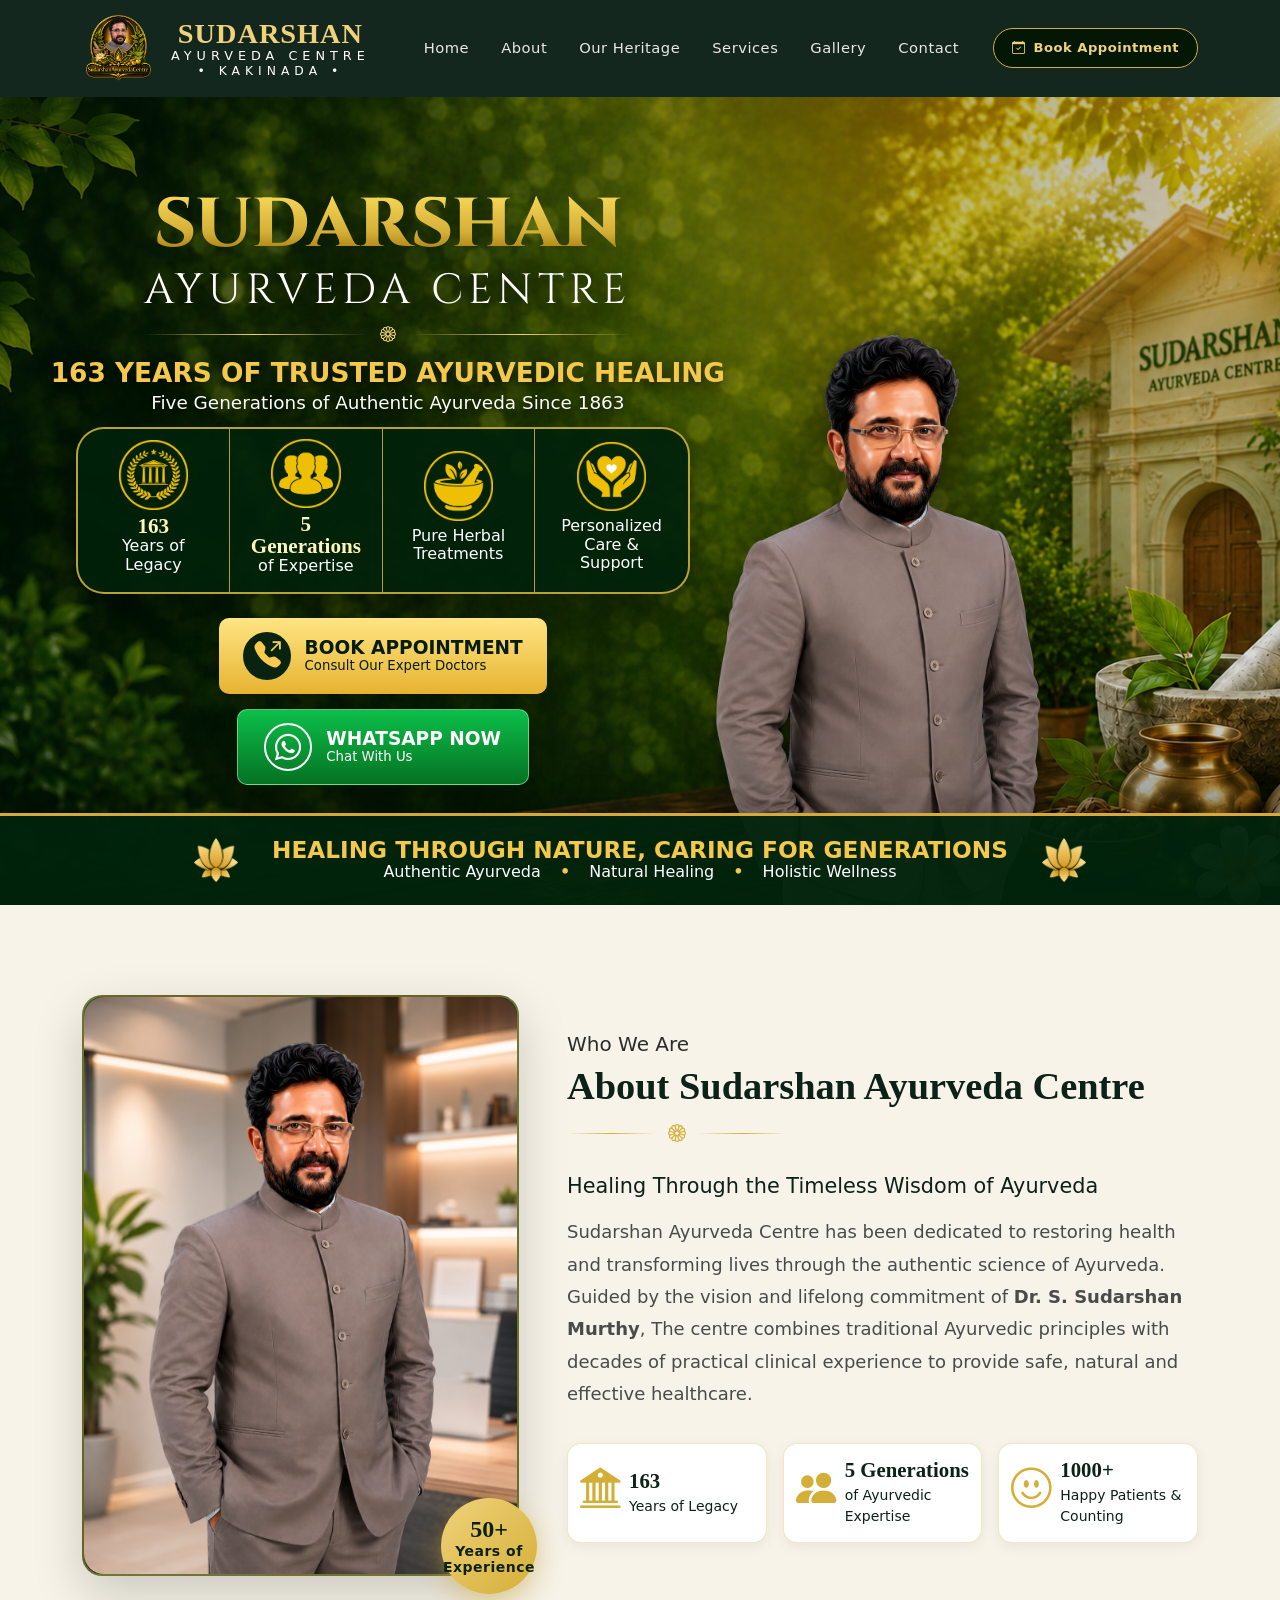
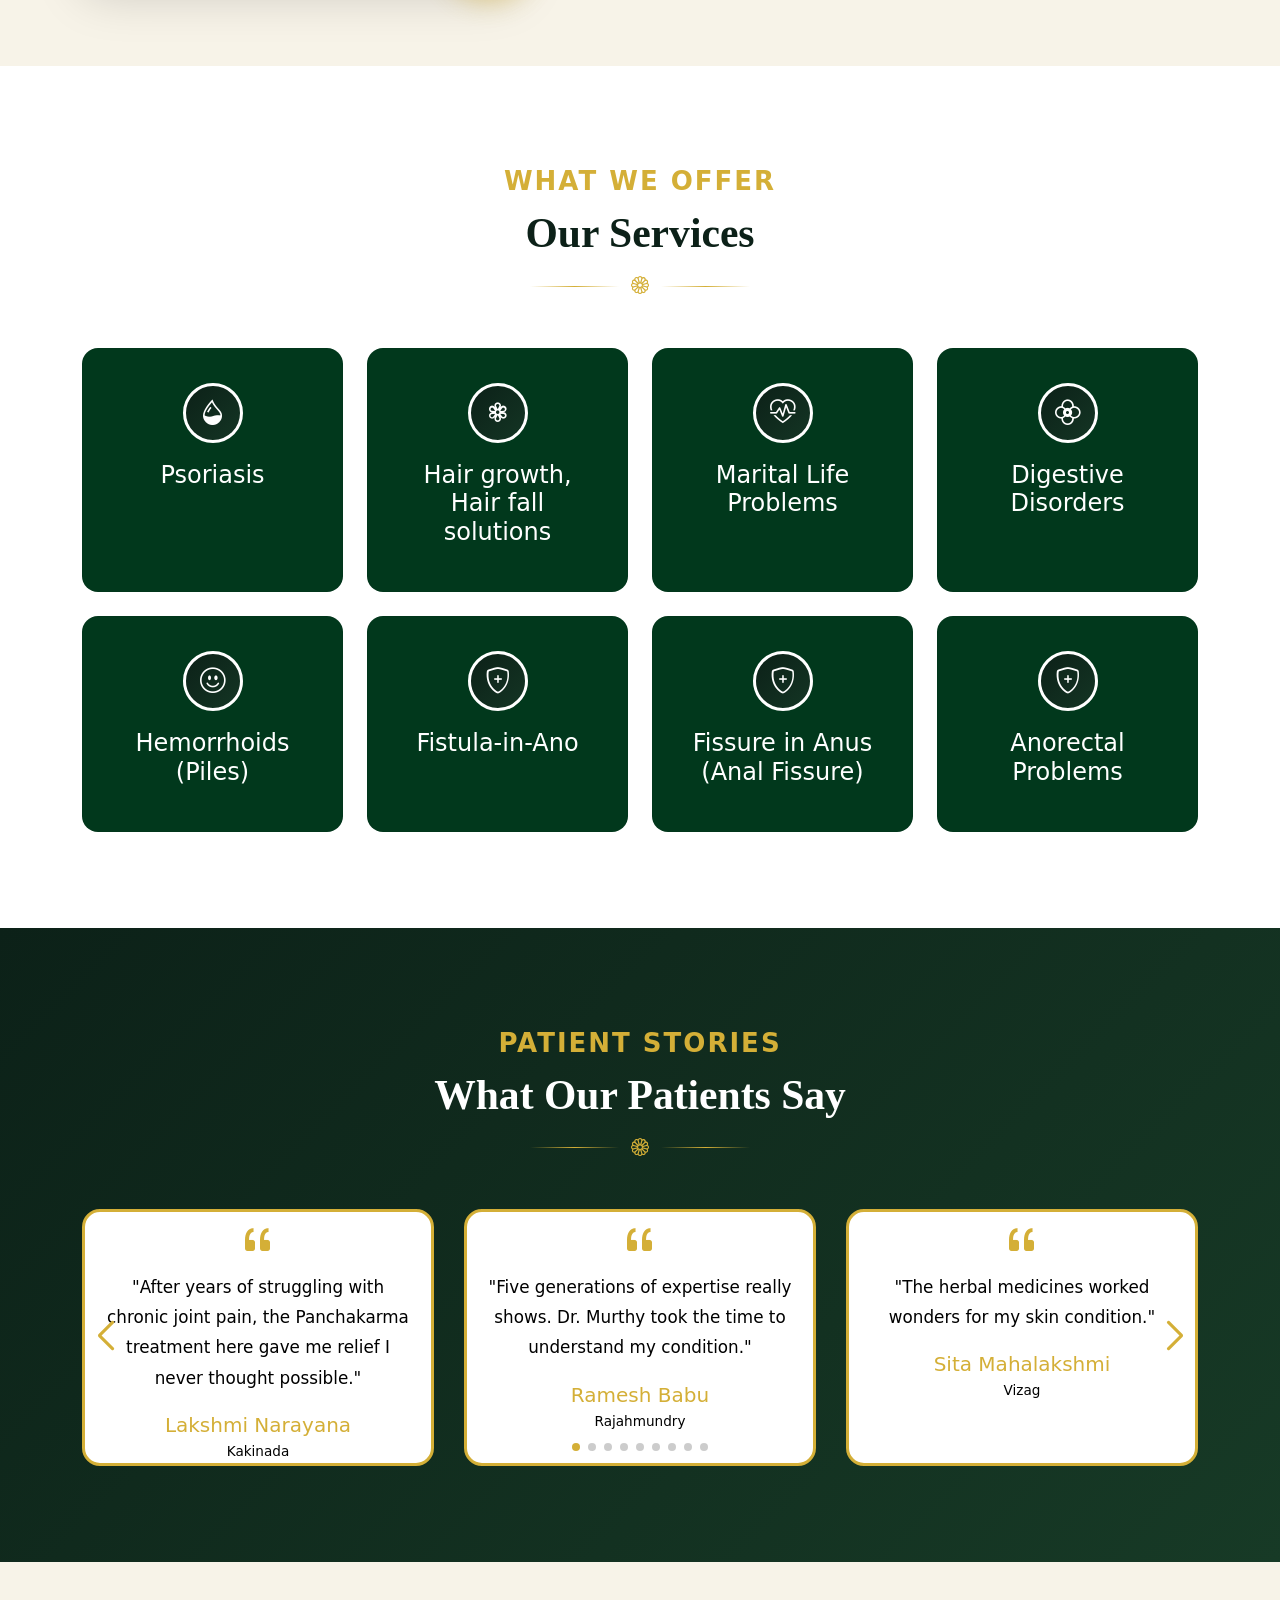
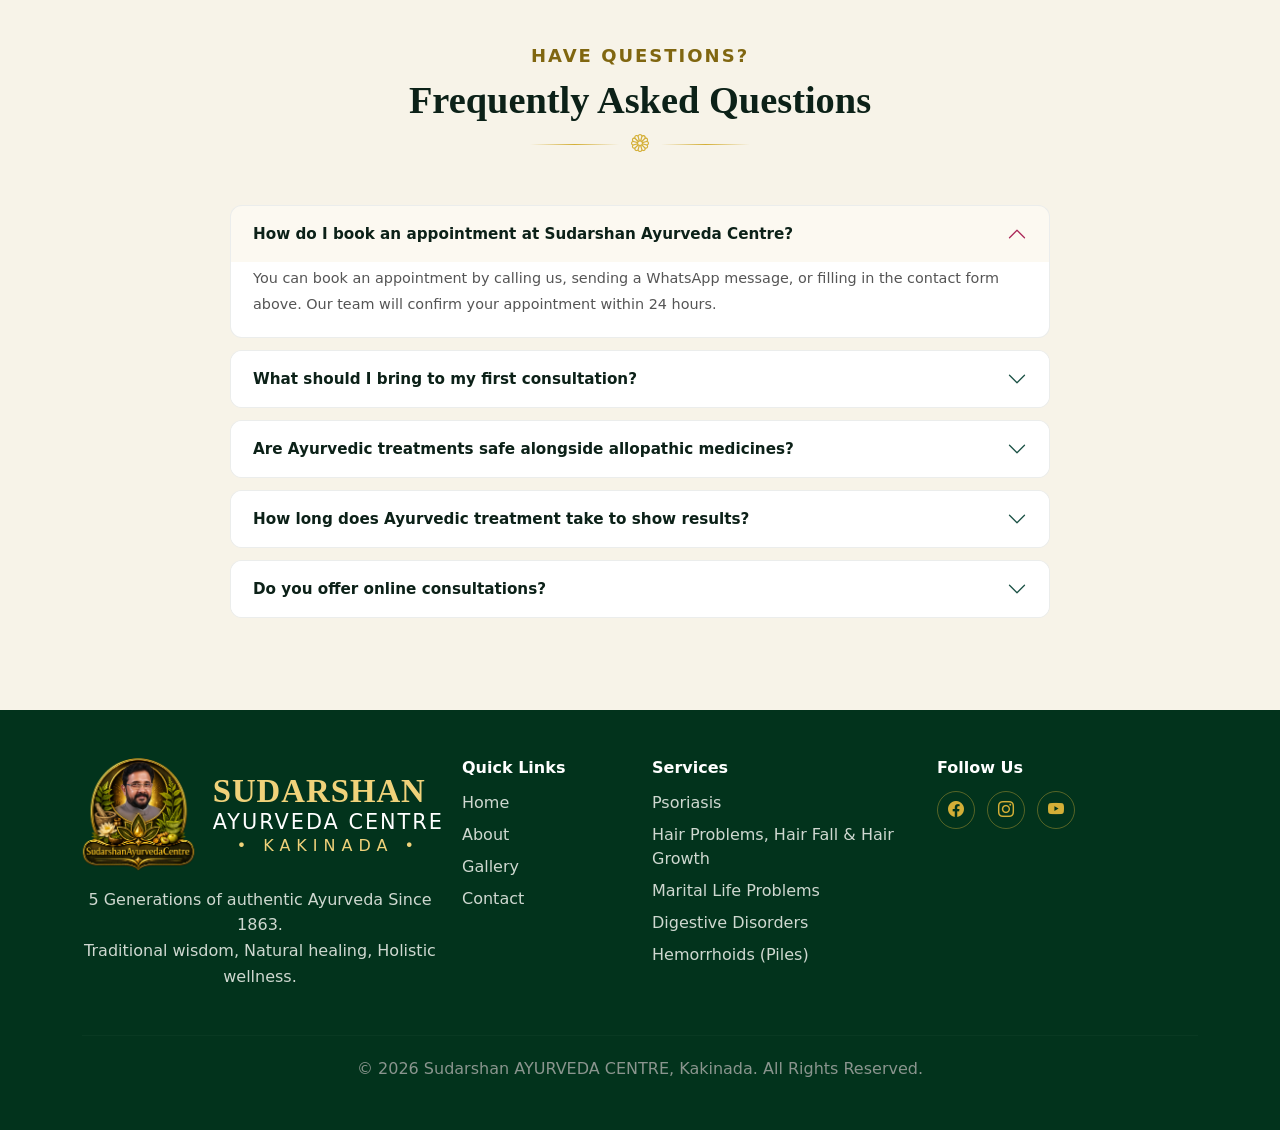
==== commit d7b49af6: "added flower" ====
--- a/index.html
+++ b/index.html
@@ -127,13 +127,16 @@
 
         <div class="hero-bottom">
           <!-- <i class="bi bi-flower2"></i> -->
-           <i class="bi bi-flower1"></i>
+           <!-- <i class="bi bi-flower1"></i> -->
+            <img src="./images/icons/Flower.png" alt="">
           <div>
             <strong>Healing Through Nature, Caring for Generations</strong>
             <span>Authentic Ayurveda <b>&bull;</b> Natural Healing <b>&bull;</b> Holistic Wellness</span>
           </div>
           <!-- <i class="bi bi-flower2"></i> -->
-           <i class="bi bi-flower1"></i>
+           <!-- <i class="bi bi-flower1"></i> -->
+            <img src="./images/icons/Flower.png" alt="">
+
         </div>
       </div>
     </div>
--- a/styles/style.css
+++ b/styles/style.css
@@ -777,6 +777,10 @@
   color: #f4cd62;
   font-size: clamp(2.3rem, 2vw, 4.2rem);
   line-height: 1;
+}
+.hero-bottom img{
+  width: 44px;
+  height: 44px;
 }
 
 .hero-bottom strong {
@@ -1091,6 +1095,10 @@
   .brand-text {
     max-width: min(100%, 220px);
   }
+  .hero-bottom img{
+  width: 30px;
+  height: 30px;
+}
 }
 
 /* @media (max-width: 575.98px) {
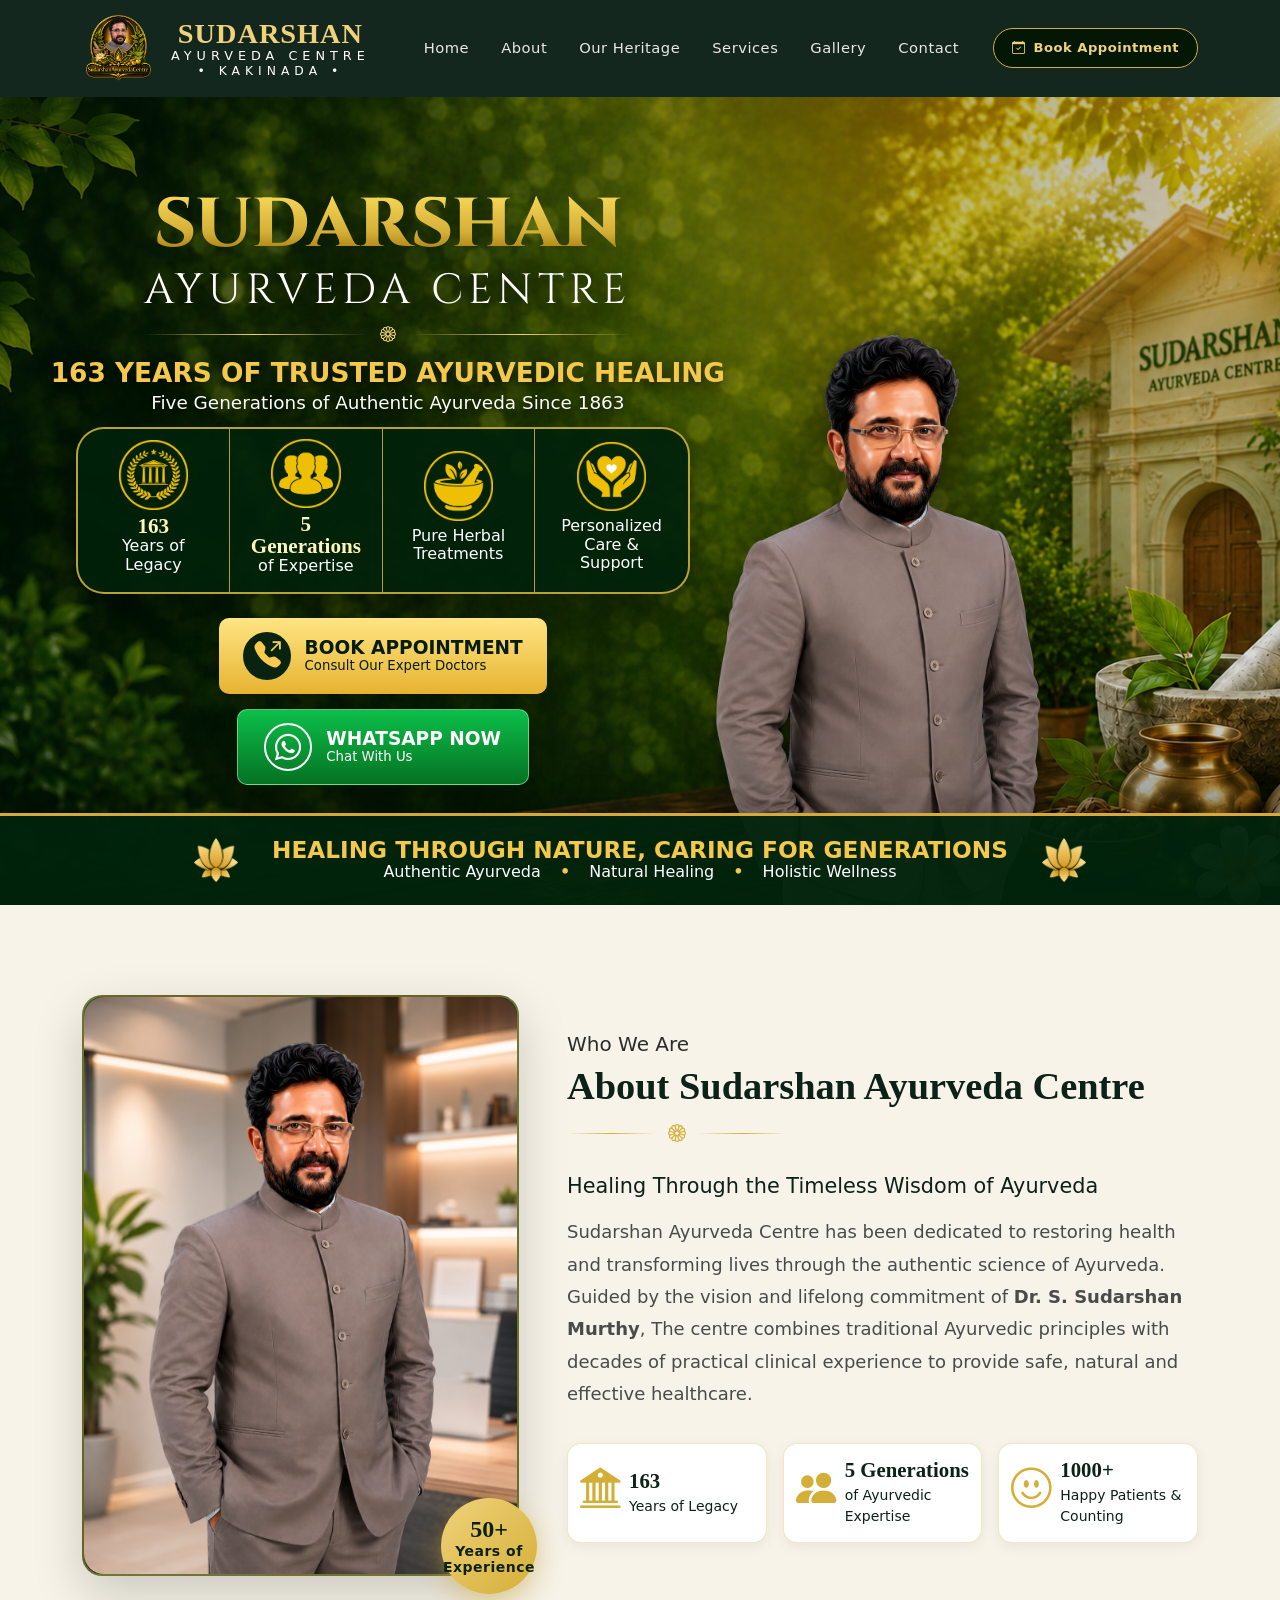
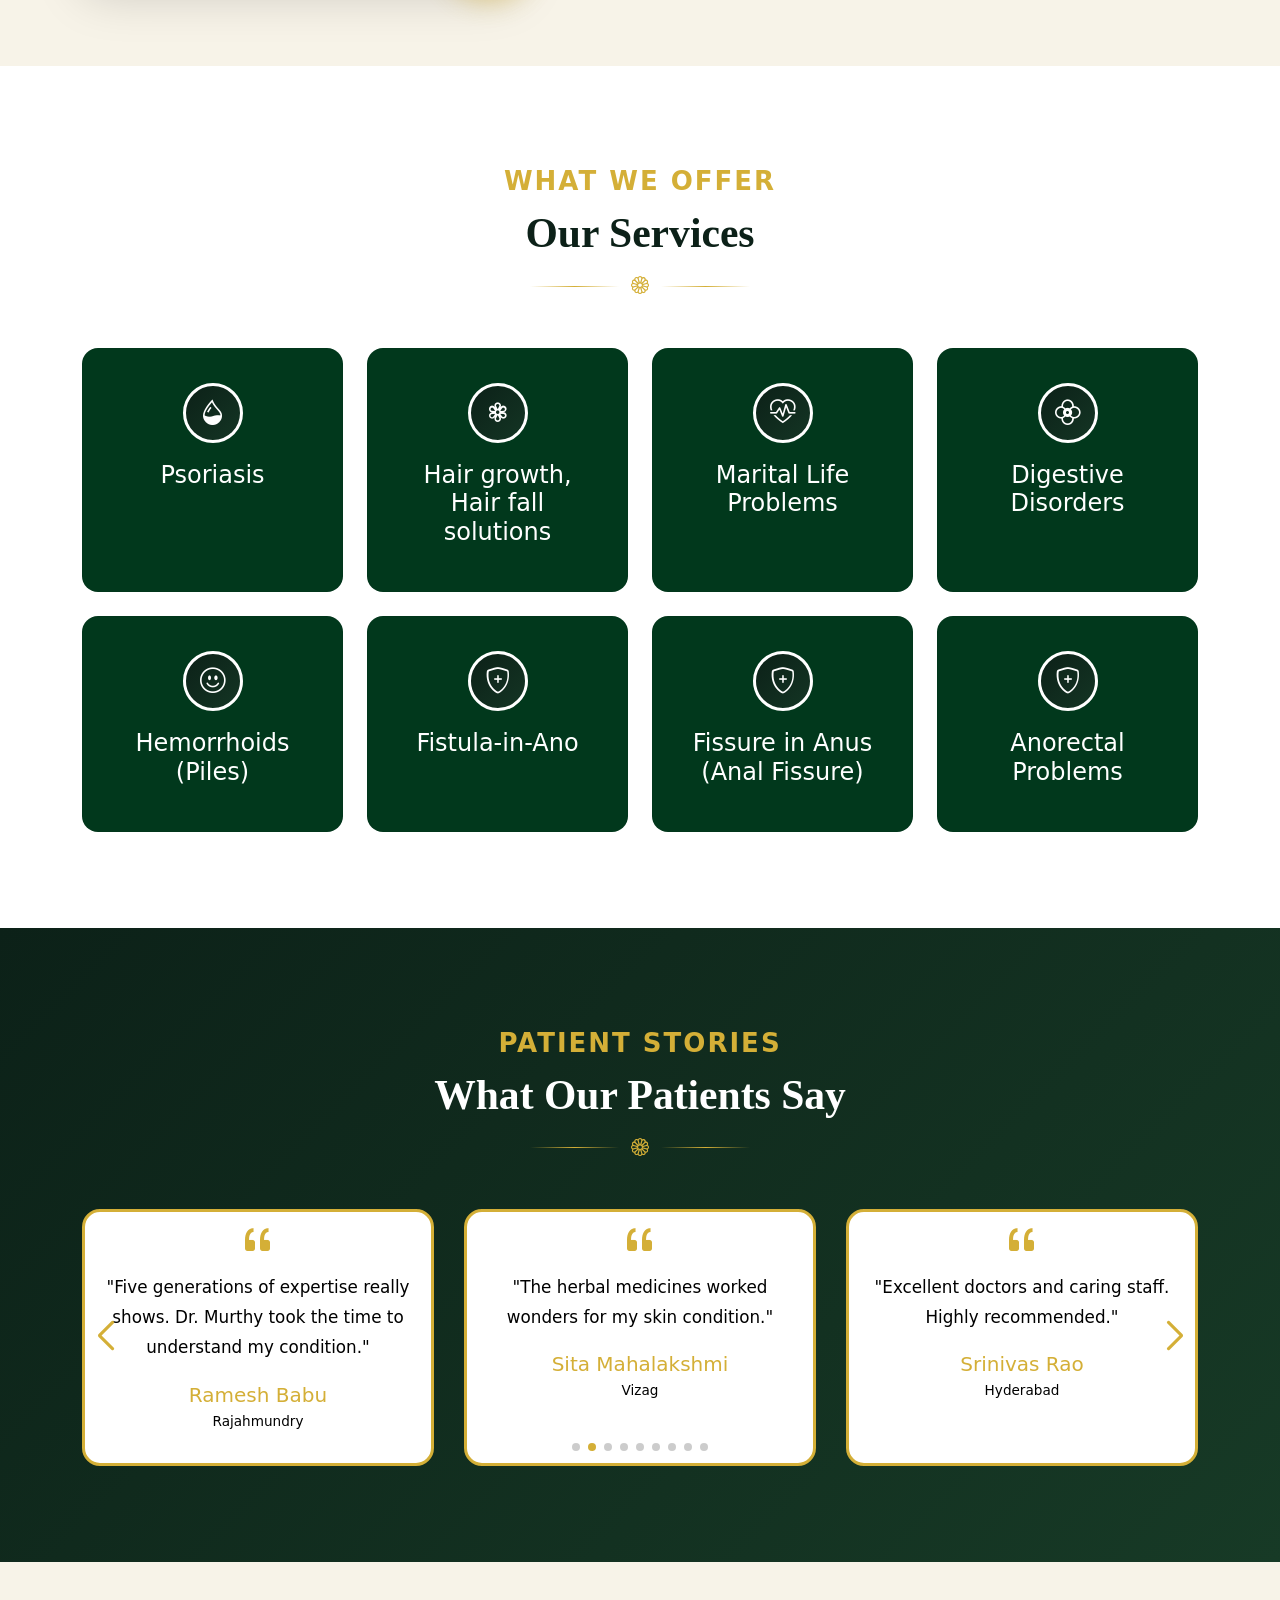
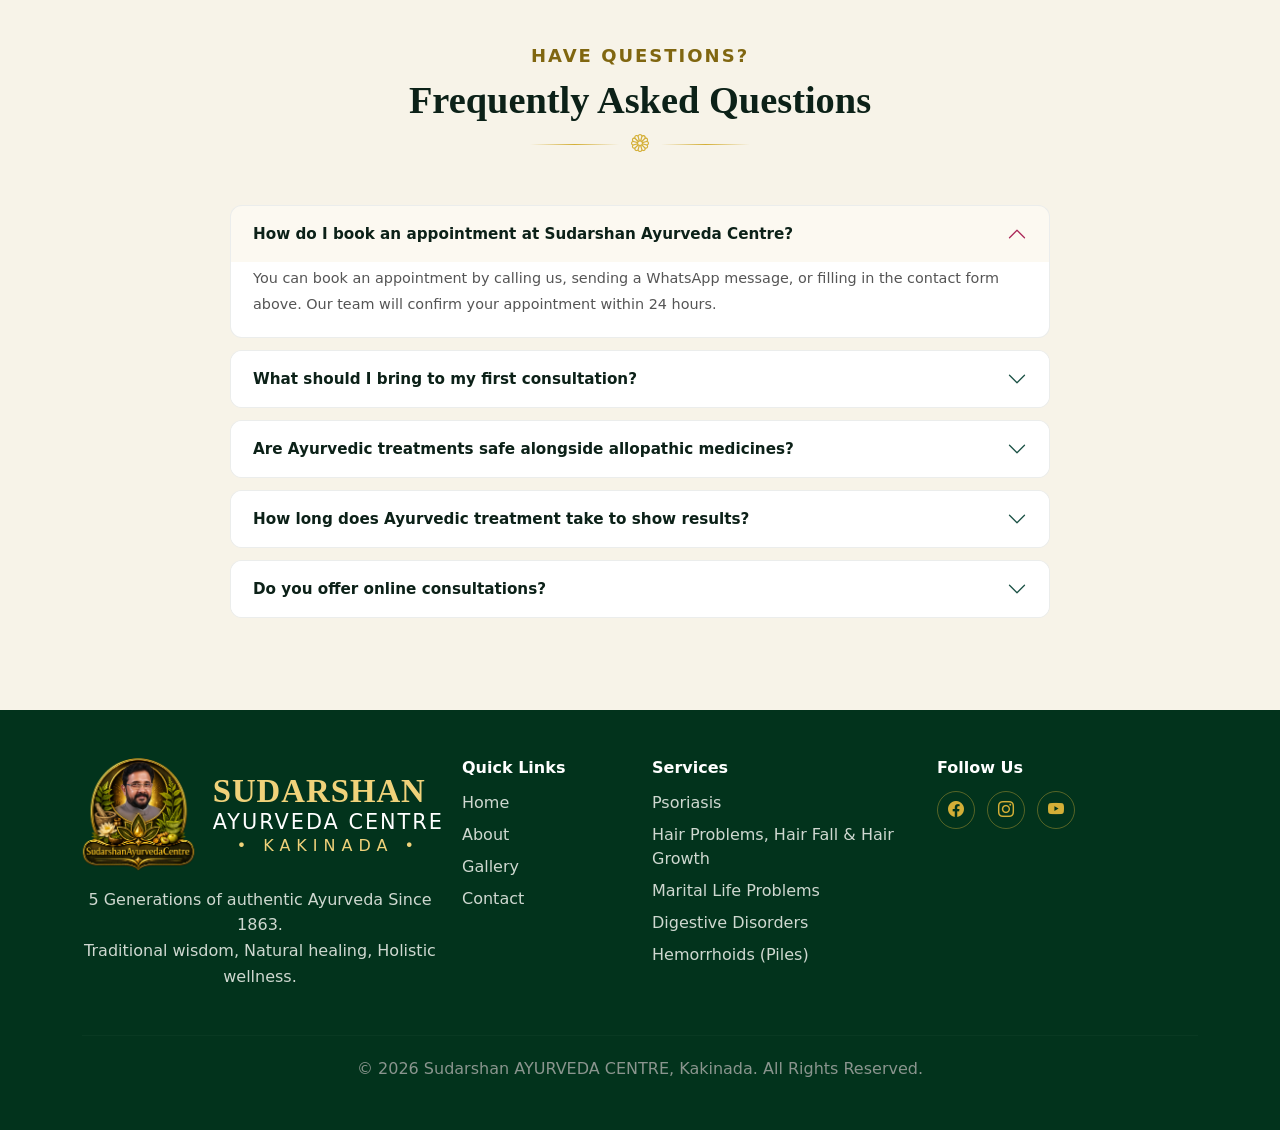
==== commit 708251bb: "added loader animation and fixed our-heritage page" ====
--- a/index.html
+++ b/index.html
@@ -24,6 +24,13 @@
 
 </head>
 <body>
+
+  <div class="loader" id="siteLoader">
+  <img src="./images/icons/Logo-Web.gif" alt="Loading..." class="loader-gif">
+</div>
+<div class="loader2" id="siteLoader2">
+  <img src="./images/icons/Logo-Mobile.gif" alt="Loading..." class="loader-gif2">
+</div>
 
 <!-- ===== HEADER / NAVBAR ===== -->
 <header class="site-header" id="header">
--- a/styles/style.css
+++ b/styles/style.css
@@ -47,6 +47,31 @@
 .brand-text {
   min-width: 0;
 } */
+
+
+.loader {
+  position: fixed;
+  top: 0;
+  left: 0px;
+  width: 100%;
+  height: 100vh;
+  background: #ffffff;
+  display: flex;
+  justify-content: center;
+  align-items: center;
+  z-index: 999999999;
+  text-align: center;
+}
+
+.loader-gif {
+  width: 100%;
+  max-width: 100%;
+}
+.loader-gif2 , .loader2 {
+display: none;
+}
+
+
 
 h1, h2, h3, h4, h5, .brand-title {
   font-family: var(--font-heading);
@@ -1078,6 +1103,38 @@
 
 /* ===== RESPONSIVE ===== */
 @media (max-width: 991.98px) {
+
+  .loader2 {
+        display: block;
+  position: fixed;
+  top: 0;
+  left: 0px;
+  right: 0;
+  width: 100%;
+  height: 100vh;
+  background: #ffffff;
+  display: flex;
+  justify-content: center;
+  align-items: center;
+  z-index: 99999;
+}
+
+.loader-gif2 {
+  width: 100% !important;
+  max-width: 100% !important;
+  margin: auto;
+  text-align: center;
+  display: block;
+}
+
+.loader{
+    display: none !important;
+}
+.loader-gif{
+    width: 100%;
+    max-width: 100%;
+}
+
   .navbar-collapse {
     background: rgba(8,20,14,0.98);
     border-radius: 10px;
--- a/styles/contact.css
+++ b/styles/contact.css
@@ -36,8 +36,13 @@
   background-size: cover;
   background-position: center;
   background-repeat: no-repeat;
-  padding: 110px 0 80px;
-  overflow: hidden;
+  /* padding: 110px 0 80px; */
+  padding: 80px 0 80px;  
+
+  /* min-height: calc(100vh - 92px); */
+  /* display: flex;
+  align-items: center;
+  overflow: hidden; */
 }
 .ctn-hero::before {
   content: '';
@@ -468,13 +473,21 @@
 @media (max-width: 991.98px) {
   .ctn-form-card { padding: 28px 22px; }
   .ctn-hero{
-    padding: 32px 0;
+    padding: 110px 0 80px;
+    min-height: calc(100vh - 92px);
   }
   .ctn-hero__title{
     margin-bottom: 8px;
   }
   .ornament-divider{
     margin-bottom: 8px !important; 
+  }
+}
+
+@media (max-width: 767.98px) {
+  .ctn-hero {
+    padding: 50px 0;
+    min-height: 100px;
   }
 }
 @media (max-width: 575.98px) {
@@ -754,4 +767,4 @@
             }
         }
 
-        +        
--- a/styles/about.css
+++ b/styles/about.css
@@ -41,8 +41,14 @@
 .about-hero {
   position: relative;
   background: linear-gradient(120deg, #081710 0%, #0f2a1d 55%, #173a26 100%);
-  padding: 110px 0 80px;
-  overflow: hidden;
+  padding: 86px 0 80px;
+  /* overflow: hidden; */
+   background-size: cover;
+  background-position: center;
+  background-repeat: no-repeat;
+  /* padding: 110px 0 80px;   */
+  /* padding: 140px 0 130px; */
+  /* padding: 180px 0 160px; */
 }
 .about-hero::before {
   content: '';
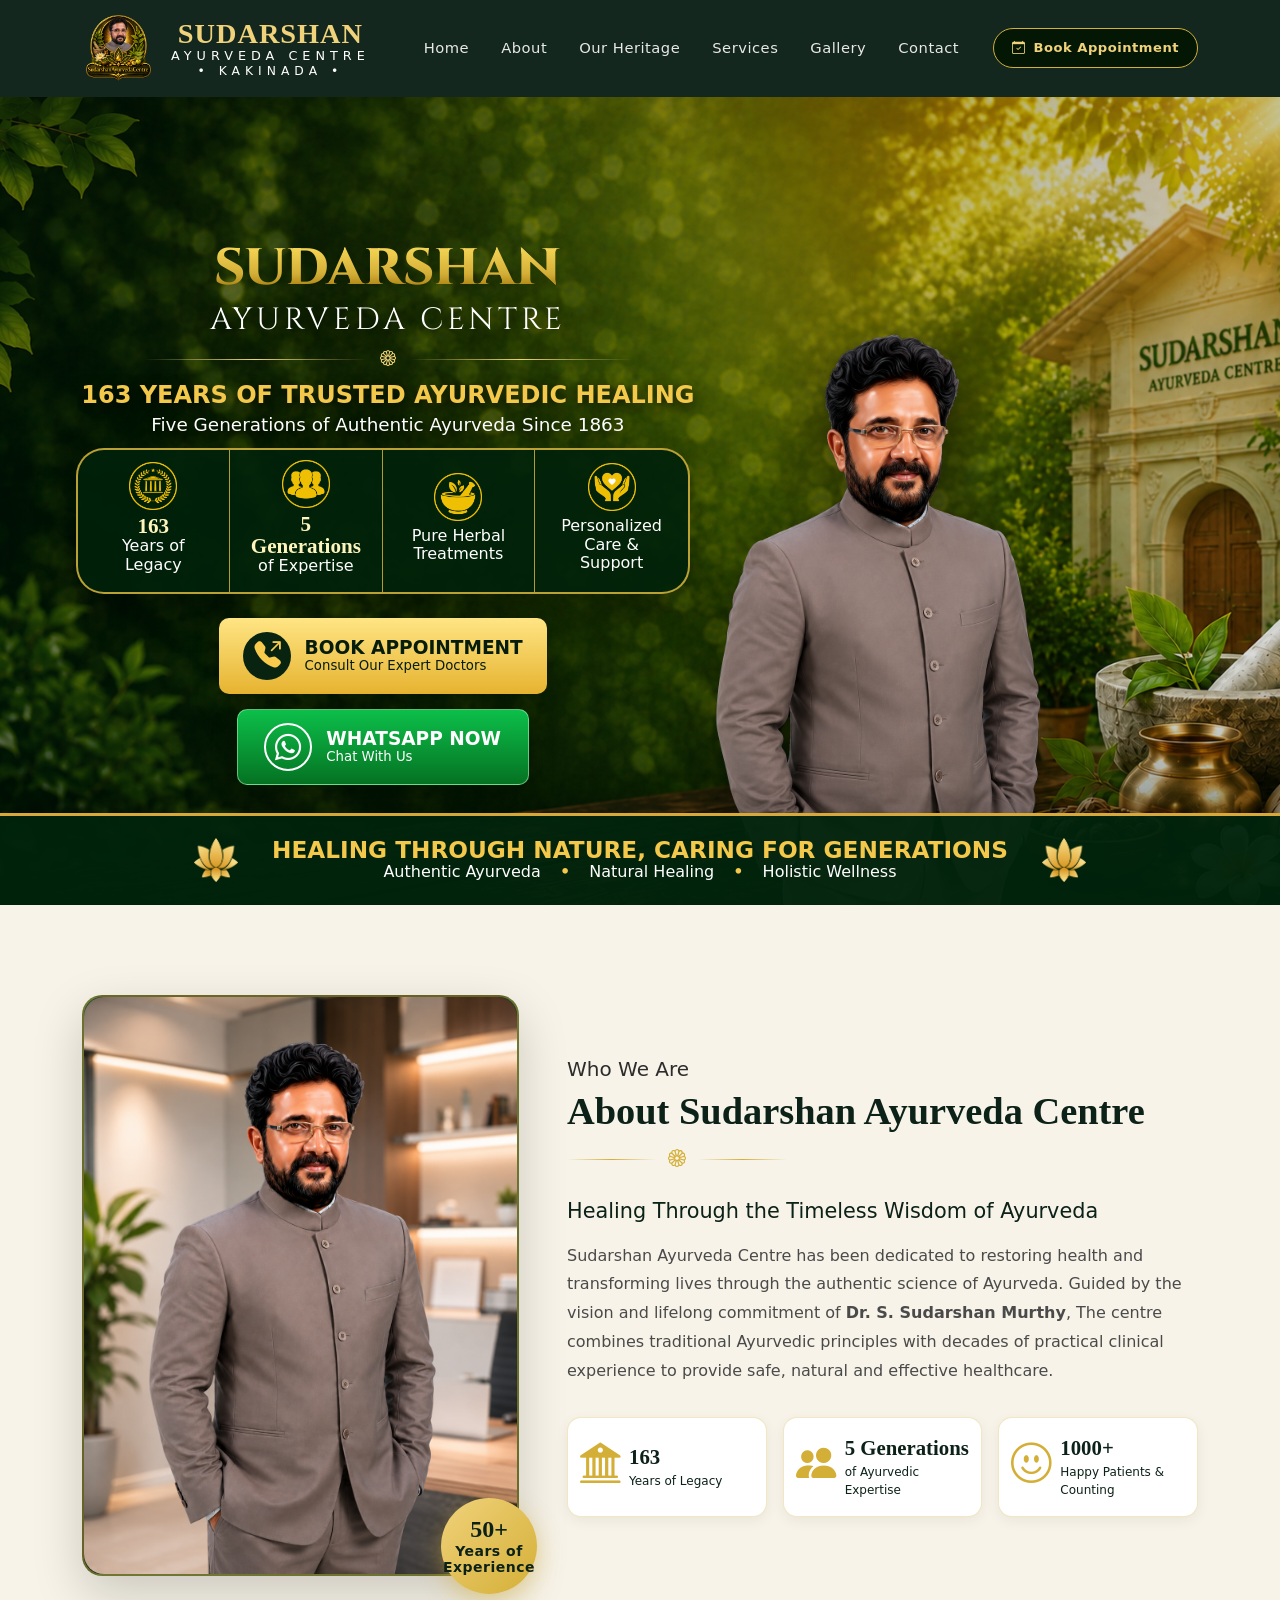
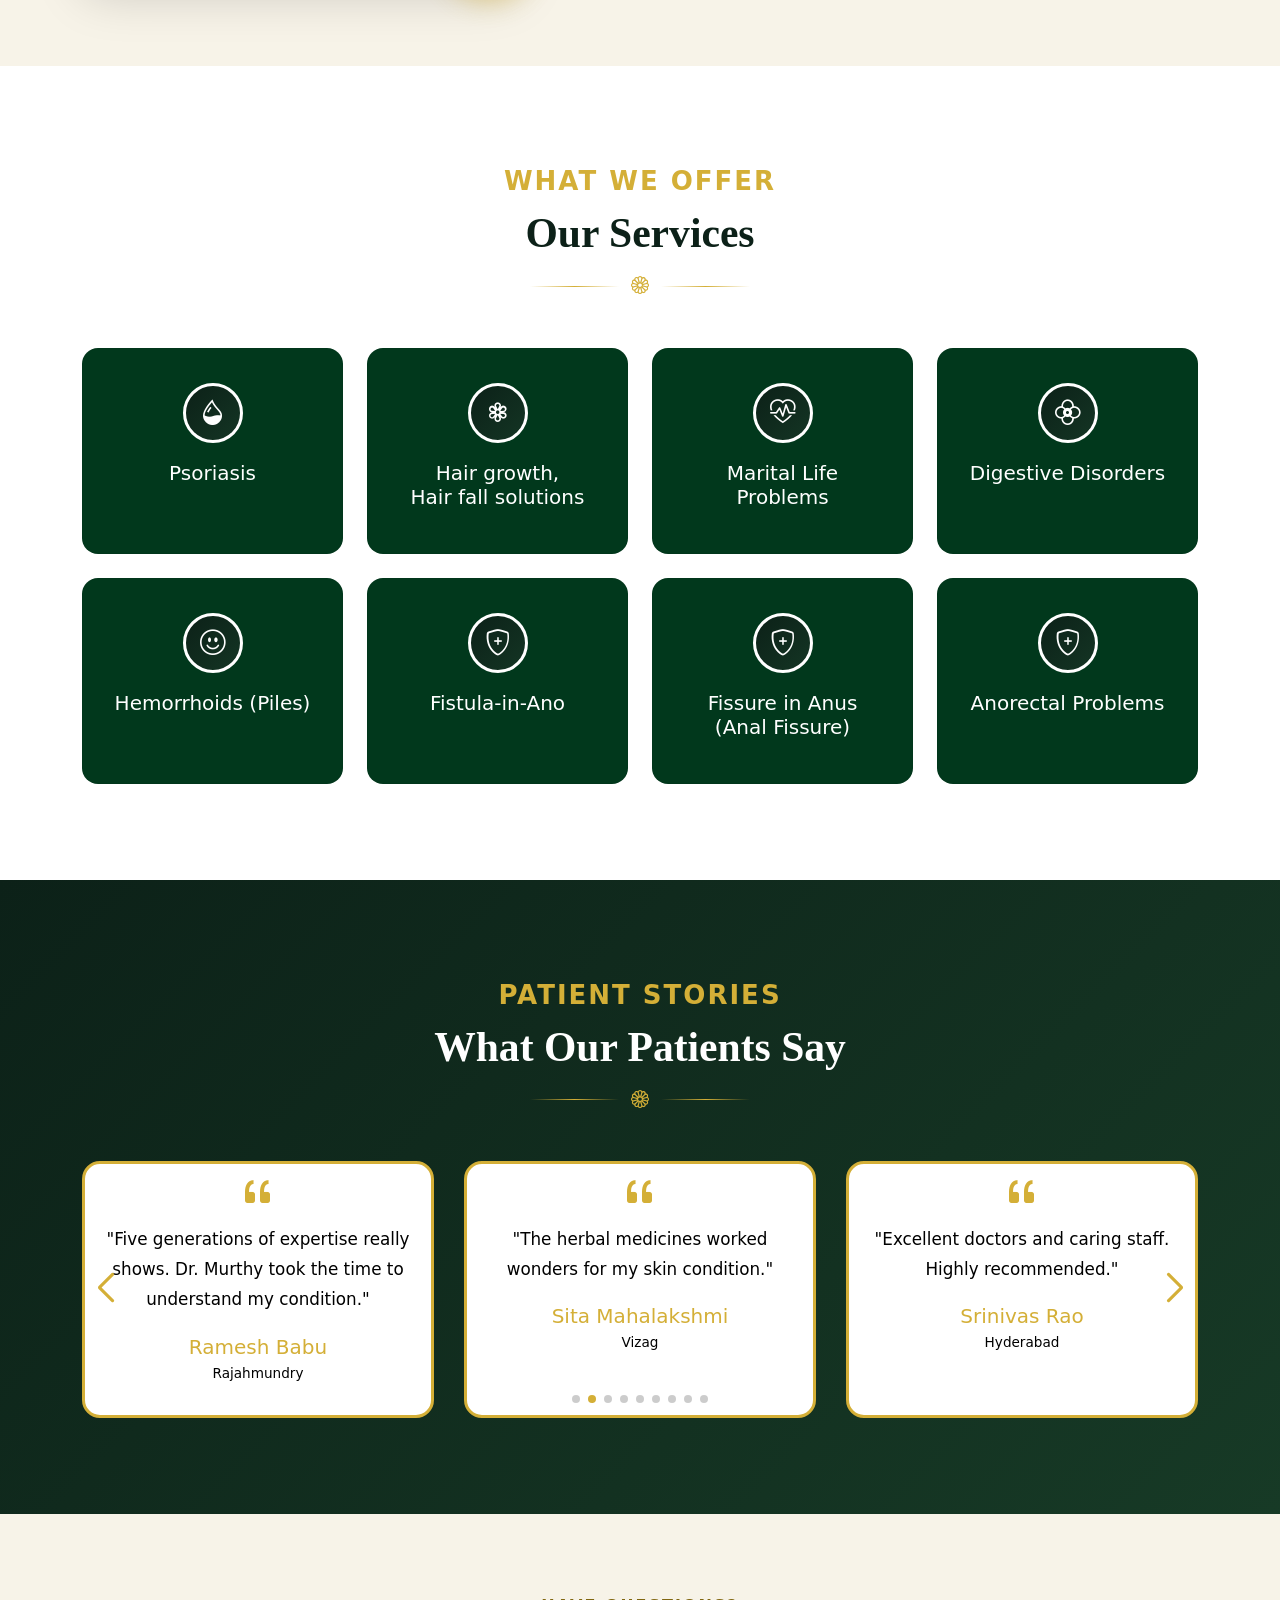
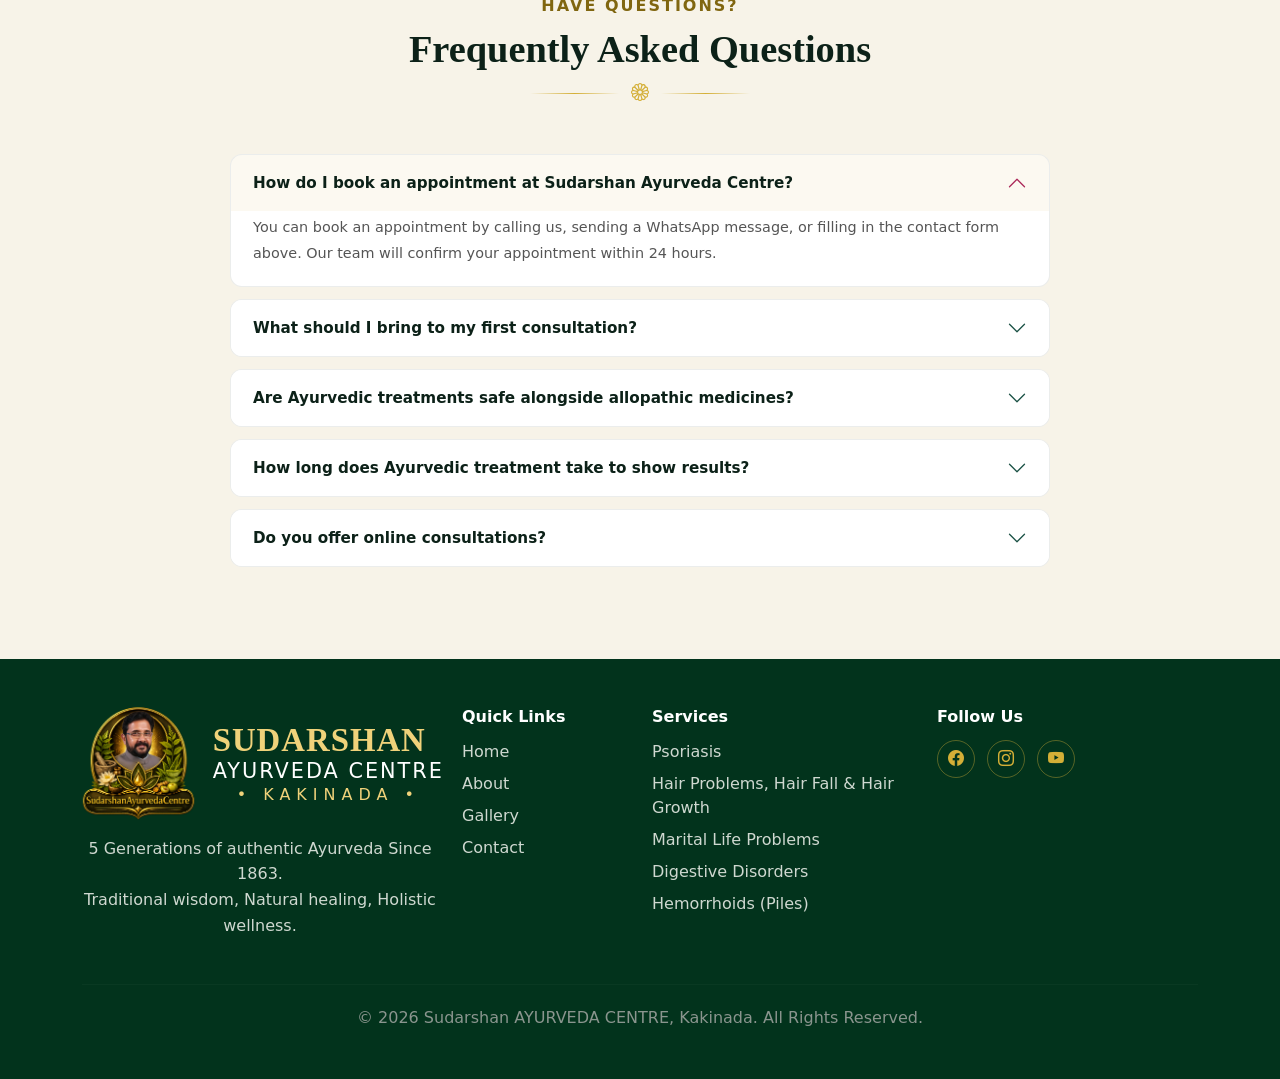
==== commit 75868897: "added heritage styless" ====
--- a/index.html
+++ b/index.html
@@ -30,7 +30,7 @@
 </div>
 <div class="loader2" id="siteLoader2">
   <img src="./images/icons/Logo-Mobile.gif" alt="Loading..." class="loader-gif2">
-</div>
+</div> 
 
 <!-- ===== HEADER / NAVBAR ===== -->
 <header class="site-header" id="header">
--- a/styles/style.css
+++ b/styles/style.css
@@ -542,7 +542,7 @@
   /* font-family: ; */
   font-family: 'Cinzel';
   /* font-size: clamp(4.2rem, 8.1vw, 9.4rem); */
-      font-size: clamp(2rem, 5.4vw, 9.4rem);
+      font-size: clamp(2rem, 4vw, 9.4rem);
   font-weight: 800;
   line-height: 0.9;
   text-transform: uppercase;
@@ -564,7 +564,8 @@
   font-family: 'Cinzel';
 
   /* font-size: clamp(2rem, 3.9vw, 4.35rem); */
-  font-size: clamp(2rem, 3.3vw, 4.35rem);
+  /* font-size: clamp(2rem, 3.3vw, 4.35rem); */
+  font-size: clamp(1.92rem, 2.4vw, 4.35rem);
   line-height: 0.98;
   letter-spacing: 0.12em;
   text-transform: uppercase;
@@ -594,7 +595,7 @@
   /* font-family: var(--font-heading); */
   /* font-family: system-ui, -apple-system, BlinkMacSystemFont, 'Segoe UI', Roboto, Oxygen, Ubuntu, Cantarell, 'Open Sans', 'Helvetica Neue', sans-serif; */
   /* font-size: clamp(1.65rem, 2.55vw, 3.25rem); */
-  font-size: clamp(1.65rem, 1.6vw, 3.25rem);
+  font-size: clamp(1.5rem, 1.6vw, 3.25rem);
   font-weight: 800;
   line-height: 1.08;
   text-transform: uppercase;
@@ -657,8 +658,10 @@
 }
 
 .hero-stat-logo{
-    width: clamp(1.72rem, 8vw, 4.35rem);
-    height: clamp(1.72rem, 8vw, 4.35rem);
+    /* width: clamp(1.72rem, 8vw, 4.35rem);
+    height: clamp(1.72rem, 8vw, 4.35rem); */
+    width: clamp(1.72rem, 8vw, 3rem);
+    height: clamp(1.72rem, 8vw, 3rem);
     margin-bottom: 6px;
   }
 .hero-stat:last-child {
@@ -901,7 +904,7 @@
   color:#fff;
   border:3px solid #fff;
 }
-.service-card h4 { font-weight: 500; color: var(--color-dark-green); margin-bottom: 10px; text-align: center;  color:#fff; font-family: system-ui, -apple-system, BlinkMacSystemFont, 'Segoe UI', Roboto, Oxygen, Ubuntu, Cantarell, 'Open Sans', 'Helvetica Neue', sans-serif;}
+.service-card h4 { font-size: 20px; font-weight: 500; color: var(--color-dark-green); margin-bottom: 10px; text-align: center;  color:#fff; font-family: system-ui, -apple-system, BlinkMacSystemFont, 'Segoe UI', Roboto, Oxygen, Ubuntu, Cantarell, 'Open Sans', 'Helvetica Neue', sans-serif;}
 .service-card p { color: #555; font-size: 0.92rem; margin: 0; line-height: 1.6; }
 
 /* ===== TESTIMONIALS SECTION ===== */
@@ -1120,11 +1123,12 @@
 }
 
 .loader-gif2 {
-  width: 100% !important;
-  max-width: 100% !important;
+  width: 1260% !important;
+  max-width: 126% !important;
   margin: auto;
   text-align: center;
   display: block;
+  
 }
 
 .loader{
@@ -1155,6 +1159,13 @@
   .hero-bottom img{
   width: 30px;
   height: 30px;
+}
+
+.about-hero, .svc-hero, .glr-hero, .ctn-hero{
+  padding:20px !important;  
+}
+.about-hero .ornament-divider, .svc-hero .ornament-divider, .glr-hero .ornament-divider, .ctn-hero .ornament-divider {
+  display:none;
 }
 }
 
@@ -1328,7 +1339,8 @@
 
   .hero-stats {
     width: min(100%, 720px);
-    margin: 0 auto 18px;
+    /* margin: 0 auto 18px; */
+            margin: -140px auto 10px;
     border-radius: 18px;
   }
 
@@ -1418,7 +1430,10 @@
 @media (max-width: 575.98px) {
   .hero-section {
     padding: 0;
-    height: 94vh;
+    height: 100vh;
+  }
+  .hero-bottom{
+    display: none;
   }
 
   .hero-shell {
@@ -1426,35 +1441,41 @@
   }
 
   .hero-copy {
-    padding: 0 12px;
-    display: none;
+    padding: 40px 12px 0;
+    /* display: none; */
   }
 
   .hero-brand-lockup {
-    justify-content: flex-start;
+    /* justify-content: flex-start; */
+    justify-content: center;
   }
 
   .hero-emblem {
     width: 112px;
     flex: 0 0 auto;
   }
-
+.about-badge__txt{
+  font-size: 12px;;
+}
   .hero-brand-text h1 {
-    font-size: clamp(2.85rem, 15.8vw, 4.7rem);
+    font-size: clamp(2.85rem, 10vw, 4.7rem);
+    color: #fff !important;
   }
 
   .hero-brand-text p {
-    font-size: clamp(1.18rem, 6.4vw, 2.05rem);
+    font-size: clamp(1.8rem, 5vw, 2.05rem);
     letter-spacing: 0.08em;
   }
 
   .hero-legacy {
-    font-size: clamp(1.52rem, 7.4vw, 2.15rem);
+    /* font-size: clamp(1.52rem, 7.4vw, 2.15rem); */
+    font-size:  clamp(0.9rem, 2.4vw, 2.15rem);;
   }
 
   .hero-doctor {
     width: min(88vw, 390px);
     margin-top: 14px;
+    margin-left: -30px;
   }
 
   .hero-details {
--- a/styles/contact.css
+++ b/styles/contact.css
@@ -14,7 +14,7 @@
   text-transform: uppercase;
   font-size: 0.82rem;
   margin-bottom: 8px;
-  font-size: 18px;
+  font-size:16px;
   /* color: #916f00; */
   color: #806610;
 }
--- a/styles/about.css
+++ b/styles/about.css
@@ -19,7 +19,8 @@
   color: #4a4a4a;
   line-height: 1.8;
   margin-bottom: 16px;
-  font-size: 18px;
+  /* 16px; */
+  font-size: 16px;
 }
 
 /* ---- Scroll reveal base ---- */
@@ -167,7 +168,7 @@
   margin-bottom: 2px;
 }
 /* .mini-stat p { font-size: 0.72rem; color: #666; margin: 0; font-weight: 800;} */
-.mini-stat p { font-size: 14px; color:  var(--color-dark-green); margin: 0; }
+.mini-stat p { font-size: 12px; color:  var(--color-dark-green); margin: 0; }
 
 /* ==========================================================================
    SECTION 3 — HERITAGE / DR. PROFILE
@@ -433,8 +434,13 @@
     padding: 14px 12px;
   }
   .dr-profile-card { max-width: 100%; }
-  .dr-profile-card__photo { height: 180px; }
+  .dr-profile-card__photo { height: fit-content; }
+  /* .dr-profile-card__photo { height: 180px; } */
   .dignitary-list li { font-size: 0.86rem; }
+  .dr-profile-card__photo img{
+    width:100%;
+    height: 100%;
+  }
 }
 
 /* ==========================================================================
